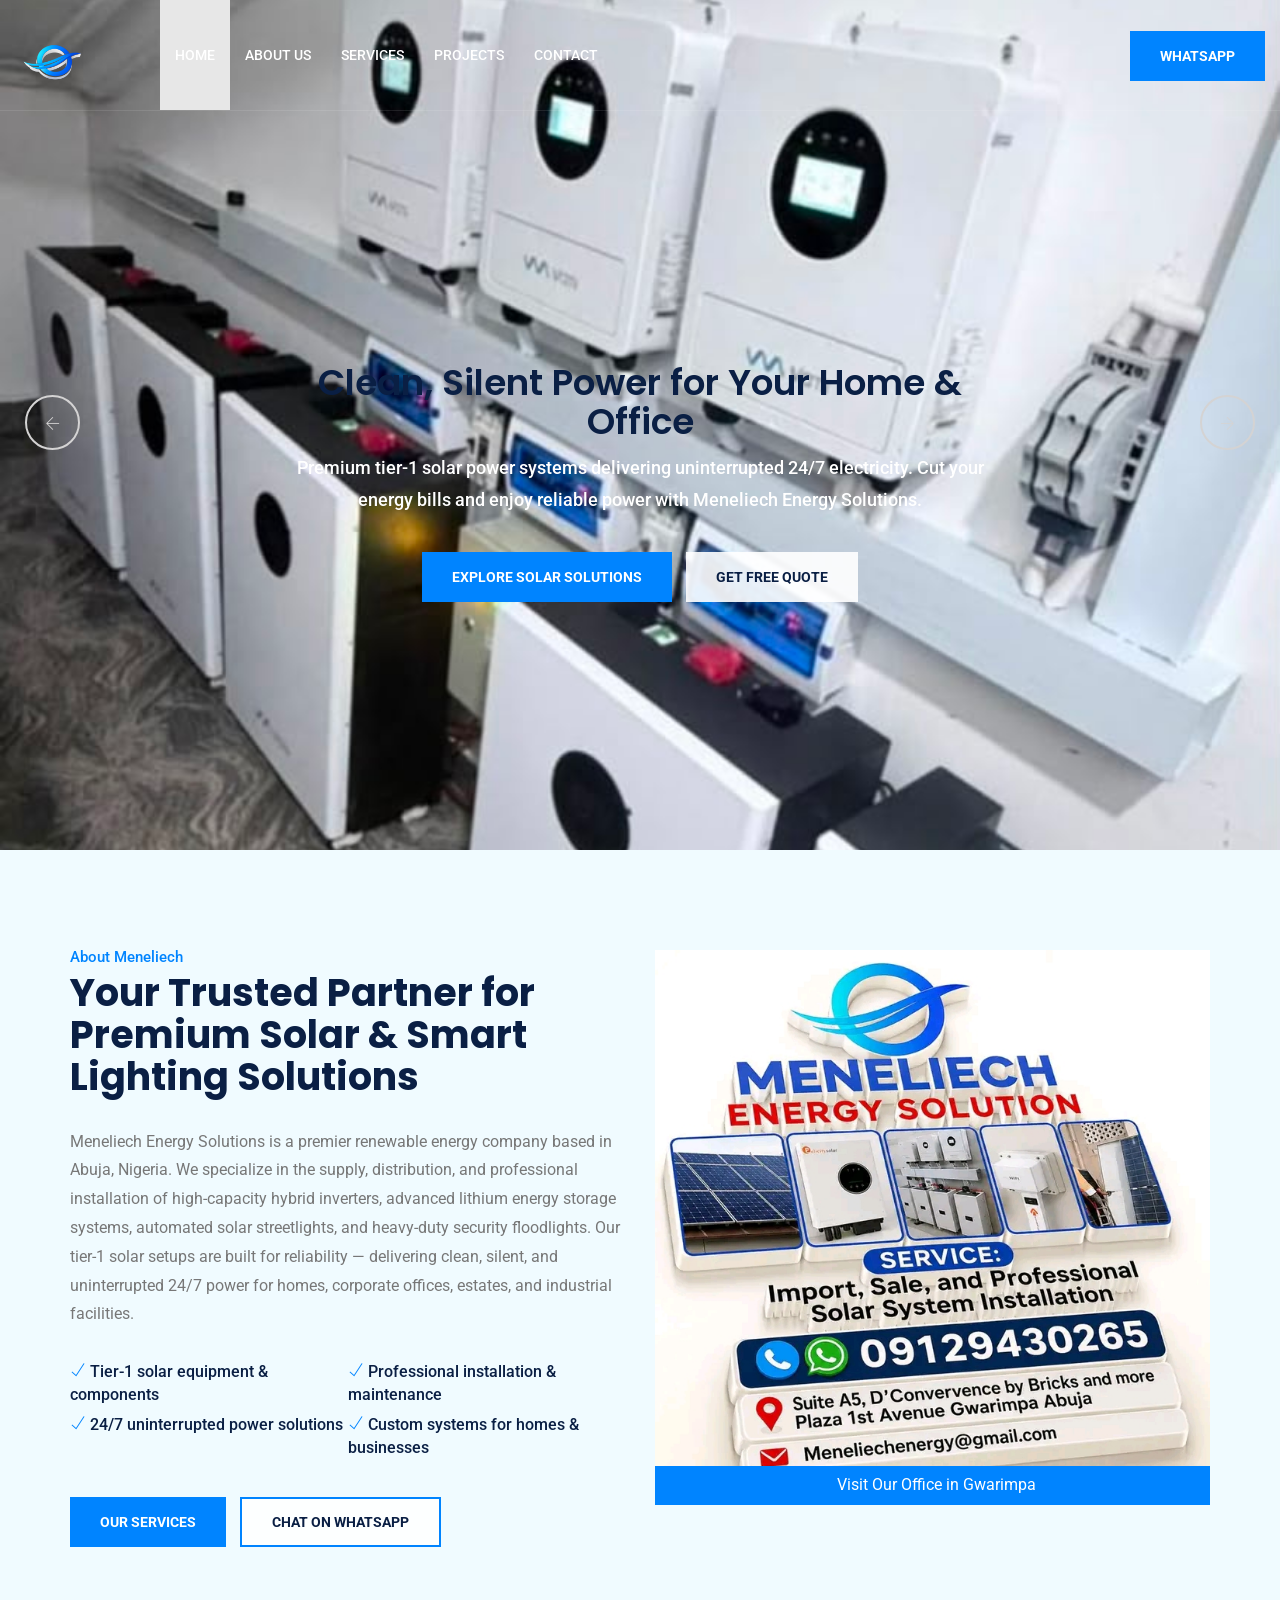
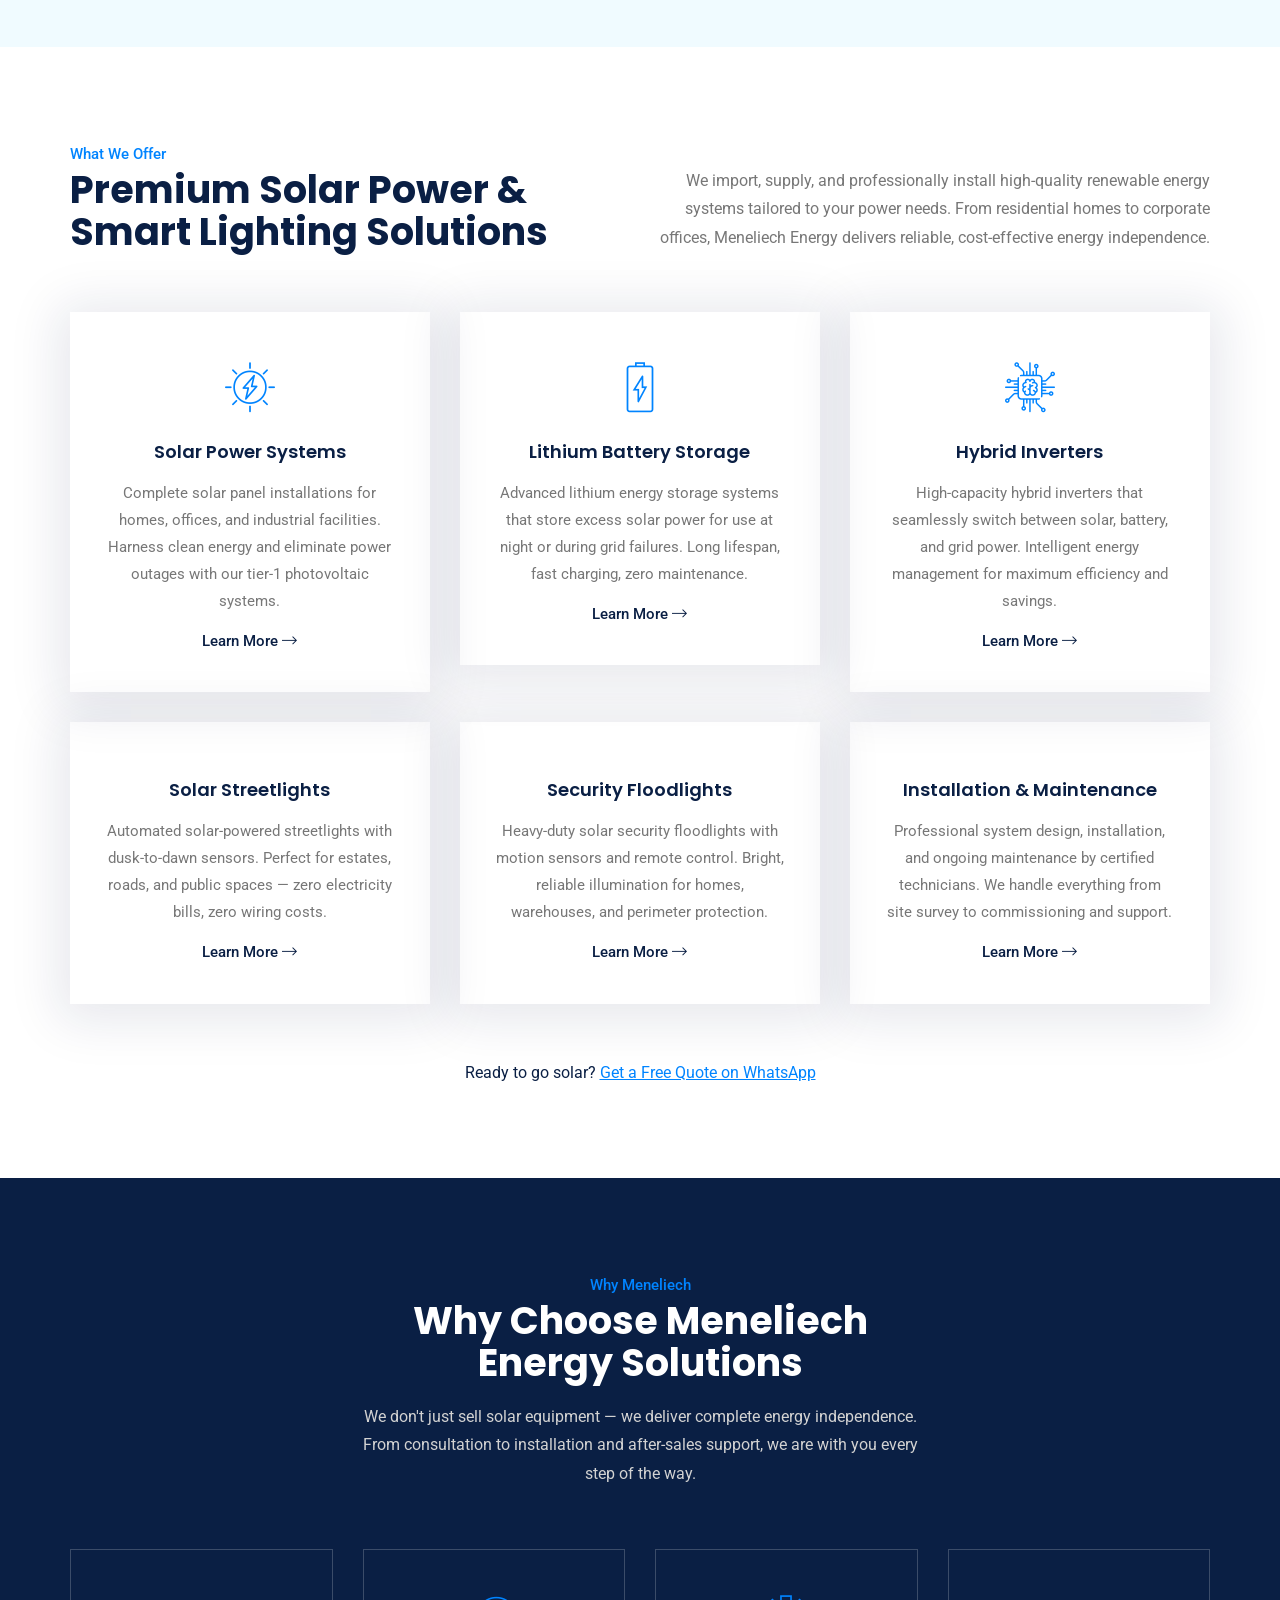
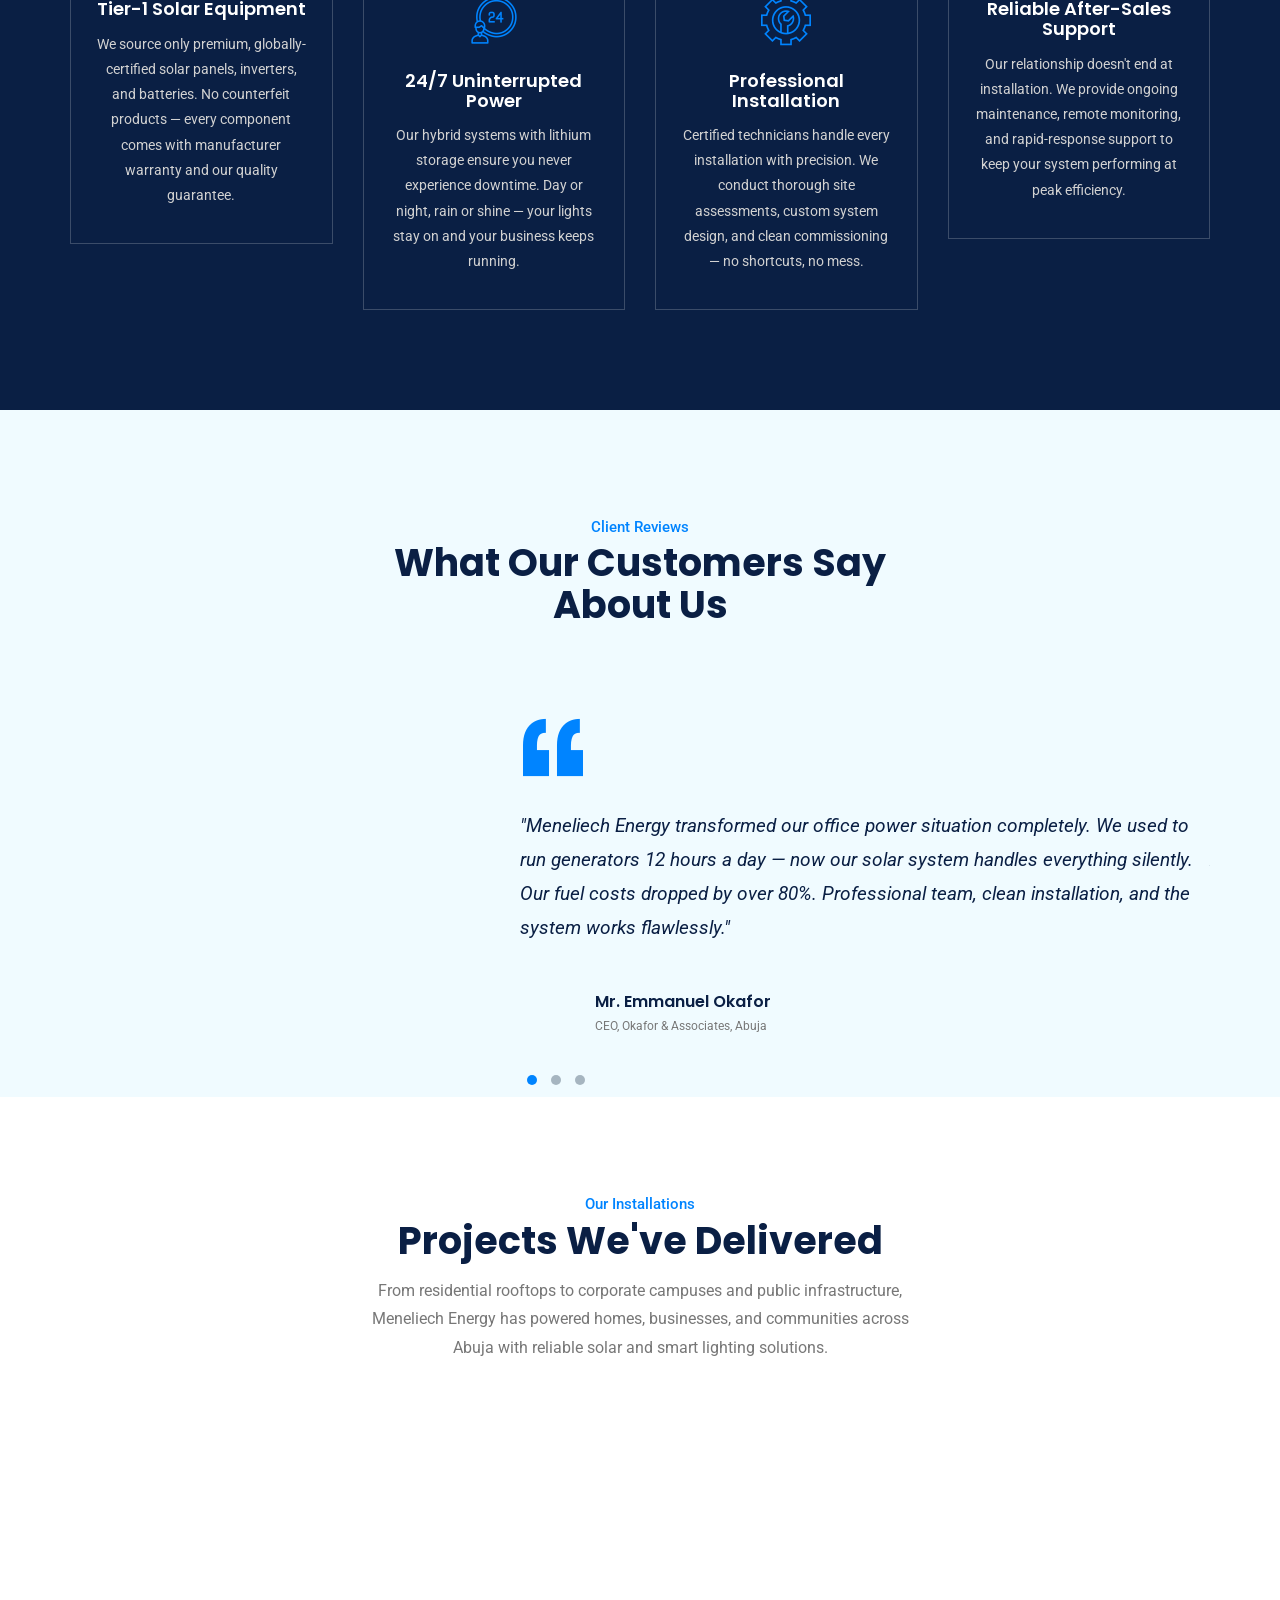
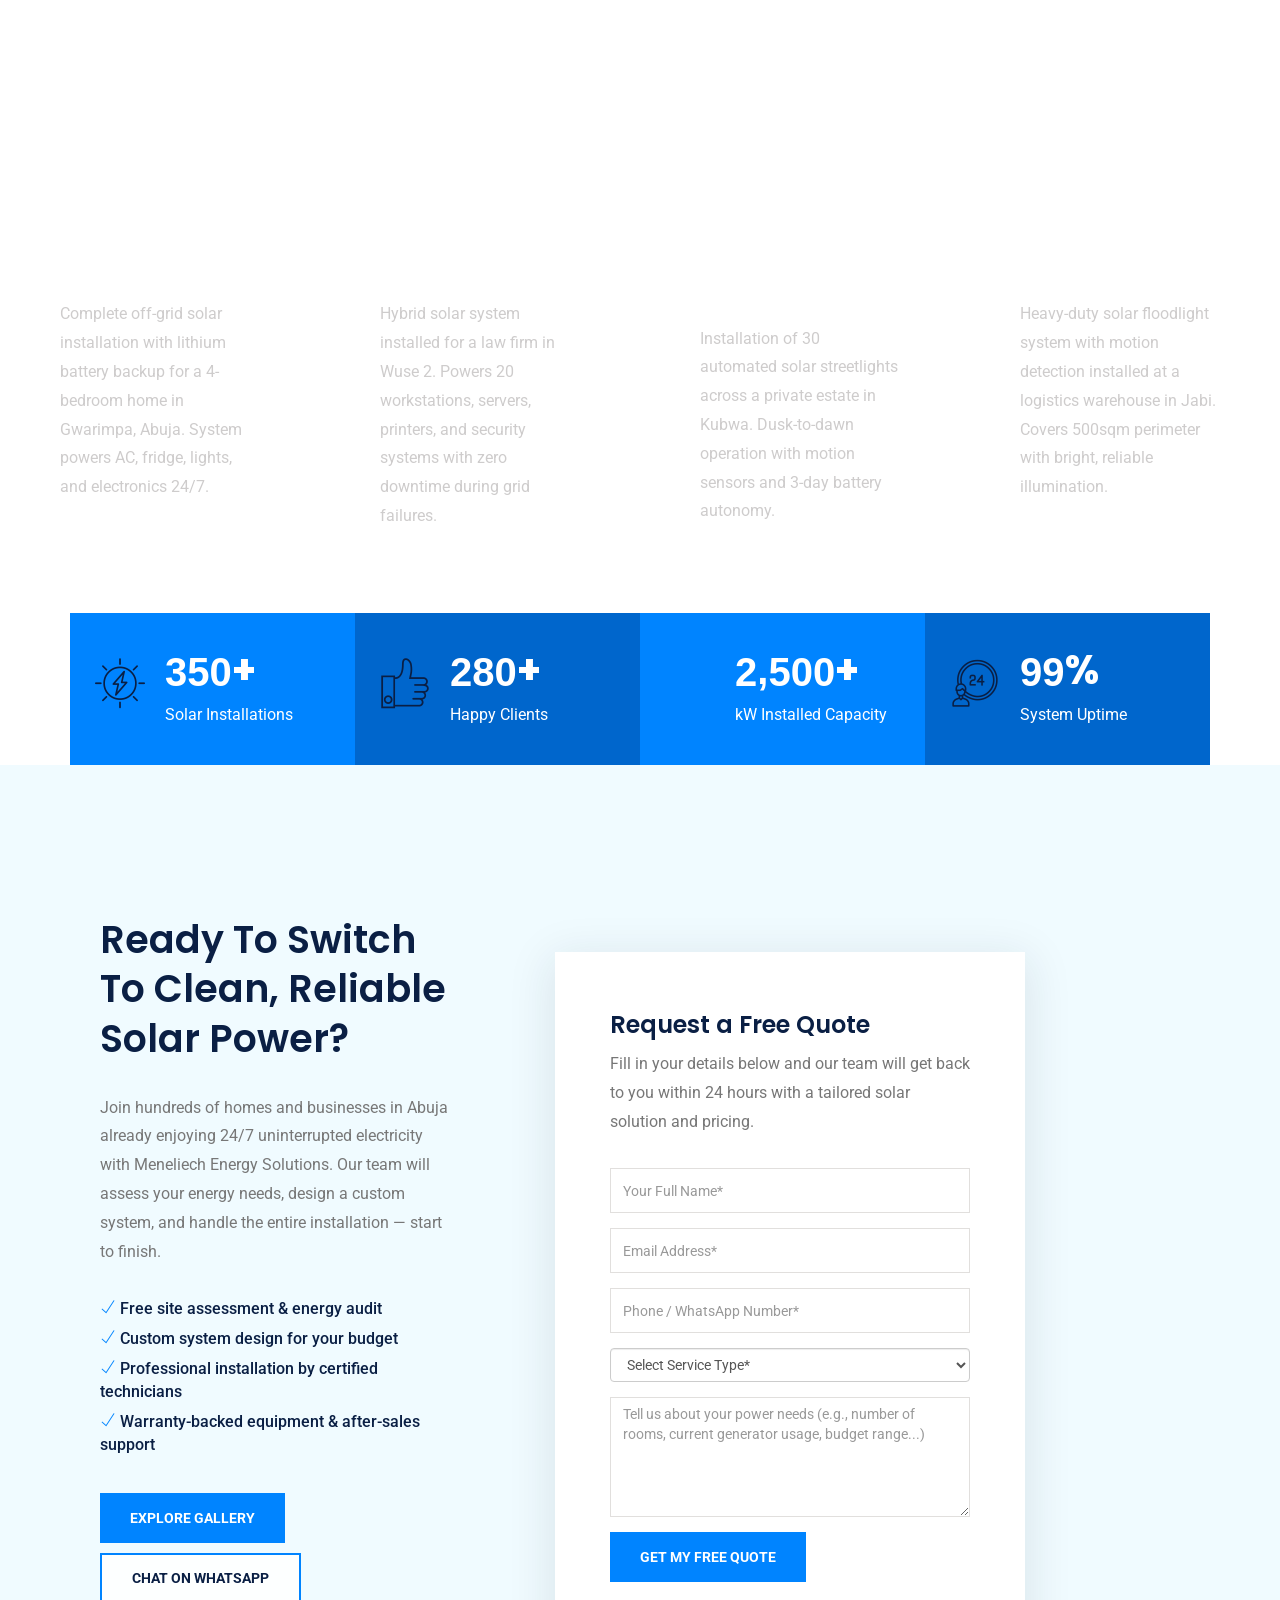
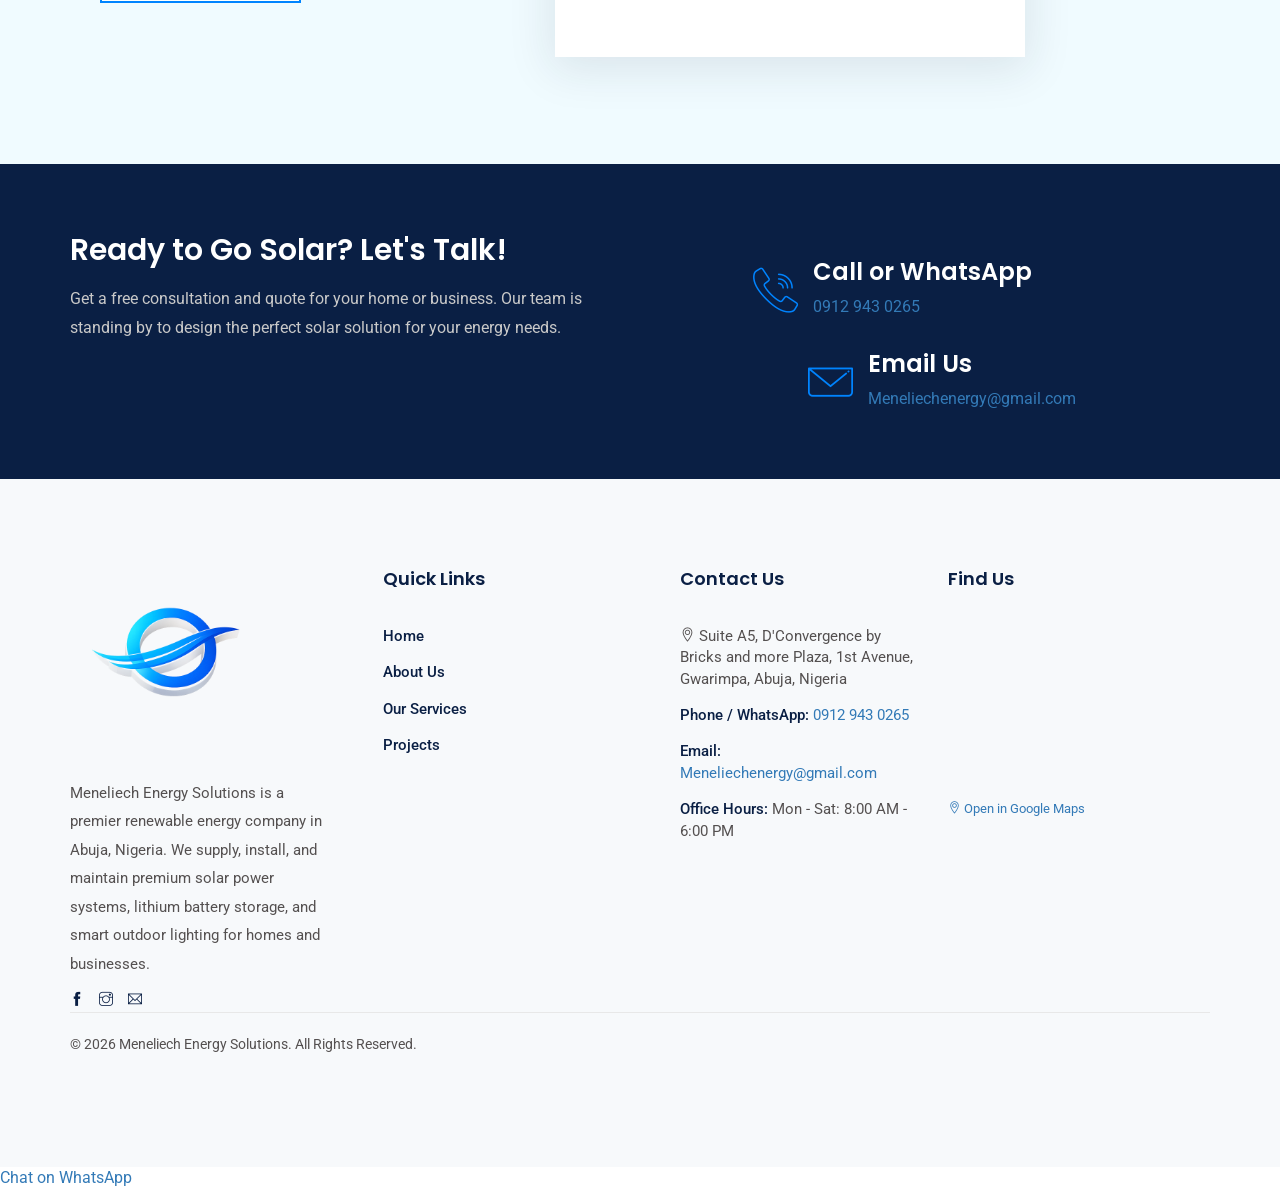
==== index.html @ 4fa43fb0 "Add files via upload" ====
<!DOCTYPE html>
<html lang="en">

<!-- dustech/  13 Nov 2019 12:52:03 GMT -->
<head>
    <meta charset="utf-8">
    <meta http-equiv="X-UA-Compatible" content="IE=edge">
    <meta name="viewport" content="width=device-width, initial-scale=1">
    <meta name="author" content="irstheme">

<title>Meneliech Energy Solutions | Solar Power & Smart Lighting in Abuja</title>
<meta name="description" content="Premium solar power systems, lithium battery storage, solar streetlights & security floodlights in Abuja. 24/7 clean energy solutions. Call/WhatsApp 0912 943 0265.">
<meta name="keywords" content="solar power Abuja, solar installation Nigeria, lithium battery, hybrid inverter, solar streetlight, security floodlight, Meneliech Energy">
<meta name="author" content="Meneliech Energy Solutions">
<meta name="robots" content="index, follow">

<meta property="og:title" content="Meneliech Energy Solutions | Solar Power Abuja">
<meta property="og:description" content="Premium solar power & smart lighting. 24/7 clean energy for homes & offices.">
<meta property="og:image" content="assets/images/og-image.jpg">
<meta property="og:url" content="https://meneliechenergy.com">
<meta property="og:type" content="business.business">

    
    <link href="themify-icons.css" rel="stylesheet">
    <link href="flaticon.css" rel="stylesheet">
    <link href="bootstrap.min.css" rel="stylesheet">
    <link href="animate.css" rel="stylesheet">
    <link href="owl.carousel.css" rel="stylesheet">
    <link href="owl.theme.css" rel="stylesheet">
    <link href="slick.css" rel="stylesheet">
    <link href="slick-theme.css" rel="stylesheet">
    <link href="swiper.min.css" rel="stylesheet">
    <link href="odometer-theme-default.css" rel="stylesheet">
    <link href="owl.transitions.css" rel="stylesheet">
    <link href="jquery.fancybox.css" rel="stylesheet">
    <link href="style.css" rel="stylesheet">

    <!-- HTML5 shim and Respond.js for IE8 support of HTML5 elements and media queries -->
    <!--[if lt IE 9]>
    <script src="https://oss.maxcdn.com/html5shiv/3.7.3/html5shiv.min.js"></script>
    <script src="https://oss.maxcdn.com/respond/1.4.2/respond.min.js"></script>
    <![endif]-->

</head>

<body>

<!-- start preloader -->
<div class="preloader">
    <div class="loader">
        <div class="solar-loader">
            <svg viewBox="0 0 100 100" fill="none" xmlns="http://www.w3.org/2000/svg">
                <circle cx="50" cy="50" r="18" fill="#0084FF" class="sun-core"/>
                <g class="sun-rays">
                    <line x1="50" y1="8" x2="50" y2="24" stroke="#0084FF" stroke-width="3.5" stroke-linecap="round"/>
                    <line x1="50" y1="76" x2="50" y2="92" stroke="#0084FF" stroke-width="3.5" stroke-linecap="round"/>
                    <line x1="8" y1="50" x2="24" y2="50" stroke="#0084FF" stroke-width="3.5" stroke-linecap="round"/>
                    <line x1="76" y1="50" x2="92" y2="50" stroke="#0084FF" stroke-width="3.5" stroke-linecap="round"/>
                    <line x1="20.2" y1="20.2" x2="31.5" y2="31.5" stroke="#0084FF" stroke-width="3.5" stroke-linecap="round"/>
                    <line x1="68.5" y1="68.5" x2="79.8" y2="79.8" stroke="#0084FF" stroke-width="3.5" stroke-linecap="round"/>
                    <line x1="20.2" y1="79.8" x2="31.5" y2="68.5" stroke="#0084FF" stroke-width="3.5" stroke-linecap="round"/>
                    <line x1="68.5" y1="31.5" x2="79.8" y2="20.2" stroke="#0084FF" stroke-width="3.5" stroke-linecap="round"/>
                </g>
            </svg>
        </div>
        <div class="loader-text">Meneliech Energy</div>
    </div>
</div>
<!-- end preloader -->

<!-- Start header -->
<header id="header" class="site-header header-style-1">
    <nav class="navigation navbar navbar-default" role="navigation" aria-label="Main Navigation">
        <div class="container-fluid">
            <div class="navbar-header">
                <button type="button" class="open-btn" aria-label="Toggle navigation menu" aria-expanded="false">
                    <span class="sr-only">Toggle navigation</span>
                    <span class="icon-bar"></span>
                    <span class="icon-bar"></span>
                    <span class="icon-bar"></span>
                </button>
                <a class="navbar-brand" href="index.html" aria-label="Meneliech Energy Solutions - Home">
<!-- AFTER (natural proportions) -->
<img src="meneliech-logo.png" alt="Meneliech Energy Solutions Logo" style="max-width: 70px; height: auto; display: block;">
                </a>
            </div>
            <div id="navbar" class="navbar-collapse collapse navigation-holder">
                <button class="close-navbar" aria-label="Close navigation menu"><i class="ti-close"></i></button>
                <ul class="nav navbar-nav">
                    <li class="active"><a href="index.html">Home</a></li>
                    <li><a href="about.html">About Us</a></li>
                    <li class="menu-item-has-children">
                        <a href="services.html">Services</a>
                        <ul class="sub-menu">
                            <li><a href="solar-power-systems.html">Solar Power Systems</a></li>
                            <li><a href="lithium-battery-storage.html">Lithium Battery Storage</a></li>
                            <li><a href="hybrid-inverter.html">Hybrid Inverters</a></li>
                            <li><a href="solar-streetlights.html">Solar Streetlights</a></li>
                            <li><a href="security-floodlights.html">Security Floodlights</a></li>
                            <li><a href="installation-maintenance.html">Installation & Maintenance</a></li>
                        </ul>
                    </li>
                    <li><a href="projects.html">Projects</a></li>
                    <li><a href="contact.html">Contact</a></li>
                </ul>
            </div>
            <div class="search-contact">
                <div class="contact">
                    <div class="call">
                        <i class="fi flaticon-call" aria-hidden="true"></i>
                        <p>Call or WhatsApp</p>
                        <h5><a href="tel:+2349129430265">0912 943 0265</a></h5>
                    </div>
                    <a href="https://wa.me/2349129430265" class="theme-btn whatsapp-btn" target="_blank" rel="noopener noreferrer">
                        <i class="fi flaticon-whatsapp"></i> WhatsApp
                    </a>
                </div>
            </div>
        </div>
    </nav>
</header>
<!-- end of header -->


<!-- start of hero -->
<section class="hero-slider hero-style-1">
    <div class="swiper-container">
        <div class="swiper-wrapper">
            <!-- Slide 1: Solar Power -->
            <div class="swiper-slide">
                <div class="slide-inner slide-bg-image" data-background="meneliech-carousel1.jpg" style="background-position: center center; background-size: cover;">
                    <div class="container">
                        <div data-swiper-parallax="300" class="slide-title">
                            <h1>Clean, Silent Power for Your Home & Office</h1>
                        </div>
                        <div data-swiper-parallax="400" class="slide-text">
                            <p>Premium tier-1 solar power systems delivering uninterrupted 24/7 electricity. Cut your energy bills and enjoy reliable power with Meneliech Energy Solutions.</p>
                        </div>
                        <div class="clearfix"></div>
                        <div data-swiper-parallax="500" class="slide-btns">
                            <a href="solar-power-systems.html" class="theme-btn">Explore Solar Solutions</a> 
                            <a href="https://wa.me/2349129430265" class="theme-btn-s2" target="_blank" rel="noopener noreferrer"><i class="fi flaticon-whatsapp"></i> Get Free Quote</a> 
                        </div>
                    </div>
                </div>
            </div>

            <!-- Slide 2: Smart Lighting -->
            <div class="swiper-slide">
                <div class="slide-inner slide-bg-image" data-background="meneliech-carousel2.jpg" style="background-position: center center; background-size: cover;">
                    <div class="container">
                        <div data-swiper-parallax="300" class="slide-title">
                            <h1>Smart Outdoor Lighting for Safer Communities</h1>
                        </div>
                        <div data-swiper-parallax="400" class="slide-text">
                            <p>Automated solar streetlights and heavy-duty security floodlights built for reliability. Illuminate your streets, estates, and facilities with zero electricity costs.</p>
                        </div>
                        <div class="clearfix"></div>
                        <div data-swiper-parallax="500" class="slide-btns">
                            <a href="solar-streetlights.html" class="theme-btn">View Lighting Products</a> 
                            <a href="tel:+2349129430265" class="theme-btn-s2"><i class="fi flaticon-call"></i> Call 0912 943 0265</a> 
                        </div>
                    </div>
                </div>
            </div>

            <!-- Slide 3: Energy Storage -->
            <div class="swiper-slide">
                <div class="slide-inner slide-bg-image" data-background="meneliech-carousel3.jpg" style="background-position: center center; background-size: cover;">
                    <div class="container">
                        <div data-swiper-parallax="300" class="slide-title">
                            <h1>Advanced Lithium Energy Storage Systems</h1>
                        </div>
                        <div data-swiper-parallax="400" class="slide-text">
                            <p>High-capacity hybrid inverters paired with cutting-edge lithium batteries. Store solar energy by day, power your world by night — completely off-grid capable.</p>
                        </div>
                        <div class="clearfix"></div>
                        <div data-swiper-parallax="500" class="slide-btns">
                            <a href="lithium-battery-storage.html" class="theme-btn">See Storage Options</a> 
                            <a href="contact.html" class="theme-btn-s2">Schedule Consultation</a> 
                        </div>
                    </div>
                </div>
            </div>
        </div>

        <!-- swiper controls -->
        <div class="swiper-pagination"></div>
        <div class="swiper-button-next"></div>
        <div class="swiper-button-prev"></div>
    </div>
</section>
<!-- end of hero slider -->


<!-- start about-us-section -->
<section class="about-us-section section-padding" id="about">
    <div class="container">
        <div class="row">
            <div class="col col-md-6">
                <div class="section-title">
                    <span>About Meneliech</span>
                    <h2>Your Trusted Partner for Premium Solar & Smart Lighting Solutions</h2>
                </div>
                <div class="details">
                    <p>Meneliech Energy Solutions is a premier renewable energy company based in Abuja, Nigeria. We specialize in the supply, distribution, and professional installation of high-capacity hybrid inverters, advanced lithium energy storage systems, automated solar streetlights, and heavy-duty security floodlights. Our tier-1 solar setups are built for reliability — delivering clean, silent, and uninterrupted 24/7 power for homes, corporate offices, estates, and industrial facilities.</p>
                    <div class="clearfix">
                        <ul>
                            <li><i class="ti-check"></i> Tier-1 solar equipment & components</li>
                            <li><i class="ti-check"></i> 24/7 uninterrupted power solutions</li>
                        </ul>
                        <ul>
                            <li><i class="ti-check"></i> Professional installation & maintenance</li>
                            <li><i class="ti-check"></i> Custom systems for homes & businesses</li>
                        </ul>
                    </div>
                    <div class="btns">
                        <a href="services.html" class="theme-btn">Our Services</a>
                        <a href="https://wa.me/2349129430265" class="theme-btn-s3" target="_blank" rel="noopener noreferrer"><i class="fi flaticon-whatsapp"></i> Chat on WhatsApp</a>
                    </div>
                </div>
            </div>
            <div class="col col-md-6">
                <div class="right-col">
                    <div class="img-holder">
                        <img src="meneliech-about.jpg" alt="Meneliech Energy Solutions - Solar panel and inverter installation in Abuja" loading="lazy">
                    </div>
                    <div class="video-holder">
                        <a href="https://maps.app.goo.gl/PnEUDJkGWiMAfaCf9?g_st=iwb" class="hero-video-btn" target="_blank" rel="noopener noreferrer" tabindex="0"><i class="fi flaticon-location"></i>Visit Our Office in Gwarimpa</a> 
                    </div>
                </div>
            </div>
        </div>
    </div>
</section>
<!-- end about-us-section -->


<!-- start service-section -->
<section class="service-section section-padding" id="services">
    <div class="container">
        <div class="row">
            <div class="col col-md-6">
                <div class="section-title-s2">
                    <span>What We Offer</span>
                    <h2>Premium Solar Power & Smart Lighting Solutions</h2>
                </div>
            </div>
            <div class="col col-md-6">
                <div class="title-text">
                    <p>We import, supply, and professionally install high-quality renewable energy systems tailored to your power needs. From residential homes to corporate offices, Meneliech Energy delivers reliable, cost-effective energy independence.</p>
                </div>
            </div>
        </div>
        <div class="row">
            <div class="col col-xs-12">
                <div class="service-grids clearfix">
                    <!-- Grid 1: Solar Power Systems -->
                    <div class="grid">
                        <i class="fi flaticon-solar-energy"></i>
                        <h4><a href="services.html#solar">Solar Power Systems</a></h4>
                        <p>Complete solar panel installations for homes, offices, and industrial facilities. Harness clean energy and eliminate power outages with our tier-1 photovoltaic systems.</p>
                        <a href="solar-power-systems.html" class="read-more">Learn More <i class="fi flaticon-next"></i></a>
                    </div>
                    <!-- Grid 2: Lithium Battery Storage -->
                    <div class="grid">
                        <i class="fi flaticon-battery"></i>
                        <h4><a href="services.html#battery">Lithium Battery Storage</a></h4>
                        <p>Advanced lithium energy storage systems that store excess solar power for use at night or during grid failures. Long lifespan, fast charging, zero maintenance.</p>
                        <a href="lithium-battery-storage.html" class="read-more">Learn More <i class="fi flaticon-next"></i></a>
                    </div>
                    <!-- Grid 3: Hybrid Inverters -->
                    <div class="grid">
                        <i class="fi flaticon-chip"></i>
                        <h4><a href="services.html#inverter">Hybrid Inverters</a></h4>
                        <p>High-capacity hybrid inverters that seamlessly switch between solar, battery, and grid power. Intelligent energy management for maximum efficiency and savings.</p>
                        <a href="hybrid-inverter.html" class="read-more">Learn More <i class="fi flaticon-next"></i></a>
                    </div>
                    <!-- Grid 4: Solar Streetlights -->
                    <div class="grid">
                        <i class="fi flaticon-light-bulb"></i>
                        <h4><a href="services.html#streetlight">Solar Streetlights</a></h4>
                        <p>Automated solar-powered streetlights with dusk-to-dawn sensors. Perfect for estates, roads, and public spaces — zero electricity bills, zero wiring costs.</p>
                        <a href="solar-streetlights.html" class="read-more">Learn More <i class="fi flaticon-next"></i></a>
                    </div>
                    <!-- Grid 5: Security Floodlights -->
                    <div class="grid">
                        <i class="fi flaticon-flash"></i>
                        <h4><a href="services.html#floodlight">Security Floodlights</a></h4>
                        <p>Heavy-duty solar security floodlights with motion sensors and remote control. Bright, reliable illumination for homes, warehouses, and perimeter protection.</p>
                        <a href="security-floodlights.html" class="read-more">Learn More <i class="fi flaticon-next"></i></a>
                    </div>
                    <!-- Grid 6: Installation & Maintenance -->
                    <div class="grid">
                        <i class="fi flaticon-maintenance"></i>
                        <h4><a href="services.html#install">Installation & Maintenance</a></h4>
                        <p>Professional system design, installation, and ongoing maintenance by certified technicians. We handle everything from site survey to commissioning and support.</p>
                        <a href="installation-maintenance.html" class="read-more">Learn More <i class="fi flaticon-next"></i></a>
                    </div>
                </div>
                <div class="view-all">
                    <p>Ready to go solar? <a href="https://wa.me/2349129430265" target="_blank" rel="noopener noreferrer">Get a Free Quote on WhatsApp</a></p>
                </div>
            </div>
        </div>
    </div>
</section>
<!-- end service-section -->

<!-- start why-choose-section -->
<section class="why-choose-section section-padding" id="why-us">
    <div class="container">
        <div class="row">
            <div class="col col-lg-6 col-lg-offset-3 col-md-8 col-md-offset-2">
                <div class="section-title-s3">
                    <span>Why Meneliech</span>
                    <h2>Why Choose Meneliech Energy Solutions</h2>
                    <p>We don't just sell solar equipment — we deliver complete energy independence. From consultation to installation and after-sales support, we are with you every step of the way.</p>
                </div>
            </div>
        </div>
        <div class="row">
            <div class="col col-xs-12">
                <div class="why-choose-grids clearfix">
                    <!-- Grid 1: Tier-1 Equipment -->
                    <div class="grid">
                        <i class="fi flaticon-quality"></i>
                        <h3>Tier-1 Solar Equipment</h3>
                        <p>We source only premium, globally-certified solar panels, inverters, and batteries. No counterfeit products — every component comes with manufacturer warranty and our quality guarantee.</p>
                    </div>
                    <!-- Grid 2: 24/7 Power Guarantee -->
                    <div class="grid">
                        <i class="fi flaticon-24-hours"></i>
                        <h3>24/7 Uninterrupted Power</h3>
                        <p>Our hybrid systems with lithium storage ensure you never experience downtime. Day or night, rain or shine — your lights stay on and your business keeps running.</p>
                    </div>
                    <!-- Grid 3: Expert Installation -->
                    <div class="grid">
                        <i class="fi flaticon-engineer"></i>
                        <h3>Professional Installation</h3>
                        <p>Certified technicians handle every installation with precision. We conduct thorough site assessments, custom system design, and clean commissioning — no shortcuts, no mess.</p>
                    </div>
                    <!-- Grid 4: After-Sales Support -->
                    <div class="grid">
                        <i class="fi flaticon-maintenance"></i>
                        <h3>Reliable After-Sales Support</h3>
                        <p>Our relationship doesn't end at installation. We provide ongoing maintenance, remote monitoring, and rapid-response support to keep your system performing at peak efficiency.</p>
                    </div>
                </div>
            </div>
        </div>
    </div>
</section>
<!-- end why-choose-section -->

        
<!-- start testimonials-section -->
<section class="testimonials-section" id="testimonials">
    <div class="container">
        <div class="row">
            <div class="col col-lg-6 col-lg-offset-3">
                <div class="section-title-s4">
                    <span>Client Reviews</span>
                    <h2>What Our Customers Say About Us</h2>
                </div>
            </div>
        </div>
        <div class="row">
            <div class="col col-md-4">
                <div class="testimonial-left-img-holder">
                </div>
            </div>
            <div class="col col-md-8">
                <div class="testimonial-grids testimonial-slider clearfix">
                    <!-- Testimonial 1 -->
                    <div class="grid">
                        <div class="quote">
                            <i class="fi flaticon-quote"></i>
                            <p>"Meneliech Energy transformed our office power situation completely. We used to run generators 12 hours a day — now our solar system handles everything silently. Our fuel costs dropped by over 80%. Professional team, clean installation, and the system works flawlessly."</p>
                        </div>
                        <div class="client-info">
                            <div class="details">
                                <h5>Mr. Emmanuel Okafor</h5>
                                <p>CEO, Okafor & Associates, Abuja</p>
                            </div>
                        </div>
                    </div>
                    <!-- Testimonial 2 -->
                    <div class="grid">
                        <div class="quote">
                            <i class="fi flaticon-quote"></i>
                            <p>"We installed solar streetlights across our estate and the difference is incredible. Zero electricity bills, automatic dusk-to-dawn operation, and the security has improved dramatically. Meneliech delivered exactly what they promised — on time and on budget."</p>
                        </div>
                        <div class="client-info">
                            <div class="details">
                                <h5>Mrs. Amina Bello</h5>
                                <p>Estate Manager, Gwarimpa, Abuja</p>
                            </div>
                        </div>
                    </div>
                    <!-- Testimonial 3 -->
                    <div class="grid">
                        <div class="quote">
                            <i class="fi flaticon-quote"></i>
                            <p>"The lithium battery storage system from Meneliech is a game-changer. Even during the worst grid outages, my family never misses a beat. The inverter switches seamlessly and the batteries charge fast. Best investment I've made for my home in years."</p>
                        </div>
                        <div class="client-info">
                            <div class="details">
                                <h5>Dr. Chinedu Nwosu</h5>
                                <p>Homeowner, Wuse 2, Abuja</p>
                            </div>
                        </div>
                    </div>
                </div>
            </div>
        </div>
    </div>
</section>
<!-- end testimonials-section -->

        

        <!-- start featured-project-section -->
<section class="featured-project-section section-padding" id="projects">
    <div class="container">
        <div class="row">
            <div class="col col-lg-6 col-lg-offset-3 col-md-8 col-md-offset-2">
                <div class="section-title-s5">
                    <span>Our Installations</span>
                    <h2>Projects We've Delivered</h2>
                    <p>From residential rooftops to corporate campuses and public infrastructure, Meneliech Energy has powered homes, businesses, and communities across Abuja with reliable solar and smart lighting solutions.</p>
                </div>
            </div>
        </div>
    </div>
    <div class="content-area">
        <div class="project-grids clearfix">
            <!-- Project 1: Residential Solar -->
            <div class="grid" style="background-image: url('assets/images/projects/residential-solar.jpg'); background-size: cover; background-position: center;">
                <div class="overlay">
                    <span class="count">01.</span>
                    <h3>5kW Residential Solar System</h3>
                    <p>Complete off-grid solar installation with lithium battery backup for a 4-bedroom home in Gwarimpa, Abuja. System powers AC, fridge, lights, and electronics 24/7.</p>
                    <a href="projects.html#residential" class="theme-btn">VIEW MORE</a>
                </div>
            </div>
            <!-- Project 2: Corporate Office -->
            <div class="grid" style="background-image: url('assets/images/projects/corporate-solar.jpg'); background-size: cover; background-position: center;">
                <div class="overlay">
                    <span class="count">02.</span>
                    <h3>15kW Corporate Office Setup</h3>
                    <p>Hybrid solar system installed for a law firm in Wuse 2. Powers 20 workstations, servers, printers, and security systems with zero downtime during grid failures.</p>
                    <a href="projects.html#corporate" class="theme-btn">VIEW MORE</a>
                </div>
            </div>
            <!-- Project 3: Solar Streetlights -->
            <div class="grid" style="background-image: url('assets/images/projects/solar-streetlights.jpg'); background-size: cover; background-position: center;">
                <div class="overlay">
                    <span class="count">03.</span>
                    <h3>Estate Solar Streetlight Project</h3>
                    <p>Installation of 30 automated solar streetlights across a private estate in Kubwa. Dusk-to-dawn operation with motion sensors and 3-day battery autonomy.</p>
                    <a href="projects.html#streetlights" class="theme-btn">VIEW MORE</a>
                </div>
            </div>
            <!-- Project 4: Security Floodlights -->
            <div class="grid" style="background-image: url('assets/images/projects/security-floodlights.jpg'); background-size: cover; background-position: center;">
                <div class="overlay">
                    <span class="count">04.</span>
                    <h3>Warehouse Security Lighting</h3>
                    <p>Heavy-duty solar floodlight system with motion detection installed at a logistics warehouse in Jabi. Covers 500sqm perimeter with bright, reliable illumination.</p>
                    <a href="projects.html#floodlights" class="theme-btn">VIEW MORE</a>
                </div>
            </div>
        </div>
    </div>
</section>
<!-- end featured-project-section -->

<!-- start fun-fact-section -->
<section class="fun-fact-section" id="stats">
    <div class="container">
        <div class="row">
            <div class="col col-xs-12">
                <div class="fun-fact-grids clearfix">
                    <!-- Stat 1: Installations -->
                    <div class="grid">
                        <div class="info">
                            <i class="fi flaticon-solar-energy"></i>
                            <h3><span class="odometer" data-count="350">00</span>+</h3>
                            <p>Solar Installations</p>
                        </div>
                    </div>
                    <!-- Stat 2: Happy Clients -->
                    <div class="grid">
                        <div class="info">
                            <i class="fi flaticon-like-1"></i>
                            <h3><span class="odometer" data-count="280">00</span>+</h3>
                            <p>Happy Clients</p>
                        </div>
                    </div>
                    <!-- Stat 3: kW Capacity -->
                    <div class="grid">
                        <div class="info">
                            <i class="fi flaticon-flash"></i>
                            <h3><span class="odometer" data-count="2500">00</span>+</h3>
                            <p>kW Installed Capacity</p>
                        </div>
                    </div>
                    <!-- Stat 4: Uptime Guarantee -->
                    <div class="grid">
                        <div class="info">
                            <i class="fi flaticon-24-hours"></i>
                            <h3><span class="odometer" data-count="99">00</span>%</h3>
                            <p>System Uptime</p>
                        </div>
                    </div>
                </div>
            </div>
        </div>
    </div>
</section>
<!-- end fun-fact-section -->

       
<!-- start quote-section -->
<section class="quote-section" id="quote">
    <div class="content-area clearfix">
        <div class="left-col">
            <h2>Ready to Switch to Clean, Reliable Solar Power?</h2>
            <div class="details">
                <p>Join hundreds of homes and businesses in Abuja already enjoying 24/7 uninterrupted electricity with Meneliech Energy Solutions. Our team will assess your energy needs, design a custom system, and handle the entire installation — start to finish.</p>
                <div class="clearfix">
                    <ul>
                        <li><i class="ti-check"></i> Free site assessment & energy audit</li>
                        <li><i class="ti-check"></i> Custom system design for your budget</li>
                    </ul>
                    <ul>
                        <li><i class="ti-check"></i> Professional installation by certified technicians</li>
                        <li><i class="ti-check"></i> Warranty-backed equipment & after-sales support</li>
                    </ul>
                </div>
                <div class="btns">
                    <a href="projects.html" class="theme-btn">EXPLORE GALLERY </a>
                    <a href="https://wa.me/2349129430265" class="theme-btn-s3" target="_blank" rel="noopener noreferrer"><i class="fi flaticon-whatsapp"></i> Chat on WhatsApp</a>
                </div>
            </div>
        </div>
        <div class="right-col">
            <div class="quote-area">
                <h3>Request a Free Quote</h3>
                <p>Fill in your details below and our team will get back to you within 24 hours with a tailored solar solution and pricing.</p>
                <form method="post" class="contact-validation-active" id="contact-quote-form" action="contact-form-handler.php" novalidate>
                    <div>
                        <input type="text" class="form-control" name="name" id="name" placeholder="Your Full Name*" required aria-required="true">
                    </div>
                    <div>
                        <input type="email" class="form-control" name="email" id="email" placeholder="Email Address*" required aria-required="true">
                    </div>
                    <div>
                        <input type="tel" class="form-control" name="phone" id="phone" placeholder="Phone / WhatsApp Number*" required aria-required="true">
                    </div>
                    <div>
                        <select class="form-control" name="service_type" id="service_type" required aria-required="true">
                            <option value="" disabled selected>Select Service Type*</option>
                            <option value="residential_solar">Residential Solar System</option>
                            <option value="commercial_solar">Commercial / Office Solar</option>
                            <option value="battery_storage">Battery Storage Only</option>
                            <option value="solar_streetlights">Solar Streetlights</option>
                            <option value="security_floodlights">Security Floodlights</option>
                            <option value="maintenance">Maintenance / Repair</option>
                            <option value="other">Other / Not Sure</option>
                        </select>
                    </div>
                    <div>
                        <textarea class="form-control" name="note" id="note" placeholder="Tell us about your power needs (e.g., number of rooms, current generator usage, budget range...)"></textarea>
                    </div>
                    <div class="submit-area">
                        <button type="submit" class="theme-btn">Get My Free Quote</button>
                        <div id="loader">
                            <i class="ti-reload"></i>
                        </div>
                    </div>
                    <div class="clearfix error-handling-messages">
                        <div id="success">Thank you! We've received your request and will contact you shortly.</div>
                        <div id="error">Error occurred while sending your request. Please try again or WhatsApp us directly at 0912 943 0265.</div>
                    </div>
                </form>
            </div>
        </div>
    </div>
</section>
<!-- end quote-section -->




<!-- start cta-section -->
<section class="cta-section" id="contact-cta">
    <div class="container">
        <div class="row">
            <div class="col col-lg-6 col-md-6">
                <div class="cta-text">
                    <h3>Ready to Go Solar? Let's Talk!</h3>
                    <p>Get a free consultation and quote for your home or business. Our team is standing by to design the perfect solar solution for your energy needs.</p>
                </div>
            </div>
            <div class="col col-lg-5 col-lg-offset-1 col-md-6">
                <div class="contact-info">
                    <div>
                        <i class="fi flaticon-call" aria-hidden="true"></i>
                        <h4>Call or WhatsApp</h4>
                        <p><a href="tel:+2349129430265">0912 943 0265</a></p>
                    </div>
                    <div>
                        <i class="fi flaticon-contact" aria-hidden="true"></i>
                        <h4>Email Us</h4>
                        <p><a href="mailto:Meneliechenergy@gmail.com">Meneliechenergy@gmail.com</a></p>
                    </div>
                </div>
            </div>
        </div>
    </div>
</section>
<!-- end cta-section -->


<!-- start site-footer -->
<footer class="site-footer" id="footer">
    <div class="upper-footer">
        <div class="container">
            <div class="row">
                <!-- Column 1: About -->
                <div class="col col-lg-3 col-md-3 col-sm-6">
                    <div class="widget about-widget">
                        <div class="logo widget-title">
                           <!-- AFTER -->
<img src="meneliech-logo.png" alt="Meneliech Energy Solutions Logo" style="max-width: 180px; height: auto; display: block;" loading="lazy">

                        </div>
                        <p>Meneliech Energy Solutions is a premier renewable energy company in Abuja, Nigeria. We supply, install, and maintain premium solar power systems, lithium battery storage, and smart outdoor lighting for homes and businesses.</p>
                        <div class="social-icons">
                            <ul>
                                <li><a href="https://facebook.com/meneliechenergy" target="_blank" rel="noopener noreferrer" aria-label="Follow Meneliech Energy on Facebook"><i class="ti-facebook"></i></a></li>
                                <li><a href="https://instagram.com/meneliechenergy" target="_blank" rel="noopener noreferrer" aria-label="Follow Meneliech Energy on Instagram"><i class="ti-instagram"></i></a></li>
                                <li><a href="https://wa.me/2349129430265" target="_blank" rel="noopener noreferrer" aria-label="Chat with Meneliech Energy on WhatsApp"><i class="fi flaticon-whatsapp"></i></a></li>
                                <li><a href="mailto:Meneliechenergy@gmail.com" aria-label="Email Meneliech Energy"><i class="ti-email"></i></a></li>
                            </ul>
                        </div>
                    </div>
                </div>
                <!-- Column 2: Quick Links -->
                <div class="col col-lg-3 col-md-3 col-sm-6">
                    <div class="widget link-widget">
                        <div class="widget-title">
                            <h3>Quick Links</h3>
                        </div>
                        <ul>
                            <li><a href="index.html">Home</a></li>
                            <li><a href="about.html">About Us</a></li>
                            <li><a href="services.html">Our Services</a></li>
                            <li><a href="projects.html">Projects</a></li>
                        </ul>
                    </div>
                </div>
                <!-- Column 3: Contact Info -->
                <div class="col col-lg-3 col-md-3 col-sm-6">
                    <div class="widget contact-widget service-link-widget">
                        <div class="widget-title">
                            <h3>Contact Us</h3>
                        </div>
                        <ul>
                            <li><i class="ti-location-pin"></i> Suite A5, D'Convergence by Bricks and more Plaza, 1st Avenue, Gwarimpa, Abuja, Nigeria</li>
                            <li><span>Phone / WhatsApp:</span> <a href="tel:+2349129430265">0912 943 0265</a></li>
                            <li><span>Email:</span> <a href="mailto:Meneliechenergy@gmail.com">Meneliechenergy@gmail.com</a></li>
                            <li><span>Office Hours:</span> Mon - Sat: 8:00 AM - 6:00 PM</li>
                        </ul>
                    </div>
                </div>
                <!-- Column 4: Map + Newsletter -->
                <div class="col col-lg-3 col-md-3 col-sm-6">
                    <div class="widget map-widget">
                        <div class="widget-title">
                            <h3>Find Us</h3>
                        </div>
                        <div class="map-embed">
                            <iframe 
                                src="https://www.google.com/maps/embed?pb=!1m18!1m12!1m3!1d3939.1234567890123!2d7.123456789012345!3d9.123456789012345!2m3!1f0!2f0!3f0!3m2!1i1024!2i768!4f13.1!3m3!1m2!1s0x0%3A0x0!2zOcKwMDcnMjQuNCJOIDfCsDA3JzI0LjQiRQ!5e0!3m2!1sen!2sng!4v1234567890123!5m2!1sen!2sng" 
                                width="100%" 
                                height="150" 
                                style="border:0;" 
                                allowfullscreen="" 
                                loading="lazy" 
                                referrerpolicy="no-referrer-when-downgrade"
                                title="Meneliech Energy Solutions Office Location - Gwarimpa, Abuja">
                            </iframe>
                        </div>
                        <p style="margin-top: 15px; font-size: 13px;"><a href="https://maps.app.goo.gl/PnEUDJkGWiMAfaCf9?g_st=iwb" target="_blank" rel="noopener noreferrer"><i class="ti-location-pin"></i> Open in Google Maps</a></p>
                    </div>
                    <div class="widget newsletter-widget" style="margin-top: 20px;">
                        <div class="widget-title">
                    </div>
                </div>
            </div>
        </div>
    </div>
    <div class="lower-footer">
        <div class="container">
            <div class="row">
                <div class="separator"></div>
                <div class="col col-xs-12">
                    <p class="copyright">&copy; 2026 Meneliech Energy Solutions. All Rights Reserved.</p>
                </div>
            </div>
        </div>
    </div>
</footer>
<!-- end site-footer -->


<!-- Floating WhatsApp Button -->
<a href="https://wa.me/2349129430265" class="floating-whatsapp" target="_blank" rel="noopener noreferrer" aria-label="Chat with us on WhatsApp">
    <i class="fi flaticon-whatsapp"></i>
    <span class="whatsapp-tooltip">Chat on WhatsApp</span>
</a>

        

    </div>
    <!-- end of page-wrapper -->



    <!-- All JavaScript files
    ================================================== -->
    <script src="jquery.min.js"></script>
    <script src="bootstrap.min.js"></script>

    <!-- Plugins for this template -->
    <script src="jquery-plugin-collection.js"></script>

    <!-- Custom script for this template -->
    <script src="script.js"></script>
</body>

<!-- dustech/  13 Nov 2019 12:54:40 GMT -->
</html>
---- themify-icons.css ----
@font-face {
	font-family: 'themify';
	src:url('themify9f24.eot?-fvbane');
	src:url('themifyd41d.eot?#iefix-fvbane') format('embedded-opentype'),
		url('themify9f24.woff?-fvbane') format('woff'),
		url('themify9f24.ttf?-fvbane') format('truetype'),
		url('themify9f24.svg?-fvbane#themify') format('svg');
	font-weight: normal;
	font-style: normal;
}

[class^="ti-"], [class*=" ti-"] {
	font-family: 'themify';
	speak: none;
	font-style: normal;
	font-weight: normal;
	font-variant: normal;
	text-transform: none;
	line-height: 1;

	/* Better Font Rendering =========== */
	-webkit-font-smoothing: antialiased;
	-moz-osx-font-smoothing: grayscale;
}

.ti-wand:before {
	content: "\e600";
}
.ti-volume:before {
	content: "\e601";
}
.ti-user:before {
	content: "\e602";
}
.ti-unlock:before {
	content: "\e603";
}
.ti-unlink:before {
	content: "\e604";
}
.ti-trash:before {
	content: "\e605";
}
.ti-thought:before {
	content: "\e606";
}
.ti-target:before {
	content: "\e607";
}
.ti-tag:before {
	content: "\e608";
}
.ti-tablet:before {
	content: "\e609";
}
.ti-star:before {
	content: "\e60a";
}
.ti-spray:before {
	content: "\e60b";
}
.ti-signal:before {
	content: "\e60c";
}
.ti-shopping-cart:before {
	content: "\e60d";
}
.ti-shopping-cart-full:before {
	content: "\e60e";
}
.ti-settings:before {
	content: "\e60f";
}
.ti-search:before {
	content: "\e610";
}
.ti-zoom-in:before {
	content: "\e611";
}
.ti-zoom-out:before {
	content: "\e612";
}
.ti-cut:before {
	content: "\e613";
}
.ti-ruler:before {
	content: "\e614";
}
.ti-ruler-pencil:before {
	content: "\e615";
}
.ti-ruler-alt:before {
	content: "\e616";
}
.ti-bookmark:before {
	content: "\e617";
}
.ti-bookmark-alt:before {
	content: "\e618";
}
.ti-reload:before {
	content: "\e619";
}
.ti-plus:before {
	content: "\e61a";
}
.ti-pin:before {
	content: "\e61b";
}
.ti-pencil:before {
	content: "\e61c";
}
.ti-pencil-alt:before {
	content: "\e61d";
}
.ti-paint-roller:before {
	content: "\e61e";
}
.ti-paint-bucket:before {
	content: "\e61f";
}
.ti-na:before {
	content: "\e620";
}
.ti-mobile:before {
	content: "\e621";
}
.ti-minus:before {
	content: "\e622";
}
.ti-medall:before {
	content: "\e623";
}
.ti-medall-alt:before {
	content: "\e624";
}
.ti-marker:before {
	content: "\e625";
}
.ti-marker-alt:before {
	content: "\e626";
}
.ti-arrow-up:before {
	content: "\e627";
}
.ti-arrow-right:before {
	content: "\e628";
}
.ti-arrow-left:before {
	content: "\e629";
}
.ti-arrow-down:before {
	content: "\e62a";
}
.ti-lock:before {
	content: "\e62b";
}
.ti-location-arrow:before {
	content: "\e62c";
}
.ti-link:before {
	content: "\e62d";
}
.ti-layout:before {
	content: "\e62e";
}
.ti-layers:before {
	content: "\e62f";
}
.ti-layers-alt:before {
	content: "\e630";
}
.ti-key:before {
	content: "\e631";
}
.ti-import:before {
	content: "\e632";
}
.ti-image:before {
	content: "\e633";
}
.ti-heart:before {
	content: "\e634";
}
.ti-heart-broken:before {
	content: "\e635";
}
.ti-hand-stop:before {
	content: "\e636";
}
.ti-hand-open:before {
	content: "\e637";
}
.ti-hand-drag:before {
	content: "\e638";
}
.ti-folder:before {
	content: "\e639";
}
.ti-flag:before {
	content: "\e63a";
}
.ti-flag-alt:before {
	content: "\e63b";
}
.ti-flag-alt-2:before {
	content: "\e63c";
}
.ti-eye:before {
	content: "\e63d";
}
.ti-export:before {
	content: "\e63e";
}
.ti-exchange-vertical:before {
	content: "\e63f";
}
.ti-desktop:before {
	content: "\e640";
}
.ti-cup:before {
	content: "\e641";
}
.ti-crown:before {
	content: "\e642";
}
.ti-comments:before {
	content: "\e643";
}
.ti-comment:before {
	content: "\e644";
}
.ti-comment-alt:before {
	content: "\e645";
}
.ti-close:before {
	content: "\e646";
}
.ti-clip:before {
	content: "\e647";
}
.ti-angle-up:before {
	content: "\e648";
}
.ti-angle-right:before {
	content: "\e649";
}
.ti-angle-left:before {
	content: "\e64a";
}
.ti-angle-down:before {
	content: "\e64b";
}
.ti-check:before {
	content: "\e64c";
}
.ti-check-box:before {
	content: "\e64d";
}
.ti-camera:before {
	content: "\e64e";
}
.ti-announcement:before {
	content: "\e64f";
}
.ti-brush:before {
	content: "\e650";
}
.ti-briefcase:before {
	content: "\e651";
}
.ti-bolt:before {
	content: "\e652";
}
.ti-bolt-alt:before {
	content: "\e653";
}
.ti-blackboard:before {
	content: "\e654";
}
.ti-bag:before {
	content: "\e655";
}
.ti-move:before {
	content: "\e656";
}
.ti-arrows-vertical:before {
	content: "\e657";
}
.ti-arrows-horizontal:before {
	content: "\e658";
}
.ti-fullscreen:before {
	content: "\e659";
}
.ti-arrow-top-right:before {
	content: "\e65a";
}
.ti-arrow-top-left:before {
	content: "\e65b";
}
.ti-arrow-circle-up:before {
	content: "\e65c";
}
.ti-arrow-circle-right:before {
	content: "\e65d";
}
.ti-arrow-circle-left:before {
	content: "\e65e";
}
.ti-arrow-circle-down:before {
	content: "\e65f";
}
.ti-angle-double-up:before {
	content: "\e660";
}
.ti-angle-double-right:before {
	content: "\e661";
}
.ti-angle-double-left:before {
	content: "\e662";
}
.ti-angle-double-down:before {
	content: "\e663";
}
.ti-zip:before {
	content: "\e664";
}
.ti-world:before {
	content: "\e665";
}
.ti-wheelchair:before {
	content: "\e666";
}
.ti-view-list:before {
	content: "\e667";
}
.ti-view-list-alt:before {
	content: "\e668";
}
.ti-view-grid:before {
	content: "\e669";
}
.ti-uppercase:before {
	content: "\e66a";
}
.ti-upload:before {
	content: "\e66b";
}
.ti-underline:before {
	content: "\e66c";
}
.ti-truck:before {
	content: "\e66d";
}
.ti-timer:before {
	content: "\e66e";
}
.ti-ticket:before {
	content: "\e66f";
}
.ti-thumb-up:before {
	content: "\e670";
}
.ti-thumb-down:before {
	content: "\e671";
}
.ti-text:before {
	content: "\e672";
}
.ti-stats-up:before {
	content: "\e673";
}
.ti-stats-down:before {
	content: "\e674";
}
.ti-split-v:before {
	content: "\e675";
}
.ti-split-h:before {
	content: "\e676";
}
.ti-smallcap:before {
	content: "\e677";
}
.ti-shine:before {
	content: "\e678";
}
.ti-shift-right:before {
	content: "\e679";
}
.ti-shift-left:before {
	content: "\e67a";
}
.ti-shield:before {
	content: "\e67b";
}
.ti-notepad:before {
	content: "\e67c";
}
.ti-server:before {
	content: "\e67d";
}
.ti-quote-right:before {
	content: "\e67e";
}
.ti-quote-left:before {
	content: "\e67f";
}
.ti-pulse:before {
	content: "\e680";
}
.ti-printer:before {
	content: "\e681";
}
.ti-power-off:before {
	content: "\e682";
}
.ti-plug:before {
	content: "\e683";
}
.ti-pie-chart:before {
	content: "\e684";
}
.ti-paragraph:before {
	content: "\e685";
}
.ti-panel:before {
	content: "\e686";
}
.ti-package:before {
	content: "\e687";
}
.ti-music:before {
	content: "\e688";
}
.ti-music-alt:before {
	content: "\e689";
}
.ti-mouse:before {
	content: "\e68a";
}
.ti-mouse-alt:before {
	content: "\e68b";
}
.ti-money:before {
	content: "\e68c";
}
.ti-microphone:before {
	content: "\e68d";
}
.ti-menu:before {
	content: "\e68e";
}
.ti-menu-alt:before {
	content: "\e68f";
}
.ti-map:before {
	content: "\e690";
}
.ti-map-alt:before {
	content: "\e691";
}
.ti-loop:before {
	content: "\e692";
}
.ti-location-pin:before {
	content: "\e693";
}
.ti-list:before {
	content: "\e694";
}
.ti-light-bulb:before {
	content: "\e695";
}
.ti-Italic:before {
	content: "\e696";
}
.ti-info:before {
	content: "\e697";
}
.ti-infinite:before {
	content: "\e698";
}
.ti-id-badge:before {
	content: "\e699";
}
.ti-hummer:before {
	content: "\e69a";
}
.ti-home:before {
	content: "\e69b";
}
.ti-help:before {
	content: "\e69c";
}
.ti-headphone:before {
	content: "\e69d";
}
.ti-harddrives:before {
	content: "\e69e";
}
.ti-harddrive:before {
	content: "\e69f";
}
.ti-gift:before {
	content: "\e6a0";
}
.ti-game:before {
	content: "\e6a1";
}
.ti-filter:before {
	content: "\e6a2";
}
.ti-files:before {
	content: "\e6a3";
}
.ti-file:before {
	content: "\e6a4";
}
.ti-eraser:before {
	content: "\e6a5";
}
.ti-envelope:before {
	content: "\e6a6";
}
.ti-download:before {
	content: "\e6a7";
}
.ti-direction:before {
	content: "\e6a8";
}
.ti-direction-alt:before {
	content: "\e6a9";
}
.ti-dashboard:before {
	content: "\e6aa";
}
.ti-control-stop:before {
	content: "\e6ab";
}
.ti-control-shuffle:before {
	content: "\e6ac";
}
.ti-control-play:before {
	content: "\e6ad";
}
.ti-control-pause:before {
	content: "\e6ae";
}
.ti-control-forward:before {
	content: "\e6af";
}
.ti-control-backward:before {
	content: "\e6b0";
}
.ti-cloud:before {
	content: "\e6b1";
}
.ti-cloud-up:before {
	content: "\e6b2";
}
.ti-cloud-down:before {
	content: "\e6b3";
}
.ti-clipboard:before {
	content: "\e6b4";
}
.ti-car:before {
	content: "\e6b5";
}
.ti-calendar:before {
	content: "\e6b6";
}
.ti-book:before {
	content: "\e6b7";
}
.ti-bell:before {
	content: "\e6b8";
}
.ti-basketball:before {
	content: "\e6b9";
}
.ti-bar-chart:before {
	content: "\e6ba";
}
.ti-bar-chart-alt:before {
	content: "\e6bb";
}
.ti-back-right:before {
	content: "\e6bc";
}
.ti-back-left:before {
	content: "\e6bd";
}
.ti-arrows-corner:before {
	content: "\e6be";
}
.ti-archive:before {
	content: "\e6bf";
}
.ti-anchor:before {
	content: "\e6c0";
}
.ti-align-right:before {
	content: "\e6c1";
}
.ti-align-left:before {
	content: "\e6c2";
}
.ti-align-justify:before {
	content: "\e6c3";
}
.ti-align-center:before {
	content: "\e6c4";
}
.ti-alert:before {
	content: "\e6c5";
}
.ti-alarm-clock:before {
	content: "\e6c6";
}
.ti-agenda:before {
	content: "\e6c7";
}
.ti-write:before {
	content: "\e6c8";
}
.ti-window:before {
	content: "\e6c9";
}
.ti-widgetized:before {
	content: "\e6ca";
}
.ti-widget:before {
	content: "\e6cb";
}
.ti-widget-alt:before {
	content: "\e6cc";
}
.ti-wallet:before {
	content: "\e6cd";
}
.ti-video-clapper:before {
	content: "\e6ce";
}
.ti-video-camera:before {
	content: "\e6cf";
}
.ti-vector:before {
	content: "\e6d0";
}
.ti-themify-logo:before {
	content: "\e6d1";
}
.ti-themify-favicon:before {
	content: "\e6d2";
}
.ti-themify-favicon-alt:before {
	content: "\e6d3";
}
.ti-support:before {
	content: "\e6d4";
}
.ti-stamp:before {
	content: "\e6d5";
}
.ti-split-v-alt:before {
	content: "\e6d6";
}
.ti-slice:before {
	content: "\e6d7";
}
.ti-shortcode:before {
	content: "\e6d8";
}
.ti-shift-right-alt:before {
	content: "\e6d9";
}
.ti-shift-left-alt:before {
	content: "\e6da";
}
.ti-ruler-alt-2:before {
	content: "\e6db";
}
.ti-receipt:before {
	content: "\e6dc";
}
.ti-pin2:before {
	content: "\e6dd";
}
.ti-pin-alt:before {
	content: "\e6de";
}
.ti-pencil-alt2:before {
	content: "\e6df";
}
.ti-palette:before {
	content: "\e6e0";
}
.ti-more:before {
	content: "\e6e1";
}
.ti-more-alt:before {
	content: "\e6e2";
}
.ti-microphone-alt:before {
	content: "\e6e3";
}
.ti-magnet:before {
	content: "\e6e4";
}
.ti-line-double:before {
	content: "\e6e5";
}
.ti-line-dotted:before {
	content: "\e6e6";
}
.ti-line-dashed:before {
	content: "\e6e7";
}
.ti-layout-width-full:before {
	content: "\e6e8";
}
.ti-layout-width-default:before {
	content: "\e6e9";
}
.ti-layout-width-default-alt:before {
	content: "\e6ea";
}
.ti-layout-tab:before {
	content: "\e6eb";
}
.ti-layout-tab-window:before {
	content: "\e6ec";
}
.ti-layout-tab-v:before {
	content: "\e6ed";
}
.ti-layout-tab-min:before {
	content: "\e6ee";
}
.ti-layout-slider:before {
	content: "\e6ef";
}
.ti-layout-slider-alt:before {
	content: "\e6f0";
}
.ti-layout-sidebar-right:before {
	content: "\e6f1";
}
.ti-layout-sidebar-none:before {
	content: "\e6f2";
}
.ti-layout-sidebar-left:before {
	content: "\e6f3";
}
.ti-layout-placeholder:before {
	content: "\e6f4";
}
.ti-layout-menu:before {
	content: "\e6f5";
}
.ti-layout-menu-v:before {
	content: "\e6f6";
}
.ti-layout-menu-separated:before {
	content: "\e6f7";
}
.ti-layout-menu-full:before {
	content: "\e6f8";
}
.ti-layout-media-right-alt:before {
	content: "\e6f9";
}
.ti-layout-media-right:before {
	content: "\e6fa";
}
.ti-layout-media-overlay:before {
	content: "\e6fb";
}
.ti-layout-media-overlay-alt:before {
	content: "\e6fc";
}
.ti-layout-media-overlay-alt-2:before {
	content: "\e6fd";
}
.ti-layout-media-left-alt:before {
	content: "\e6fe";
}
.ti-layout-media-left:before {
	content: "\e6ff";
}
.ti-layout-media-center-alt:before {
	content: "\e700";
}
.ti-layout-media-center:before {
	content: "\e701";
}
.ti-layout-list-thumb:before {
	content: "\e702";
}
.ti-layout-list-thumb-alt:before {
	content: "\e703";
}
.ti-layout-list-post:before {
	content: "\e704";
}
.ti-layout-list-large-image:before {
	content: "\e705";
}
.ti-layout-line-solid:before {
	content: "\e706";
}
.ti-layout-grid4:before {
	content: "\e707";
}
.ti-layout-grid3:before {
	content: "\e708";
}
.ti-layout-grid2:before {
	content: "\e709";
}
.ti-layout-grid2-thumb:before {
	content: "\e70a";
}
.ti-layout-cta-right:before {
	content: "\e70b";
}
.ti-layout-cta-left:before {
	content: "\e70c";
}
.ti-layout-cta-center:before {
	content: "\e70d";
}
.ti-layout-cta-btn-right:before {
	content: "\e70e";
}
.ti-layout-cta-btn-left:before {
	content: "\e70f";
}
.ti-layout-column4:before {
	content: "\e710";
}
.ti-layout-column3:before {
	content: "\e711";
}
.ti-layout-column2:before {
	content: "\e712";
}
.ti-layout-accordion-separated:before {
	content: "\e713";
}
.ti-layout-accordion-merged:before {
	content: "\e714";
}
.ti-layout-accordion-list:before {
	content: "\e715";
}
.ti-ink-pen:before {
	content: "\e716";
}
.ti-info-alt:before {
	content: "\e717";
}
.ti-help-alt:before {
	content: "\e718";
}
.ti-headphone-alt:before {
	content: "\e719";
}
.ti-hand-point-up:before {
	content: "\e71a";
}
.ti-hand-point-right:before {
	content: "\e71b";
}
.ti-hand-point-left:before {
	content: "\e71c";
}
.ti-hand-point-down:before {
	content: "\e71d";
}
.ti-gallery:before {
	content: "\e71e";
}
.ti-face-smile:before {
	content: "\e71f";
}
.ti-face-sad:before {
	content: "\e720";
}
.ti-credit-card:before {
	content: "\e721";
}
.ti-control-skip-forward:before {
	content: "\e722";
}
.ti-control-skip-backward:before {
	content: "\e723";
}
.ti-control-record:before {
	content: "\e724";
}
.ti-control-eject:before {
	content: "\e725";
}
.ti-comments-smiley:before {
	content: "\e726";
}
.ti-brush-alt:before {
	content: "\e727";
}
.ti-youtube:before {
	content: "\e728";
}
.ti-vimeo:before {
	content: "\e729";
}
.ti-twitter:before {
	content: "\e72a";
}
.ti-time:before {
	content: "\e72b";
}
.ti-tumblr:before {
	content: "\e72c";
}
.ti-skype:before {
	content: "\e72d";
}
.ti-share:before {
	content: "\e72e";
}
.ti-share-alt:before {
	content: "\e72f";
}
.ti-rocket:before {
	content: "\e730";
}
.ti-pinterest:before {
	content: "\e731";
}
.ti-new-window:before {
	content: "\e732";
}
.ti-microsoft:before {
	content: "\e733";
}
.ti-list-ol:before {
	content: "\e734";
}
.ti-linkedin:before {
	content: "\e735";
}
.ti-layout-sidebar-2:before {
	content: "\e736";
}
.ti-layout-grid4-alt:before {
	content: "\e737";
}
.ti-layout-grid3-alt:before {
	content: "\e738";
}
.ti-layout-grid2-alt:before {
	content: "\e739";
}
.ti-layout-column4-alt:before {
	content: "\e73a";
}
.ti-layout-column3-alt:before {
	content: "\e73b";
}
.ti-layout-column2-alt:before {
	content: "\e73c";
}
.ti-instagram:before {
	content: "\e73d";
}
.ti-google:before {
	content: "\e73e";
}
.ti-github:before {
	content: "\e73f";
}
.ti-flickr:before {
	content: "\e740";
}
.ti-facebook:before {
	content: "\e741";
}
.ti-dropbox:before {
	content: "\e742";
}
.ti-dribbble:before {
	content: "\e743";
}
.ti-apple:before {
	content: "\e744";
}
.ti-android:before {
	content: "\e745";
}
.ti-save:before {
	content: "\e746";
}
.ti-save-alt:before {
	content: "\e747";
}
.ti-yahoo:before {
	content: "\e748";
}
.ti-wordpress:before {
	content: "\e749";
}
.ti-vimeo-alt:before {
	content: "\e74a";
}
.ti-twitter-alt:before {
	content: "\e74b";
}
.ti-tumblr-alt:before {
	content: "\e74c";
}
.ti-trello:before {
	content: "\e74d";
}
.ti-stack-overflow:before {
	content: "\e74e";
}
.ti-soundcloud:before {
	content: "\e74f";
}
.ti-sharethis:before {
	content: "\e750";
}
.ti-sharethis-alt:before {
	content: "\e751";
}
.ti-reddit:before {
	content: "\e752";
}
.ti-pinterest-alt:before {
	content: "\e753";
}
.ti-microsoft-alt:before {
	content: "\e754";
}
.ti-linux:before {
	content: "\e755";
}
.ti-jsfiddle:before {
	content: "\e756";
}
.ti-joomla:before {
	content: "\e757";
}
.ti-html5:before {
	content: "\e758";
}
.ti-flickr-alt:before {
	content: "\e759";
}
.ti-email:before {
	content: "\e75a";
}
.ti-drupal:before {
	content: "\e75b";
}
.ti-dropbox-alt:before {
	content: "\e75c";
}
.ti-css3:before {
	content: "\e75d";
}
.ti-rss:before {
	content: "\e75e";
}
.ti-rss-alt:before {
	content: "\e75f";
}
---- flaticon.css ----
/*
  	Flaticon icon font: Flaticon
  	Creation date: 03/11/2019 03:38
  	*/

@font-face {
  font-family: "Flaticon";
  src: url("Flaticon.eot");
  src: url("Flaticond41d.eot?#iefix") format("embedded-opentype"),
       url("Flaticon.woff2") format("woff2"),
       url("Flaticon.woff") format("woff"),
       url("Flaticon.ttf") format("truetype"),
       url("Flaticon.svg#Flaticon") format("svg");
  font-weight: normal;
  font-style: normal;
}

@media screen and (-webkit-min-device-pixel-ratio:0) {
  @font-face {
    font-family: "Flaticon";
    src: url("Flaticon.svg#Flaticon") format("svg");
  }
}

[class^="flaticon-"]:before, [class*=" flaticon-"]:before,
[class^="flaticon-"]:after, [class*=" flaticon-"]:after {   
  font-family: Flaticon;
        font-size: 20px;
font-style: normal;
margin-left: 20px;
}

.flaticon-play-button:before { content: "\f100"; }
.flaticon-play-button-1:before { content: "\f101"; }
.flaticon-play-button-2:before { content: "\f102"; }
.flaticon-back:before { content: "\f103"; }
.flaticon-next:before { content: "\f104"; }
.flaticon-right-quote:before { content: "\f105"; }
.flaticon-left-quote:before { content: "\f106"; }
.flaticon-triangle:before { content: "\f107"; }
.flaticon-play-button-3:before { content: "\f108"; }
.flaticon-quote:before { content: "\f109"; }
.flaticon-phone-call:before { content: "\f10a"; }
.flaticon-call:before { content: "\f10b"; }
.flaticon-contact:before { content: "\f10c"; }
.flaticon-clock:before { content: "\f10d"; }
.flaticon-fast:before { content: "\f10e"; }
.flaticon-star:before { content: "\f10f"; }
.flaticon-trophy:before { content: "\f110"; }
.flaticon-time-management:before { content: "\f111"; }
.flaticon-motivation:before { content: "\f112"; }
.flaticon-leadership:before { content: "\f113"; }
.flaticon-network:before { content: "\f114"; }
.flaticon-network-1:before { content: "\f115"; }
.flaticon-vegan:before { content: "\f116"; }
.flaticon-circular-label-with-certified-stamp:before { content: "\f117"; }
.flaticon-chip:before { content: "\f118"; }
.flaticon-battery:before { content: "\f119"; }
.flaticon-24-hours-support:before { content: "\f11a"; }
.flaticon-24-hours:before { content: "\f11b"; }
.flaticon-worker:before { content: "\f11c"; }
.flaticon-engineer:before { content: "\f11d"; }
.flaticon-helmet:before { content: "\f11e"; }
.flaticon-like:before { content: "\f11f"; }
.flaticon-like-1:before { content: "\f120"; }
.flaticon-trophy-1:before { content: "\f121"; }
.flaticon-trophy-2:before { content: "\f122"; }
.flaticon-gear:before { content: "\f123"; }
.flaticon-expansion:before { content: "\f124"; }
.flaticon-oil:before { content: "\f125"; }
.flaticon-pharmacy:before { content: "\f126"; }
.flaticon-paint-palette:before { content: "\f127"; }
.flaticon-solar-energy:before { content: "\f128"; }
---- odometer-theme-default.css ----
.odometer.odometer-auto-theme, .odometer.odometer-theme-default {
  display: inline-block;
  vertical-align: middle;
  *vertical-align: auto;
  *zoom: 1;
  *display: inline;
  position: relative;
}
.odometer.odometer-auto-theme .odometer-digit, .odometer.odometer-theme-default .odometer-digit {
  display: inline-block;
  vertical-align: middle;
  *vertical-align: auto;
  *zoom: 1;
  *display: inline;
  position: relative;
}
.odometer.odometer-auto-theme .odometer-digit .odometer-digit-spacer, .odometer.odometer-theme-default .odometer-digit .odometer-digit-spacer {
  display: inline-block;
  vertical-align: middle;
  *vertical-align: auto;
  *zoom: 1;
  *display: inline;
  visibility: hidden;
}
.odometer.odometer-auto-theme .odometer-digit .odometer-digit-inner, .odometer.odometer-theme-default .odometer-digit .odometer-digit-inner {
  text-align: left;
  display: block;
  position: absolute;
  top: 0;
  left: 0;
  right: 0;
  bottom: 0;
  overflow: hidden;
}
.odometer.odometer-auto-theme .odometer-digit .odometer-ribbon, .odometer.odometer-theme-default .odometer-digit .odometer-ribbon {
  display: block;
}
.odometer.odometer-auto-theme .odometer-digit .odometer-ribbon-inner, .odometer.odometer-theme-default .odometer-digit .odometer-ribbon-inner {
  display: block;
  -webkit-backface-visibility: hidden;
}
.odometer.odometer-auto-theme .odometer-digit .odometer-value, .odometer.odometer-theme-default .odometer-digit .odometer-value {
  display: block;
  -webkit-transform: translateZ(0);
}
.odometer.odometer-auto-theme .odometer-digit .odometer-value.odometer-last-value, .odometer.odometer-theme-default .odometer-digit .odometer-value.odometer-last-value {
  position: absolute;
}
.odometer.odometer-auto-theme.odometer-animating-up .odometer-ribbon-inner, .odometer.odometer-theme-default.odometer-animating-up .odometer-ribbon-inner {
  -webkit-transition: -webkit-transform 2s;
  -moz-transition: -moz-transform 2s;
  -ms-transition: -ms-transform 2s;
  -o-transition: -o-transform 2s;
  transition: transform 2s;
}
.odometer.odometer-auto-theme.odometer-animating-up.odometer-animating .odometer-ribbon-inner, .odometer.odometer-theme-default.odometer-animating-up.odometer-animating .odometer-ribbon-inner {
  -webkit-transform: translateY(-100%);
  -moz-transform: translateY(-100%);
  -ms-transform: translateY(-100%);
  -o-transform: translateY(-100%);
  transform: translateY(-100%);
}
.odometer.odometer-auto-theme.odometer-animating-down .odometer-ribbon-inner, .odometer.odometer-theme-default.odometer-animating-down .odometer-ribbon-inner {
  -webkit-transform: translateY(-100%);
  -moz-transform: translateY(-100%);
  -ms-transform: translateY(-100%);
  -o-transform: translateY(-100%);
  transform: translateY(-100%);
}
.odometer.odometer-auto-theme.odometer-animating-down.odometer-animating .odometer-ribbon-inner, .odometer.odometer-theme-default.odometer-animating-down.odometer-animating .odometer-ribbon-inner {
  -webkit-transition: -webkit-transform 2s;
  -moz-transition: -moz-transform 2s;
  -ms-transition: -ms-transform 2s;
  -o-transition: -o-transform 2s;
  transition: transform 2s;
  -webkit-transform: translateY(0);
  -moz-transform: translateY(0);
  -ms-transform: translateY(0);
  -o-transform: translateY(0);
  transform: translateY(0);
}

.odometer.odometer-auto-theme, .odometer.odometer-theme-default {
  font-family: "Helvetica Neue", sans-serif;
  line-height: 1.1em;
}
.odometer.odometer-auto-theme .odometer-value, .odometer.odometer-theme-default .odometer-value {
  text-align: center;
}
---- style.css ----
/*------------------------------------------------------------------
[Master Stylesheet]
Theme Name:     Dustech - Industry & Factory HTML Template
Version:        1.0.0
Author:         blue_design
URL:            http://themeforest.net/user/blue_design
-------------------------------------------------------------------*/
/*--------------------------------------------------------------
>>> TABLE OF CONTENTS:
----------------------------------------------------------------
#0.1	Theme Reset Style
#0.2	Global Elements
#0.3	header
#0.4	hero-slider
#0.5	footer
#0.6	about-us-section
#0.7	service-section
#0.8	why-choose-section
#0.9	testimonials-section
#1.0	featured-project-section
#1.1	partners-section
#1.2	fun-fact-section
#1.3	team-section
#1.4	quote-section
#1.5	blog-section
#1.6	cta-section

--------------------------------------------------------------
	#home style 2
--------------------------------------------------------------
#2.1	features-section
#2.2	service-section-s2
#2.3	featured-project-section-s2
#2.4	quote-section-s2

--------------------------------------------------------------
	#home style 3
--------------------------------------------------------------
#3.1	features-section-s2
#3.2	testimonials-section-s2


--------------------------------------------------------------
	#contact page
--------------------------------------------------------------
#4.1	contact-pg-section


--------------------------------------------------------------
	#service single page
--------------------------------------------------------------
#5.1	service-single-section


--------------------------------------------------------------
	#portfolio single page
--------------------------------------------------------------
#6.1	portfolio-sigle-section


--------------------------------------------------------------
	#blog page
--------------------------------------------------------------
#7.1	blog-pg-section


--------------------------------------------------------------
	#blog single page
--------------------------------------------------------------
#8.1	blog-single-section


--------------------------------------------------------------
	#404 page
--------------------------------------------------------------
#9.1  error-404-section


--------------------------------------------------------------
	#shop page
--------------------------------------------------------------
#10.1  shop-pg-section


--------------------------------------------------------------
	#shop single page
--------------------------------------------------------------
#11.1	shop-single-section




----------------------------------------------------------------*/
/*---------------------------
	Fonts
----------------------------*/
@import url("https://fonts.googleapis.com/css?family=Poppins:500,600,700|Roboto:400,400i,500,700&amp;display=swap");
/*--------------------------------------------------------------
#0.1    Theme Reset Style
--------------------------------------------------------------*/
html {
  font-size: 16px;
}

body {
  font-family: "Roboto", sans-serif;
  background-color: #fff;
  font-size: 16px;
  font-size: 1rem;
  color: #777777;
  -webkit-font-smoothing: antialiased;
  overflow-x: hidden;
}

@media (max-width: 767px) {
  body {
    font-size: 14px;
  }
}

p {
  color: #777777;
  line-height: 1.8em;
}

h1,
h2,
h3,
h4,
h5,
h6 {
  font-family: "Poppins", sans-serif;
  font-weight: 600;
  color: #0A1F44;
}

ul {
  list-style-type: none;
  padding-left: 0;
  margin: 0;
}

a {
  text-decoration: none;
  -webkit-transition: all 0.2s;
  -moz-transition: all 0.2s;
  -o-transition: all 0.2s;
  -ms-transition: all 0.2s;
  transition: all 0.2s;
}

a:hover {
  text-decoration: none;
}

img {
  max-width: 100%;
}

/*--------------------------------------------------------------
#0.2    Global Elements
--------------------------------------------------------------*/
.page-wrapper {
  position: relative;
  overflow: hidden;
}

.wow {
  visibility: hidden;
}

.fi:before {
  margin: 0;
}

.section-padding {
  padding: 100px 0;
}

@media (max-width: 991px) {
  .section-padding {
    padding: 90px 0;
  }
}

@media (max-width: 767px) {
  .section-padding {
    padding: 80px 0;
  }
}

/*** contact form error handling ***/
.contact-validation-active .error-handling-messages {
  width: 100% !important;
  margin-top: 15px !important;
}

.contact-validation-active label.error {
  color: red;
  font-size: 0.875rem;
  font-weight: normal;
  margin: 5px 0 0 0;
  text-align: left;
  display: block;
}

.contact-validation-active #loader {
  display: none;
  margin-top: 10px;
}

.contact-validation-active #loader i {
  font-size: 30px;
  font-size: 1.875rem;
  color: #0084FF;
  display: inline-block;
  -webkit-animation: rotating linear 2s infinite;
  animation: rotating linear 2s infinite;
}

.contact-validation-active #success,
.contact-validation-active #error {
  width: 100%;
  color: #fff;
  padding: 5px 10px;
  font-size: 16px;
  text-align: center;
  display: none;
}

@media (max-width: 767px) {
  .contact-validation-active #success,
  .contact-validation-active #error {
    font-size: 15px;
  }
}

.contact-validation-active #success {
  background-color: #009a00;
  border-left: 5px solid green;
  margin-bottom: 5px;
}

.contact-validation-active #error {
  background-color: #ff1a1a;
  border-left: 5px solid red;
}

@-webkit-keyframes rotating {
  from {
    -webkit-transform: rotate(0deg);
    transform: rotate(0deg);
  }
  to {
    -webkit-transform: rotate(360deg);
    transform: rotate(360deg);
  }
}

@keyframes rotating {
  from {
    -webkit-transform: rotate(0deg);
    transform: rotate(0deg);
  }
  to {
    -webkit-transform: rotate(360deg);
    transform: rotate(360deg);
  }
}

.rotating {
  -webkit-animation: rotating 5s alternate infinite;
  animation: rotating 5s alternate infinite;
}

/** for popup image ***/
.mfp-wrap {
  background-color: rgba(0, 0, 0, 0.9);
  z-index: 99999;
}

.mfp-with-zoom .mfp-container,
.mfp-with-zoom.mfp-bg {
  opacity: 0;
  -webkit-backface-visibility: hidden;
  -webkit-transition: all 0.3s ease-out;
  -moz-transition: all 0.3s ease-out;
  -o-transition: all 0.3s ease-out;
  transition: all 0.3s ease-out;
}

.mfp-with-zoom.mfp-ready .mfp-container {
  opacity: 1;
}

.mfp-with-zoom.mfp-ready.mfp-bg {
  opacity: 0.8;
}

.mfp-with-zoom.mfp-removing .mfp-container,
.mfp-with-zoom.mfp-removing.mfp-bg {
  opacity: 0;
}

/*** for fancybox video ***/
.fancybox-overlay {
  background: rgba(0, 0, 0, 0.9);
  z-index: 9999 !important;
}

.fancybox-wrap {
  z-index: 99999 !important;
}

.section-title, .section-title-s2, .section-title-s3, .section-title-s4, .section-title-s5 {
  margin-bottom: 30px;
}

@media (max-width: 767px) {
  .section-title, .section-title-s2, .section-title-s3, .section-title-s4, .section-title-s5 {
    margin-bottom: 20px;
  }
}

.section-title > span, .section-title-s2 > span, .section-title-s3 > span, .section-title-s4 > span, .section-title-s5 > span {
  font-size: 15px;
  font-size: 0.9375rem;
  font-weight: 500;
  color: #0084FF;
  text-transform: capitalize;
  display: block;
  margin-top: -0.2em;
}

.section-title h2, .section-title-s2 h2, .section-title-s3 h2, .section-title-s4 h2, .section-title-s5 h2 {
  font-size: 38px;
  font-size: 2.375rem;
  font-weight: bold;
  margin: 0.1em 0 0;
}

@media (max-width: 991px) {
  .section-title h2, .section-title-s2 h2, .section-title-s3 h2, .section-title-s4 h2, .section-title-s5 h2 {
    font-size: 35px;
    font-size: 2.1875rem;
  }
}

@media (max-width: 767px) {
  .section-title h2, .section-title-s2 h2, .section-title-s3 h2, .section-title-s4 h2, .section-title-s5 h2 {
    font-size: 30px;
    font-size: 1.875rem;
  }
}

.section-title-s2, .section-title-s3, .section-title-s4, .section-title-s5 {
  margin-bottom: 60px;
}

@media (max-width: 991px) {
  .section-title-s2, .section-title-s3, .section-title-s4, .section-title-s5 {
    margin-bottom: 20px;
  }
}

@media (max-width: 767px) {
  .section-title-s2, .section-title-s3, .section-title-s4, .section-title-s5 {
    margin-bottom: 20px;
  }
}

.section-title-s3, .section-title-s4 {
  text-align: center;
}

@media (max-width: 991px) {
  .section-title-s3, .section-title-s4 {
    margin-bottom: 40px;
  }
}

@media (max-width: 767px) {
  .section-title-s3, .section-title-s4 {
    margin-bottom: 40px;
  }
}

.section-title-s3 h2, .section-title-s4 h2 {
  color: #fff;
  margin-bottom: 0.5em;
}

.section-title-s3 p, .section-title-s4 p {
  color: #d2d2d2;
  margin: 0;
}

.section-title-s4 {
  margin-bottom: 0;
}

.section-title-s4 h2 {
  color: #0A1F44;
}

@media (max-width: 991px) {
  .section-title-s4 {
    margin-bottom: 0;
  }
}

@media (max-width: 767px) {
  .section-title-s4 {
    margin-bottom: 20px;
  }
}

.section-title-s5 {
  text-align: center;
  margin-bottom: 50px;
}

@media (max-width: 991px) {
  .section-title-s5 {
    margin-bottom: 40px;
  }
}

@media (max-width: 767px) {
  .section-title-s5 {
    margin-bottom: 30px;
  }
}

.section-title-s5 h2 {
  margin-bottom: 0.4em;
}

.theme-btn, .theme-btn-s2, .theme-btn-s3 {
  background-color: #0084FF;
  color: #fff;
  font-size: 14px;
  font-size: 0.875rem;
  font-weight: bold;
  padding: 17px 30px;
  border: 0;
  -webkit-border-radius: 0;
  -moz-border-radius: 0;
  -o-border-radius: 0;
  -ms-border-radius: 0;
  border-radius: 0;
  text-transform: uppercase;
  display: inline-block;
  line-height: initial;
}

.theme-btn:hover, .theme-btn-s2:hover, .theme-btn-s3:hover, .theme-btn:focus, .theme-btn-s2:focus, .theme-btn-s3:focus, .theme-btn:active, .theme-btn-s2:active, .theme-btn-s3:active {
  background-color: #0066CC;
  color: #fff;
}

@media (max-width: 991px) {
  .theme-btn, .theme-btn-s2, .theme-btn-s3 {
    font-size: 13px;
    padding: 15px 25px;
  }
}

@media (max-width: 767px) {
  .theme-btn, .theme-btn-s2, .theme-btn-s3 {
    padding: 13px 20px;
    font-size: 13px;
  }
}

.theme-btn-s2, .theme-btn-s3 {
  background-color: rgba(255, 255, 255, 0.9);
  color: #0A1F44;
}

.theme-btn-s3 {
  border: 2px solid #0084FF;
  padding: 15px 30px;
}

@media (max-width: 991px) {
  .theme-btn-s3 {
    font-size: 13px;
    padding: 13px 25px;
  }
}

@media (max-width: 767px) {
  .theme-btn-s3 {
    padding: 11px 20px;
    font-size: 13px;
  }
}

.form input,
.form textarea,
.form select {
  border-color: #bfbfbf;
  border-radius: 0;
  outline: 0;
  -webkit-box-shadow: none;
  box-shadow: none;
  color: #595959;
}

.form input:focus,
.form textarea:focus,
.form select:focus {
  border-color: #0084FF;
  -webkit-box-shadow: 0 0 5px 0 #4DA6FF;
  -moz-box-shadow: 0 0 5px 0 #4DA6FF;
  -o-box-shadow: 0 0 5px 0 #4DA6FF;
  -ms-box-shadow: 0 0 5px 0 #4DA6FF;
  box-shadow: 0 0 5px 0 #4DA6FF;
}

.form ::-webkit-input-placeholder {
  font-style: 14px;
  font-style: italic;
  color: #595959;
}

.form :-moz-placeholder {
  font-style: 14px;
  font-style: italic;
  color: #595959;
}

.form ::-moz-placeholder {
  font-style: 14px;
  font-style: italic;
  color: #595959;
}

.form :-ms-input-placeholder {
  font-style: 14px;
  font-style: italic;
  color: #595959;
}

.form select {
  font-style: italic;
  background: url(../images/select-icon.html) no-repeat right center;
  display: inline-block;
  -webkit-appearance: none;
  -moz-appearance: none;
  -ms-appearance: none;
  appearance: none;
  cursor: pointer;
}

.form select::-ms-expand {
  /* for IE 11 */
  display: none;
}

.social-links {
  overflow: hidden;
}

.social-links li {
  float: left;
  width: 35px;
  height: 35px;
  margin-right: 1px;
}

.social-links li a {
  background-color: #4DA6FF;
  width: 35px;
  height: 35px;
  line-height: 35px;
  display: block;
  color: #fff;
  text-align: center;
}

.social-links li a:hover {
  background-color: #0084FF;
}

/******************************
	#page title
******************************/
.page-title {
  background: url("../images/page-title.jpg") center center/cover no-repeat local;
  width: 100%;
  height: 430px;
  position: relative;
  text-align: center;
}

@media (max-width: 991px) {
  .page-title {
    height: 300px;
  }
}

.page-title .container {
  height: 100%;
  display: table;
}

@media screen and (min-width: 992px) {
  .page-title .container {
    padding-top: 100px;
  }
}

.page-title .container > .row {
  vertical-align: middle;
  display: table-cell;
}

.page-title h2 {
  font-size: 55px;
  font-size: 3.4375rem;
  font-weight: 900;
  color: #fff;
  margin: 0.5em 0 0.30em;
}

@media (max-width: 991px) {
  .page-title h2 {
    font-size: 45px;
    font-size: 2.8125rem;
  }
}

@media (max-width: 767px) {
  .page-title h2 {
    font-size: 40px;
    font-size: 2.5rem;
  }
}

.preloader {
  background-color: #fff;
  width: 100%;
  height: 100%;
  position: fixed;
  z-index: 1000;
}

.preloader .loader {
  width: 115px;
  height: 100px;
  position: absolute;
  left: 50%;
  top: 50%;
  -webkit-transform: translate(-50%, -50%);
  -moz-transform: translate(-50%, -50%);
  -o-transform: translate(-50%, -50%);
  -ms-transform: translate(-50%, -50%);
  transform: translate(-50%, -50%);
}

.preloader .gear {
  position: absolute;
  z-index: -10;
  width: 40px;
  height: 40px;
  -webkit-animation: spin 5s infinite;
  animation: spin 5s infinite;
}

.preloader .two {
  left: 40px;
  width: 80px;
  height: 80px;
  -webkit-animation: spin-reverse 5s infinite;
  animation: spin-reverse 5s infinite;
}

.preloader .three {
  top: 45px;
  left: -10px;
  width: 60px;
  height: 60px;
}

@-webkit-keyframes spin {
  50% {
    -webkit-transform: rotate(360deg);
    transform: rotate(360deg);
  }
}

@keyframes spin {
  50% {
    -webkit-transform: rotate(360deg);
    transform: rotate(360deg);
  }
}

@-webkit-keyframes spin-reverse {
  50% {
    -webkit-transform: rotate(-360deg);
    transform: rotate(-360deg);
  }
}

@keyframes spin-reverse {
  50% {
    -webkit-transform: rotate(-360deg);
    transform: rotate(-360deg);
  }
}

/*--------------------------------------
	service single sidebar
----------------------------------------*/
.service-sidebar {
  /*** service-list-widget ***/
  /*** download-widget ***/
  /*** contact-widget ***/
  /*** service-features-widget ***/
}

@media (max-width: 991px) {
  .service-sidebar {
    max-width: 300px;
    margin-top: 80px;
  }
}

.service-sidebar > .widget + .widget {
  margin-top: 60px;
}

.service-sidebar .service-list-widget ul {
  list-style: none;
  border-bottom: 0;
  border: 5px solid #f2f7fd;
}

.service-sidebar .service-list-widget ul li {
  border-bottom: 1px solid #ebf3fd;
}

.service-sidebar .service-list-widget ul > li:last-child {
  border-bottom: 0;
}

.service-sidebar .service-list-widget a {
  font-size: 14px;
  font-size: 0.875rem;
  background: #fff;
  font-weight: bold;
  display: block;
  color: #0a172b;
  padding: 15px 24px;
}

.service-sidebar .service-list-widget a:hover,
.service-sidebar .service-list-widget .current a {
  background-color: #0A1F44;
  color: #fff;
  margin: 0 -5px;
}

.service-sidebar .download-widget ul {
  list-style: none;
}

.service-sidebar .download-widget ul > li + li {
  margin-top: 5px;
}

.service-sidebar .download-widget ul a {
  background: #0A1F44;
  color: #fff;
  padding: 18px 25px;
  font-weight: 600;
  display: block;
}

.service-sidebar .download-widget ul i {
  display: inline-block;
  padding-right: 10px;
  color: #fff;
}

.service-sidebar .download-widget ul a:hover {
  background: #090e21;
}

.service-sidebar .contact-widget {
  background: url("../images/single-contact-widget-bg.jpg") center center/cover no-repeat local;
  padding: 45px 40px;
  position: relative;
  text-align: center;
}

.service-sidebar .contact-widget:before {
  content: "";
  background: #0A1F44;
  width: 100%;
  height: 100%;
  position: absolute;
  left: 0;
  top: 0;
  opacity: 0.9;
}

.service-sidebar .contact-widget > div {
  position: relative;
  z-index: 1;
}

.service-sidebar .contact-widget h5 {
  font-size: 20px;
  font-size: 1.25rem;
  line-height: 1.4em;
  color: #fff;
  margin: 1em 0;
  text-transform: capitalize;
}

.service-sidebar .contact-widget a {
  background-color: #fff;
  font-size: 14px;
  font-size: 0.875rem;
  font-weight: 600;
  color: #777777;
  padding: 10px 15px;
  display: inline-block;
  margin-top: 25px;
  border-radius: 50px;
}

.service-sidebar .contact-widget a:hover {
  color: #0084FF;
}

.service-sidebar .service-features-widget {
  padding: 45px 30px;
  position: relative;
  border: 2px solid #f7f7f7;
}

.service-sidebar .service-features-widget:before {
  font-family: "Themify";
  content: "\e61f";
  font-size: 25px;
  font-size: 1.5625rem;
  color: #0084FF;
  position: absolute;
  right: 30px;
  top: 40px;
  opacity: 0.5;
}

.service-sidebar .service-features-widget h3 {
  font-size: 18px;
  font-size: 1.125rem;
  margin: 0 0 0.8em;
  text-transform: capitalize;
}

.service-sidebar .service-features-widget ol {
  list-style-position: inside;
  padding-left: 0;
  margin: 0;
}

.service-sidebar .service-features-widget ol > li + li {
  margin-top: 8px;
}

/*------------------------------------
	blog sidebar
------------------------------------*/
.blog-sidebar {
  /*** search-widget ***/
  /*** about-widget ***/
  /*** category-widget ***/
  /*** recent-post-widget ***/
  /*** tag-widget ***/
}

@media screen and (min-width: 992px) {
  .blog-sidebar {
    padding-left: 45px;
  }
}

@media (max-width: 991px) {
  .blog-sidebar {
    margin-top: 80px;
    max-width: 400px;
  }
}

@media (max-width: 767px) {
  .blog-sidebar {
    margin-top: 60px;
    max-width: 400px;
  }
}

.blog-sidebar .widget {
  padding: 35px 28px;
  border-radius: 0;
  border: 2px solid #f4f4f4;
}

.blog-sidebar .widget h3 {
  font-size: 18px;
  font-size: 1.125rem;
  margin: 0 0 1.3em;
  position: relative;
  text-transform: capitalize;
}

.blog-sidebar .widget h3:before {
  content: "";
  background-color: #0084FF;
  width: 4px;
  height: 16px;
  position: absolute;
  left: -29px;
  top: 1px;
}

.blog-sidebar > .widget + .widget {
  margin-top: 65px;
}

.blog-sidebar .search-widget form div {
  position: relative;
}

.blog-sidebar .search-widget input {
  background-color: #f8f8f8;
  height: 50px;
  font-size: 16px;
  font-size: 1rem;
  padding: 6px 50px 6px 20px;
  border: 0;
  border-radius: 5px;
  -webkit-box-shadow: none;
  box-shadow: none;
  -webkit-transition: all 0.3s;
  -moz-transition: all 0.3s;
  -o-transition: all 0.3s;
  -ms-transition: all 0.3s;
  transition: all 0.3s;
}

.blog-sidebar .search-widget input:focus {
  background-color: rgba(253, 95, 23, 0.1);
}

.blog-sidebar .search-widget form button {
  background: transparent;
  font-size: 20px;
  font-size: 1.25rem;
  color: #0084FF;
  border: 0;
  outline: 0;
  position: absolute;
  right: 10px;
  top: 55%;
  -webkit-transform: translateY(-50%);
  -moz-transform: translateY(-50%);
  -o-transform: translateY(-50%);
  -ms-transform: translateY(-50%);
  transform: translateY(-50%);
}

.blog-sidebar .about-widget {
  text-align: center;
}

.blog-sidebar .about-widget .img-holder {
  margin-bottom: 25px;
}

.blog-sidebar .about-widget .img-holder img {
  border-radius: 50%;
}

.blog-sidebar .about-widget p {
  font-size: 15px;
  font-size: 0.9375rem;
  margin-bottom: 1.2em;
}

.blog-sidebar .about-widget a {
  font-size: 14px;
  font-size: 0.875rem;
  font-weight: bold;
  color: #0A1F44;
  text-decoration: underline;
}

.blog-sidebar .about-widget a:hover {
  color: #0084FF;
}

.blog-sidebar .category-widget ul {
  list-style: none;
}

.blog-sidebar .category-widget ul li {
  font-size: 15px;
  font-size: 0.9375rem;
  position: relative;
}

@media (max-width: 767px) {
  .blog-sidebar .category-widget ul li {
    font-size: 14px;
    font-size: 0.875rem;
  }
}

.blog-sidebar .category-widget ul li span {
  position: absolute;
  right: 0;
}

.blog-sidebar .category-widget ul > li + li {
  margin-top: 12px;
  padding-top: 12px;
  border-top: 1px solid #f3f2f2;
}

.blog-sidebar .category-widget ul a {
  display: block;
  color: #777777;
  padding-left: 25px;
  position: relative;
}

.blog-sidebar .category-widget ul a:before {
  font-family: "Themify";
  content: "\e628";
  position: absolute;
  left: 0;
  top: 2px;
  font-size: 11px;
}

.blog-sidebar .category-widget ul a:hover,
.blog-sidebar .category-widget ul li:hover:before {
  color: #0084FF;
}

.blog-sidebar .recent-post-widget .post {
  overflow: hidden;
}

.blog-sidebar .recent-post-widget .posts > .post + .post {
  margin-top: 15px;
  padding-top: 15px;
  border-top: 1px solid #f3f2f2;
}

.blog-sidebar .recent-post-widget .post .img-holder {
  width: 68px;
  float: left;
}

.blog-sidebar .recent-post-widget .post .img-holder img {
  border-radius: 50%;
}

.blog-sidebar .recent-post-widget .post .details {
  width: calc(100% - 68px);
  float: left;
  padding-left: 20px;
}

.blog-sidebar .recent-post-widget .post h4 {
  font-size: 14px;
  font-size: 0.875rem;
  line-height: 1.3em;
  margin: 0 0 0.3em;
}

@media (max-width: 1199px) {
  .blog-sidebar .recent-post-widget .post h4 {
    margin: 0;
  }
}

.blog-sidebar .recent-post-widget .post h4 a {
  display: inline-block;
  color: #0A1F44;
}

.blog-sidebar .recent-post-widget .post h4 a:hover {
  color: #0084FF;
}

.blog-sidebar .recent-post-widget .post .details .date {
  font-size: 13px;
  font-size: 0.8125rem;
  color: #777777;
}

.blog-sidebar .recent-post-widget .post .details .date i {
  display: inline-block;
  padding-right: 7px;
}

.blog-sidebar .tag-widget ul {
  overflow: hidden;
  list-style: none;
}

.blog-sidebar .tag-widget ul li {
  float: left;
  margin: 0 8px 8px 0;
}

.blog-sidebar .tag-widget ul li a {
  font-size: 13px;
  font-size: 0.8125rem;
  display: inline-block;
  padding: 5px 14px;
  color: #777777;
  border: 2px solid #efefef;
  border-radius: 0;
}

.blog-sidebar .tag-widget ul li a:hover {
  background: #0084FF;
  color: #fff;
}

/**** pagination ****/
.pagination-wrapper {
  text-align: center;
  margin-top: 60px;
}

@media (max-width: 991px) {
  .pagination-wrapper {
    text-align: left;
    margin-top: 40px;
  }
}

.pagination-wrapper .pg-pagination {
  display: inline-block;
  overflow: hidden;
  list-style-type: none;
  text-align: center;
}

.pagination-wrapper .pg-pagination li {
  float: left;
  margin-right: 10px;
}

@media (max-width: 767px) {
  .pagination-wrapper .pg-pagination li {
    margin-right: 5px;
  }
}

.pagination-wrapper .pg-pagination li:last-child {
  margin-right: 0;
}

.pagination-wrapper .pg-pagination li a {
  background-color: transparent;
  width: 50px;
  height: 50px;
  line-height: 47px;
  font-size: 16px;
  font-size: 1rem;
  font-weight: bold;
  color: #a9b8c4;
  border: 2px solid #c9cfd4;
  display: block;
  border-radius: 0;
}

@media (max-width: 991px) {
  .pagination-wrapper .pg-pagination li a {
    width: 40px;
    height: 40px;
    line-height: 37px;
    font-size: 15px;
    font-size: 0.9375rem;
  }
}

.pagination-wrapper .pg-pagination .active a,
.pagination-wrapper .pg-pagination li a:hover {
  background: #0084FF;
  border-color: #0084FF;
  color: #fff;
}

.pagination-wrapper .pg-pagination .fi:before {
  font-size: 15px;
  font-size: 0.9375rem;
}

.pagination-wrapper-left {
  text-align: left;
}

.pagination-wrapper-right {
  text-align: right;
}

@media screen and (min-width: 1200px) {
  .pagination-wrapper-right {
    padding-right: 50px;
  }
}

@media (max-width: 991px) {
  .pagination-wrapper-right {
    margin-top: 45px;
    text-align: left;
  }
}

.theme-accordion-s1 {
  margin-bottom: 0;
}

.theme-accordion-s1 .panel-default {
  background: transparent;
  border: 0;
  border-radius: 0;
  -webkit-box-shadow: none;
  box-shadow: none;
}

.theme-accordion-s1 .panel-heading {
  background-color: transparent;
  padding: 0;
  border-radius: 0;
}

.theme-accordion-s1 .panel + .panel {
  margin-top: 15px;
}

.theme-accordion-s1 .panel-heading a {
  background: #0084FF;
  font-size: 16px;
  font-size: 1rem;
  font-weight: 600;
  color: #fff;
  display: block;
  padding: 18px 25px;
  position: relative;
}

@media (max-width: 991px) {
  .theme-accordion-s1 .panel-heading a {
    font-size: 15px;
    font-size: 0.9375rem;
    padding: 15px 25px;
  }
}

@media (max-width: 767px) {
  .theme-accordion-s1 .panel-heading a {
    padding: 12px 15px;
  }
}

.theme-accordion-s1 .panel-heading a:before {
  font-family: "themify";
  content: "\e64b";
  font-size: 15px;
  font-size: 0.9375rem;
  position: absolute;
  right: 25px;
  -webkit-transform: rotate(180deg);
  -ms-transform: rotate(180deg);
  transform: rotate(180deg);
  -webkit-transition: all 0.3s;
  -moz-transition: all 0.3s;
  -o-transition: all 0.3s;
  -ms-transition: all 0.3s;
  transition: all 0.3s;
}

@media (max-width: 991px) {
  .theme-accordion-s1 .panel-heading a:before {
    font-size: 18px;
    font-size: 1.125rem;
    right: 20px;
  }
}

.theme-accordion-s1 .panel-heading a:focus {
  text-decoration: none;
}

.theme-accordion-s1 .panel-heading .collapsed {
  background-color: #fff;
  color: #0A1F44;
  -webkit-box-shadow: 0px 5px 15px 0px rgba(68, 68, 68, 0.1);
  box-shadow: 0px 5px 15px 0px rgba(68, 68, 68, 0.1);
}

.theme-accordion-s1 .panel-heading .collapsed:before {
  -webkit-transform: rotate(0);
  -ms-transform: rotate(0);
  transform: rotate(0);
}

.theme-accordion-s1 .panel-heading + .panel-collapse > .panel-body {
  background-color: #fff;
  border: 0;
  padding: 40px 25px 15px;
  -webkit-box-shadow: 0px 5px 15px 0px rgba(68, 68, 68, 0.1);
  box-shadow: 0px 5px 15px 0px rgba(68, 68, 68, 0.1);
}

@media (max-width: 991px) {
  .theme-accordion-s1 .panel-heading + .panel-collapse > .panel-body {
    padding: 20px 25px 10px;
    font-size: 15px;
    font-size: 0.9375rem;
  }
}

@media (max-width: 767px) {
  .theme-accordion-s1 .panel-heading + .panel-collapse > .panel-body {
    padding: 15px 15px 8px;
  }
}

.theme-accordion-s1 .panel-heading + .panel-collapse > .panel-body p {
  margin-bottom: 1.3em;
}

/*--------------------------------------------------------------
#0.3	header
--------------------------------------------------------------*/
.site-header {
  /* navigation open and close btn hide for width screen */
  /* style for navigation less than 992px */
  /*navbar collaps less then 992px*/
}

.site-header .navigation {
  background-color: #fff;
  margin-bottom: 0;
  border: 0;
  -webkit-border-radius: 0;
  -moz-border-radius: 0;
  -o-border-radius: 0;
  -ms-border-radius: 0;
  border-radius: 0;
}

.site-header .navigation > .container {
  position: relative;
}

.site-header #navbar {
  -webkit-transition: all 0.5s;
  -moz-transition: all 0.5s;
  -o-transition: all 0.5s;
  -ms-transition: all 0.5s;
  transition: all 0.5s;
  /*** mega-menu style ***/
}

.site-header #navbar > ul li a:hover,
.site-header #navbar > ul li a:focus {
  text-decoration: none;
  color: #0084FF !important;
}

@media screen and (min-width: 992px) {
  .site-header #navbar {
    /*** hover effect ***/
  }
  .site-header #navbar li {
    position: relative;
  }
  .site-header #navbar > ul > li > a {
    font-size: 16px;
    font-size: 1rem;
  }
  .site-header #navbar > ul .sub-menu {
    background-color: #fff;
    width: 220px;
    position: absolute;
    left: 0;
    top: 100%;
    z-index: 10;
    visibility: hidden;
    opacity: 0;
    -webkit-transition: all 0.3s;
    -moz-transition: all 0.3s;
    -o-transition: all 0.3s;
    -ms-transition: all 0.3s;
    transition: all 0.3s;
    -webkit-box-shadow: 0 8px 15px rgba(0, 0, 0, 0.1);
    box-shadow: 0 8px 15px rgba(0, 0, 0, 0.1);
  }
  .site-header #navbar > ul > li .sub-menu li {
    border-bottom: 1px solid #efefef;
  }
  .site-header #navbar > ul > li .sub-menu a {
    font-size: 14px;
    font-size: 0.875rem;
    display: block;
    padding: 13px 20px;
    color: #0A1F44;
    font-weight: 500;
  }
  .site-header #navbar > ul > li > .sub-menu .sub-menu {
    left: 100%;
    top: 0;
  }
  .site-header #navbar > ul > li > .sub-menu > .menu-item-has-children > a {
    position: relative;
  }
  .site-header #navbar > ul > li > .sub-menu > .menu-item-has-children > a:before {
    font-family: "themify";
    content: "\e649";
    font-size: 11px;
    font-size: 0.6875rem;
    position: absolute;
    right: 15px;
    top: 50%;
    -webkit-transform: translateY(-50%);
    -moz-transform: translateY(-50%);
    -o-transform: translateY(-50%);
    -ms-transform: translateY(-50%);
    transform: translateY(-50%);
  }
  .site-header #navbar > ul > li:hover > .sub-menu {
    top: 100%;
    visibility: visible;
    opacity: 1;
  }
  .site-header #navbar .sub-menu > li:hover > .sub-menu {
    left: 100%;
    visibility: visible;
    opacity: 1;
  }
}

@media (max-width: 991px) {
  .site-header #navbar > ul > li a {
    display: block;
    font-size: 14px;
    font-size: 0.875rem;
  }
  .site-header #navbar > ul > li .sub-menu li {
    border-bottom: 1px solid #e6e6e6;
  }
  .site-header #navbar > ul .sub-menu > li:last-child {
    border-bottom: 0;
  }
  .site-header #navbar > ul > li > .sub-menu a {
    padding: 8px 15px 8px 45px;
  }
  .site-header #navbar > ul > li > .sub-menu .sub-menu a {
    padding: 8px 15px 8px 65px;
  }
  .site-header #navbar > ul .menu-item-has-children > a {
    position: relative;
  }
  .site-header #navbar > ul .menu-item-has-children > a:before {
    font-family: "themify";
    content: "\e61a";
    font-size: 11px;
    font-size: 0.6875rem;
    position: absolute;
    right: 15px;
    top: 50%;
    -webkit-transform: translateY(-50%);
    -moz-transform: translateY(-50%);
    -o-transform: translateY(-50%);
    -ms-transform: translateY(-50%);
    transform: translateY(-50%);
  }
}

@media screen and (min-width: 992px) {
  .site-header #navbar {
    /*** hover effect ***/
  }
  .site-header #navbar .has-mega-menu {
    position: relative;
  }
  .site-header #navbar .mega-menu,
  .site-header #navbar .half-mega-menu {
    background-color: #fff;
    padding: 20px;
    border-top: 2px solid #0084FF;
    position: absolute;
    right: 0;
    top: 100%;
    z-index: 10;
    visibility: hidden;
    opacity: 0;
    -webkit-transition: all 0.3s;
    -moz-transition: all 0.3s;
    -o-transition: all 0.3s;
    -ms-transition: all 0.3s;
    transition: all 0.3s;
  }
  .site-header #navbar .mega-menu {
    width: 1140px;
    left: 15px;
  }
  .site-header #navbar .half-mega-menu {
    width: 585px;
  }
  .site-header #navbar .mega-menu-box-title {
    font-size: 14px;
    font-size: 0.875rem;
    text-transform: uppercase;
    font-weight: bold;
    display: block;
    padding-bottom: 7px;
    margin-bottom: 7px;
    border-bottom: 1px solid #e6e6e6;
  }
  .site-header #navbar .mega-menu-list-holder li a {
    font-size: 14px;
    font-size: 0.875rem;
    display: block;
    padding: 7px 8px;
    margin-left: -8px;
  }
  .site-header #navbar .has-mega-menu:hover > ul {
    top: 100%;
    visibility: visible;
    opacity: 1;
  }
}

@media (max-width: 1199px) {
  .site-header #navbar > ul .mega-menu {
    width: 950px;
    right: 15px;
  }
  .site-header #navbar > ul .half-mega-menu {
    width: 485px;
  }
}

@media (max-width: 991px) {
  .site-header #navbar > ul .mega-menu,
  .site-header #navbar > ul .half-mega-menu {
    width: auto;
  }
  .site-header #navbar > ul .mega-menu .row,
  .site-header #navbar > ul .half-mega-menu .row {
    margin: 0;
  }
  .site-header #navbar .mega-menu-content > .row > .col {
    margin-bottom: 25px;
  }
}

@media (max-width: 991px) {
  .site-header #navbar .mega-menu .mega-menu-list-holder a {
    padding: 5px 15px 5px 40px;
  }
  .site-header #navbar .mega-menu .mega-menu-box-title {
    font-size: 14px;
    font-size: 0.875rem;
    text-transform: uppercase;
    display: block;
    border-bottom: 1px dotted #b3b3b3;
    padding: 0 0 4px 5px;
    margin: 0 25px 8px 25px;
  }
}

@media screen and (min-width: 992px) {
  .site-header .navbar-header .open-btn {
    display: none;
  }
  .site-header #navbar .close-navbar {
    display: none;
  }
}

@media (max-width: 991px) {
  .site-header {
    /* class for show hide navigation */
  }
  .site-header .container {
    width: 100%;
  }
  .site-header .navbar-header button {
    background-color: #0084FF;
    width: 40px;
    height: 35px;
    border: 0;
    padding: 5px 10px;
    outline: 0;
    position: absolute;
    right: 15px;
    top: 6px;
    z-index: 20;
  }
  .site-header .navbar-header button span {
    background-color: #fff;
    display: block;
    height: 2px;
    margin-bottom: 5px;
  }
  .site-header .navbar-header button span:last-child {
    margin: 0;
  }
  .site-header #navbar {
    background: #fff;
    display: block !important;
    width: 280px;
    height: 100% !important;
    margin: 0;
    padding: 0;
    border-left: 1px solid #cccccc;
    border-right: 1px solid #cccccc;
    position: fixed;
    right: -330px;
    top: 0;
    z-index: 100;
  }
  .site-header #navbar ul a {
    color: #000;
  }
  .site-header #navbar ul a:hover,
  .site-header #navbar ul li.current a {
    color: #0084FF;
  }
  .site-header #navbar .navbar-nav {
    height: 100%;
    overflow: auto;
  }
  .site-header #navbar .close-navbar {
    background-color: #fff;
    width: 40px;
    height: 40px;
    color: #000;
    border: 0;
    outline: none;
    position: absolute;
    left: -41px;
    top: 90px;
    z-index: 20;
  }
  .site-header #navbar .close-navbar .ti-close {
    position: relative;
    top: 1px;
  }
  .site-header #navbar > ul > li {
    border-bottom: 1px solid #f2f2f2;
  }
  .site-header #navbar > ul > li > a {
    padding: 10px 15px 10px 35px;
  }
  .site-header .slideInn {
    right: 0 !important;
  }
}

@media (max-width: 767px) {
  .site-header .navbar-header .navbar-brand {
    font-size: 24px;
  }
  .site-header #navbar .navbar-nav {
    margin: 0;
  }
}

@media (max-width: 991px) {
  .site-header .navbar-collapse.collapse {
    display: none;
  }
  .site-header .navbar-collapse.collapse.in {
    display: block;
  }
  .site-header .navbar-header .collapse,
  .site-header .navbar-toggle {
    display: block;
  }
  .site-header .navbar-header {
    float: none;
  }
  .site-header .navbar-right {
    float: none;
  }
  .site-header .navbar-nav {
    float: none;
  }
  .site-header .navbar-nav > li {
    float: none;
  }
}

@media (max-width: 991px) {
  .page-wrapper {
    -webkit-transition: all 0.3s;
    -moz-transition: all 0.3s;
    -o-transition: all 0.3s;
    -ms-transition: all 0.3s;
    transition: all 0.3s;
  }
  .body-overlay:before {
    content: "";
    width: 100%;
    height: 100%;
    background: rgba(0, 0, 0, 0.9);
    position: absolute;
    left: 0;
    top: 0;
    z-index: 10;
    -webkit-transition: all 0.3s;
    -moz-transition: all 0.3s;
    -o-transition: all 0.3s;
    -ms-transition: all 0.3s;
    transition: all 0.3s;
  }
}

/*--------------------------------------------------------------
	#header-style-1
--------------------------------------------------------------*/
.header-style-1, .header-style-2, .header-style-3 {
  /*** search-contact ***/
}

@media screen and (min-width: 992px) {
  .header-style-1, .header-style-2, .header-style-3 {
    width: 100%;
    position: absolute;
    left: 0;
    top: 0;
    z-index: 100;
    border-bottom: 1px solid rgba(255, 255, 255, 0.1);
  }
  .header-style-1 .navigation, .header-style-2 .navigation, .header-style-3 .navigation {
    background: transparent;
  }
  .header-style-1 .navbar-nav, .header-style-2 .navbar-nav, .header-style-3 .navbar-nav {
    margin-left: 60px;
  }
  .header-style-1 #navbar > ul > li > a, .header-style-2 #navbar > ul > li > a, .header-style-3 #navbar > ul > li > a {
    font-size: 14px;
    font-size: 0.875rem;
    font-weight: 500;
    color: #fff;
    padding: 45px 15px;
    text-transform: uppercase;
  }
}

@media screen and (min-width: 1500px) {
  .header-style-1 .container-fluid, .header-style-2 .container-fluid, .header-style-3 .container-fluid {
    margin: 0 75px;
  }
}

@media (max-width: 991px) {
  .header-style-1 .navigation, .header-style-2 .navigation, .header-style-3 .navigation {
    background: #0A1F44;
    padding: 15px 0;
  }
}

.header-style-1 .container-fluid, .header-style-2 .container-fluid, .header-style-3 .container-fluid {
  position: relative;
}

.header-style-1 .navbar-brand, .header-style-2 .navbar-brand, .header-style-3 .navbar-brand {
  margin-top: 15px;
}

@media (max-width: 991px) {
  .header-style-1 .navbar-brand, .header-style-2 .navbar-brand, .header-style-3 .navbar-brand {
    margin-top: 0;
    padding-top: 0;
    position: relative;
    top: -2px;
  }
}

.header-style-1 .navbar-brand img, .header-style-2 .navbar-brand img, .header-style-3 .navbar-brand img {
  max-width: 165px;
}

.header-style-1 .search-contact, .header-style-2 .search-contact, .header-style-3 .search-contact {
  position: absolute;
  right: 15px;
  top: 0;
  height: 111px;
  line-height: 111px;
}

@media (max-width: 991px) {
  .header-style-1 .search-contact, .header-style-2 .search-contact, .header-style-3 .search-contact {
    right: 55px;
    top: 16px;
    height: 0;
    line-height: 0;
  }
}

.header-style-1 .search-contact > div, .header-style-2 .search-contact > div, .header-style-3 .search-contact > div {
  display: inline-block;
  float: left;
}

.header-style-1 .search-contact .header-search-area, .header-style-2 .search-contact .header-search-area, .header-style-3 .search-contact .header-search-area {
  border-right: 1px solid rgba(255, 255, 255, 0.1);
  padding-right: 8px;
}

@media (max-width: 1350px) {
  .header-style-1 .search-contact .header-search-area, .header-style-2 .search-contact .header-search-area, .header-style-3 .search-contact .header-search-area {
    border-right: 0;
  }
}

.header-style-1 .search-contact .open-btn, .header-style-2 .search-contact .open-btn, .header-style-3 .search-contact .open-btn {
  background-color: transparent;
  color: #fff;
  padding: 0;
  border: 0;
  margin-right: 22px;
  position: relative;
  top: 0;
}

@media (max-width: 1199px) {
  .header-style-1 .search-contact .open-btn, .header-style-2 .search-contact .open-btn, .header-style-3 .search-contact .open-btn {
    margin-right: 20px;
  }
}

@media (max-width: 991px) {
  .header-style-1 .search-contact .open-btn, .header-style-2 .search-contact .open-btn, .header-style-3 .search-contact .open-btn {
    margin-right: 10px;
  }
}

.header-style-1 .search-contact .open-btn:focus, .header-style-2 .search-contact .open-btn:focus, .header-style-3 .search-contact .open-btn:focus {
  border: 0;
  outline: 0;
  -webkit-box-shadow: none;
  box-shadow: none;
}

.header-style-1 .search-contact .call, .header-style-2 .search-contact .call, .header-style-3 .search-contact .call {
  float: left;
  position: relative;
  padding-left: 82px;
  padding-right: 30px;
}

@media (max-width: 1350px) {
  .header-style-1 .search-contact .call, .header-style-2 .search-contact .call, .header-style-3 .search-contact .call {
    display: none;
  }
}

.header-style-1 .search-contact .call i, .header-style-2 .search-contact .call i, .header-style-3 .search-contact .call i {
  position: absolute;
  left: 30px;
}

.header-style-1 .search-contact .call i:before, .header-style-2 .search-contact .call i:before, .header-style-3 .search-contact .call i:before {
  font-size: 40px;
  color: #0084FF;
}

.header-style-1 .search-contact .call p, .header-style-2 .search-contact .call p, .header-style-3 .search-contact .call p {
  font-size: 15px;
  font-size: 0.9375rem;
  color: #fff;
  padding-top: 30px;
  margin: 0;
}

.header-style-1 .search-contact .call h5, .header-style-2 .search-contact .call h5, .header-style-3 .search-contact .call h5 {
  font-size: 20px;
  font-size: 1.25rem;
  color: #fff;
  margin: 0;
}

@media (max-width: 1100px) {
  .header-style-1 .search-contact .call + a, .header-style-2 .search-contact .call + a, .header-style-3 .search-contact .call + a {
    display: none;
  }
}

/*--------------------------------------------------------------
	#header-style-2
--------------------------------------------------------------*/
@media screen and (min-width: 992px) {
  .header-style-2, .header-style-3 {
    position: relative;
    border-bottom: 0;
  }
  .header-style-2 #navbar > ul > li > a, .header-style-3 #navbar > ul > li > a,
  .header-style-2 .search-contact .call h5,
  .header-style-3 .search-contact .call h5,
  .header-style-2 .search-contact .open-btn,
  .header-style-3 .search-contact .open-btn {
    color: #0A1F44;
  }
  .header-style-2 .search-contact, .header-style-3 .search-contact {
    height: 110px;
    line-height: 110px;
  }
  .header-style-2 .search-contact .call, .header-style-3 .search-contact .call {
    padding-right: 0;
  }
  .header-style-2 .search-contact .call p, .header-style-3 .search-contact .call p {
    color: #777777;
  }
  .header-style-2 .search-contact .header-search-area, .header-style-3 .search-contact .header-search-area {
    border-right: 1px solid #dbe3e6;
  }
  .header-style-2 .navigation, .header-style-3 .navigation {
    background-color: #f0fbff;
  }
}

.header-style-2 .topbar, .header-style-3 .topbar {
  background-color: #0A1F44;
  padding: 15px 0;
}

@media (max-width: 991px) {
  .header-style-2 .topbar, .header-style-3 .topbar {
    padding: 15px 0 10px;
  }
}

.header-style-2 .topbar .social-icons, .header-style-3 .topbar .social-icons {
  overflow: hidden;
}

@media (max-width: 991px) {
  .header-style-2 .topbar .social-icons, .header-style-3 .topbar .social-icons {
    float: none;
    display: block;
    text-align: center;
  }
}

.header-style-2 .topbar .social-icons ul, .header-style-3 .topbar .social-icons ul {
  overflow: hidden;
  list-style: none;
}

@media (max-width: 991px) {
  .header-style-2 .topbar .social-icons ul, .header-style-3 .topbar .social-icons ul {
    display: inline-block;
  }
}

.header-style-2 .topbar .social-icons ul li, .header-style-3 .topbar .social-icons ul li {
  float: left;
}

.header-style-2 .topbar .social-icons ul > li + li, .header-style-3 .topbar .social-icons ul > li + li {
  margin-left: 15px;
}

.header-style-2 .topbar .social-icons ul a, .header-style-3 .topbar .social-icons ul a {
  font-size: 14px;
  font-size: 0.875rem;
  color: #fff;
}

.header-style-2 .topbar .social-icons ul a:hover, .header-style-3 .topbar .social-icons ul a:hover {
  color: #0084FF;
}

.header-style-2 .topbar .contact-info, .header-style-3 .topbar .contact-info {
  float: right;
}

@media (max-width: 767px) {
  .header-style-2 .topbar .contact-info, .header-style-3 .topbar .contact-info {
    float: none;
    text-align: center;
  }
}

.header-style-2 .topbar .contact-info ul, .header-style-3 .topbar .contact-info ul {
  overflow: hidden;
}

@media (max-width: 767px) {
  .header-style-2 .topbar .contact-info ul, .header-style-3 .topbar .contact-info ul {
    display: inline-block;
  }
}

.header-style-2 .topbar .contact-info ul li, .header-style-3 .topbar .contact-info ul li {
  float: left;
  color: #fff;
  font-size: 15px;
  font-size: 0.9375rem;
}

@media (max-width: 767px) {
  .header-style-2 .topbar .contact-info ul li, .header-style-3 .topbar .contact-info ul li {
    float: none;
    margin-top: 5px;
  }
}

.header-style-2 .topbar .contact-info ul > li + li, .header-style-3 .topbar .contact-info ul > li + li {
  margin-left: 25px;
}

@media (max-width: 767px) {
  .header-style-2 .topbar .contact-info ul > li + li, .header-style-3 .topbar .contact-info ul > li + li {
    margin: 10px 0 0;
  }
}

.header-style-2 .topbar .contact-info i, .header-style-3 .topbar .contact-info i {
  display: inline-block;
  padding-right: 3px;
  color: #0084FF;
}

.header-style-2 .topbar .contact-info ul > li:first-child i, .header-style-3 .topbar .contact-info ul > li:first-child i {
  position: relative;
  top: 2px;
}

@media (max-width: 1199px) {
  .header-style-2 .search-contact .header-search-area, .header-style-3 .search-contact .header-search-area {
    border-right: 0;
  }
}

@media (max-width: 991px) {
  .header-style-2 .navigation, .header-style-3 .navigation {
    background-color: #fff;
  }
  
  .header-style-2 .search-contact .open-btn,
  .header-style-3 .search-contact .open-btn {
    color: #0A1F44;
  }
}

@media (max-width: 1350px) {
  .header-style-2 .call, .header-style-3 .call {
    display: block !important;
  }
}

@media (max-width: 1199px) {
  .header-style-2 .call, .header-style-3 .call {
    display: none !important;
  }
}

/*--------------------------------------------------------------
	#header-style-3
--------------------------------------------------------------*/
@media screen and (min-width: 992px) {
  .header-style-3 .navigation {
    background-color: #fff;
  }
}

.header-search-form {
  width: 100%;
  height: 100%;
  position: fixed;
  left: 0;
  top: 0;
  z-index: 9999;
  background: rgba(0, 0, 0, 0.65);
  display: noen;
}

.header-search-form form {
  width: 500px;
  position: absolute;
  left: 50%;
  top: 50%;
  -webkit-transform: translate(-50%, -50%);
  -moz-transform: translate(-50%, -50%);
  -o-transform: translate(-50%, -50%);
  -ms-transform: translate(-50%, -50%);
  transform: translate(-50%, -50%);
}

@media (max-width: 767px) {
  .header-search-form form {
    width: 300px;
  }
}

.header-search-form form input {
  height: 60px;
  font-size: 16px;
  padding: 15px 25px;
  border: 0;
  -webkit-box-shadow: none;
  box-shadow: none;
  border-radius: 60px;
}

@media (max-width: 767px) {
  .header-search-form form input {
    height: 45px;
    font-size: 17px;
  }
}

.header-search-form form input:focus {
  -webkit-box-shadow: none;
  box-shadow: none;
}

.header-search-form form .btn {
  background-color: #0084FF;
  width: 60px;
  height: 100%;
  color: #fff;
  position: absolute;
  right: 0;
  top: 0;
  border: 0;
  border-radius: 0 60px 60px 0;
}

.header-search-form form .btn:focus,
.header-search-form form .btn:active {
  outline: none;
  -webkit-box-shadow: none;
  box-shadow: none;
}

/*--------------------------------------------------------------
#0.4	hero slider
--------------------------------------------------------------*/
.hero-slider {
  width: 100%;
  height: 700px;
  display: -webkit-box;
  display: -ms-flexbox;
  display: flex;
  position: relative;
  z-index: 0;
}

@media (max-width: 991px) {
  .hero-slider {
    height: 600px;
  }
}

@media (max-width: 767px) {
  .hero-slider {
    height: 500px;
  }
}

.hero-slider .swiper-slide {
  overflow: hidden;
  color: #fff;
}

.hero-slider .swiper-container {
  width: 100%;
  height: 100%;
  position: absolute;
  left: 0;
  top: 0;
}

.hero-slider .slide-inner {
  width: 100%;
  height: 100%;
  position: absolute;
  left: 0;
  top: 0;
  z-index: 1;
  background-size: cover;
  background-position: center;
  display: -webkit-box;
  display: -ms-flexbox;
  display: flex;
  -webkit-box-pack: center;
  -ms-flex-pack: center;
  justify-content: center;
  -webkit-box-align: center;
  -ms-flex-align: center;
  align-items: center;
  text-align: left;
}

.hero-slider .swiper-button-prev,
.hero-slider .swiper-button-next {
  background: transparent;
  width: 55px;
  height: 55px;
  line-height: 53px;
  margin-top: -30px;
  text-align: center;
  border: 2px solid #d4d3d3;
  border-radius: 55px;
}

@media (max-width: 767px) {
  .hero-slider .swiper-button-prev,
  .hero-slider .swiper-button-next {
    display: none;
  }
}

.hero-slider .swiper-button-prev {
  left: 25px;
}

.hero-slider .swiper-button-prev:before {
  font-family: "themify";
  content: "\e629";
  font-size: 15px;
  color: #d4d3d3;
}

.hero-slider .swiper-button-next {
  right: 25px;
}

.hero-slider .swiper-button-next:before {
  font-family: "themify";
  content: "\e628";
  font-size: 15px;
  color: #d4d3d3;
}

.hero-slider .swiper-pagination-bullet {
  width: 12px;
  height: 12px;
  text-align: center;
  line-height: 12px;
  font-size: 12px;
  color: #000;
  opacity: 1;
  background: rgba(0, 0, 0, 0.2);
}

.hero-slider .swiper-pagination-bullet-active {
  color: #fff;
  background: #0084FF;
}

.hero-slider .swiper-container-horizontal > .swiper-pagination-bullets,
.hero-slider .swiper-pagination-custom,
.hero-slider .swiper-pagination-fraction {
  bottom: 30px;
}

@media screen and (min-width: 992px) {
  .hero-slider .swiper-container-horizontal > .swiper-pagination-bullets,
  .hero-slider .swiper-pagination-custom,
  .hero-slider .swiper-pagination-fraction {
    display: none;
  }
}

/*--------------------------------------------------------------
	#hero-style-1
--------------------------------------------------------------*/
.hero-style-1 {
  height: 850px;
}

@media (max-width: 991px) {
  .hero-style-1 {
    height: 600px;
  }
}

@media (max-width: 767px) {
  .hero-style-1 {
    height: 500px;
  }
}

@media screen and (min-width: 992px) {
  .hero-style-1 .container {
    padding-top: 95px;
  }
}

.hero-style-1 .slide-title,
.hero-style-1 .slide-text,
.hero-style-1 .slide-btns {
  max-width: 690px;
  text-align: center;
  margin: 0 auto;
}

.hero-style-1 .slide-title h2 {
  font-size: 72px;
  font-size: 4.5rem;
  font-weight: bold;
  color: #fff;
  margin: 0 0 0.4em;
  text-transform: capitalize;
}

@media (max-width: 1199px) {
  .hero-style-1 .slide-title h2 {
    font-size: 58px;
    font-size: 3.625rem;
  }
}

@media (max-width: 991px) {
  .hero-style-1 .slide-title h2 {
    font-size: 50px;
    font-size: 3.125rem;
  }
}

@media (max-width: 767px) {
  .hero-style-1 .slide-title h2 {
    font-size: 35px;
    font-size: 2.1875rem;
  }
}

.hero-style-1 .slide-text p {
  font-size: 18px;
  font-size: 1.125rem;
  font-weight: 500;
  color: #fff;
  margin: 0 0 2em;
}

@media (max-width: 767px) {
  .hero-style-1 .slide-text p {
    font-size: 16px;
    font-size: 1rem;
    font-weight: normal;
  }
}

.hero-style-1 .slide-btns > a:first-child {
  margin-right: 10px;
}

/*--------------------------------------------------------------
	#hero-style-2
--------------------------------------------------------------*/
.hero-style-2, .hero-style-3 {
  height: 750px;
}

@media (max-width: 991px) {
  .hero-style-2, .hero-style-3 {
    height: 600px;
  }
}

@media (max-width: 767px) {
  .hero-style-2, .hero-style-3 {
    height: 500px;
  }
}

@media screen and (min-width: 992px) {
  .hero-style-2 .container, .hero-style-3 .container {
    margin-top: -110px;
  }
}

.hero-style-2 .slide-title, .hero-style-3 .slide-title {
  max-width: 740px;
}

.hero-style-2 .slide-text, .hero-style-3 .slide-text {
  max-width: 645px;
}

.hero-style-2 .slide-title h2, .hero-style-3 .slide-title h2 {
  font-size: 72px;
  font-size: 4.5rem;
  font-weight: bold;
  color: #fff;
  margin: 0 0 0.4em;
  text-transform: capitalize;
}

@media (max-width: 1199px) {
  .hero-style-2 .slide-title h2, .hero-style-3 .slide-title h2 {
    font-size: 58px;
    font-size: 3.625rem;
  }
}

@media (max-width: 991px) {
  .hero-style-2 .slide-title h2, .hero-style-3 .slide-title h2 {
    font-size: 50px;
    font-size: 3.125rem;
  }
}

@media (max-width: 767px) {
  .hero-style-2 .slide-title h2, .hero-style-3 .slide-title h2 {
    font-size: 35px;
    font-size: 2.1875rem;
  }
}

.hero-style-2 .slide-text p, .hero-style-3 .slide-text p {
  font-size: 18px;
  font-size: 1.125rem;
  font-weight: 500;
  color: #fff;
  margin: 0 0 2em;
}

@media (max-width: 767px) {
  .hero-style-2 .slide-text p, .hero-style-3 .slide-text p {
    font-size: 16px;
    font-size: 1rem;
    font-weight: normal;
  }
}

.hero-style-2 .slide-btns > a:first-child, .hero-style-3 .slide-btns > a:first-child {
  margin-right: 10px;
}

/*--------------------------------------------------------------
	#hero-style-3
--------------------------------------------------------------*/
.hero-style-3 {
  height: 700px;
}

@media (max-width: 991px) {
  .hero-style-3 {
    height: 600px;
  }
}

@media (max-width: 767px) {
  .hero-style-3 {
    height: 500px;
  }
}

@media screen and (min-width: 992px) {
  .hero-style-3 .container {
    margin-top: 0;
  }
}

/*--------------------------------------------------------------
#0.5	footer
--------------------------------------------------------------*/
.site-footer {
  background-color: #f7f9fb;
  background-image: url("../images/dots.png");
  background-size: cover;
  position: relative;
  font-size: 15px;
  overflow: hidden;
  /*** about-widget ***/
  /*** link-widget ***/
  /*** contact-widget ***/
  /*** newsletter-widget ***/
  /*** lower-footer ***/
}

.site-footer ul {
  list-style: none;
}

.site-footer p,
.site-footer li {
  color: #545050;
}

.site-footer .upper-footer {
  padding: 90px 0;
}

@media (max-width: 991px) {
  .site-footer .upper-footer {
    padding: 90px 0 20px;
  }
}

@media (max-width: 767px) {
  .site-footer .upper-footer {
    padding: 80px 0 10px;
  }
}

@media (max-width: 991px) {
  .site-footer .upper-footer .col {
    min-height: 235px;
    margin-bottom: 70px;
  }
}

@media (max-width: 767px) {
  .site-footer .upper-footer .col {
    min-height: auto;
    margin-bottom: 60px;
  }
}

.site-footer .widget-title {
  margin-bottom: 30px;
}

@media (max-width: 767px) {
  .site-footer .widget-title {
    margin-bottom: 20px;
  }
}

.site-footer .widget-title h3 {
  font-size: 18px;
  font-size: 1.125rem;
  margin: 0;
  padding-bottom: 0.4em;
  text-transform: capitalize;
  position: relative;
}

@media (max-width: 991px) {
  .site-footer .widget-title h3 {
    padding-bottom: 0;
  }
}

.site-footer .about-widget .logo {
  max-width: 180px;
}

.site-footer .about-widget p {
  margin-bottom: 0.8em;
  line-height: 1.9em;
}

.site-footer .about-widget p:last-child {
  margin-bottom: 0;
}

.site-footer .about-widget .social-icons {
  overflow: hidden;
}

@media (max-width: 991px) {
  .site-footer .about-widget .social-icons {
    float: none;
    display: block;
    text-align: center;
  }
}

.site-footer .about-widget .social-icons ul {
  overflow: hidden;
  list-style: none;
}

@media (max-width: 991px) {
  .site-footer .about-widget .social-icons ul {
    display: inline-block;
  }
}

.site-footer .about-widget .social-icons ul li {
  float: left;
}

.site-footer .about-widget .social-icons ul > li + li {
  margin-left: 15px;
}

.site-footer .about-widget .social-icons ul a {
  font-size: 14px;
  font-size: 0.875rem;
  color: #0A1F44;
}

.site-footer .about-widget .social-icons ul a:hover {
  color: #0084FF;
}

.site-footer .link-widget {
  overflow: hidden;
}

@media screen and (min-width: 1200px) {
  .site-footer .link-widget {
    padding-left: 20px;
  }
}

@media (max-width: 1199px) {
  .site-footer .link-widget {
    padding-left: 20px;
  }
}

@media (max-width: 991px) {
  .site-footer .link-widget {
    padding-left: 0;
  }
}

@media (max-width: 767px) {
  .site-footer .link-widget {
    max-width: 350px;
  }
}

.site-footer .link-widget ul {
  width: 50%;
  float: left;
}

.site-footer .link-widget ul li {
  position: relative;
}

.site-footer .link-widget ul a {
  color: #0A1F44;
  font-weight: 500;
}

.site-footer .link-widget ul a:hover,
.site-footer .link-widget ul li:hover:before {
  text-decoration: underline;
}

.site-footer .link-widget ul > li + li {
  margin-top: 15px;
}

@media screen and (min-width: 1200px) {
  .site-footer .contact-widget {
    padding-left: 25px;
  }
}

.site-footer .contact-widget ul {
  margin-top: 25px;
}

.site-footer .contact-widget ul li {
  position: relative;
}

.site-footer .contact-widget ul > li + li {
  margin-top: 15px;
}

.site-footer .contact-widget li span {
  color: #0A1F44;
  font-weight: 500;
}

.site-footer .newsletter-widget form {
  margin-top: 25px;
  position: relative;
}

.site-footer .newsletter-widget form input {
  background-color: #fff;
  height: 50px;
  color: #777777;
  padding: 6px 20px;
  border-radius: 5px;
  border: 1px solid #dcdbdb;
  -webkit-box-shadow: none;
  box-shadow: none;
}

.site-footer .newsletter-widget form .submit {
  position: absolute;
  right: 20px;
  top: 55%;
  -webkit-transform: translateY(-50%);
  -moz-transform: translateY(-50%);
  -o-transform: translateY(-50%);
  -ms-transform: translateY(-50%);
  transform: translateY(-50%);
}

.site-footer .newsletter-widget form .submit button {
  background: transparent;
  border: 0;
  outline: 0;
  font-size: 20px;
  color: #0084FF;
  margin-top: -2px;
  position: relative;
  right: -5px;
}

.site-footer .lower-footer {
  text-align: center;
  position: relative;
}

.site-footer .lower-footer .row {
  padding: 20px 0;
  position: relative;
}

.site-footer .lower-footer .row .separator {
  background: #e8e8e8;
  width: calc(100% - 30px);
  height: 1px;
  position: absolute;
  left: 15px;
  top: 0;
}

.site-footer .lower-footer .copyright {
  display: inline-block;
  float: left;
  font-size: 14px;
  font-size: 0.875rem;
  margin: 0;
}

@media (max-width: 991px) {
  .site-footer .lower-footer .copyright {
    float: none;
    display: block;
    margin: 0 0 20px;
  }
}

.site-footer .lower-footer .copyright a {
  color: #fff;
  text-decoration: underline;
}

.site-footer .lower-footer .extra-link {
  display: inline-block;
  float: right;
  overflow: hidden;
}

@media (max-width: 991px) {
  .site-footer .lower-footer .extra-link {
    float: none;
    display: block;
    text-align: center;
  }
}

.site-footer .lower-footer .extra-link ul {
  overflow: hidden;
  list-style: none;
}

@media (max-width: 991px) {
  .site-footer .lower-footer .extra-link ul {
    display: inline-block;
  }
}

.site-footer .lower-footer .extra-link ul li {
  float: left;
}

.site-footer .lower-footer .extra-link ul > li + li {
  margin-left: 35px;
  position: relative;
}

@media (max-width: 767px) {
  .site-footer .lower-footer .extra-link ul > li + li {
    margin-left: 15px;
  }
}

.site-footer .lower-footer .extra-link ul > li + li:before {
  content: "";
  background: #0A1F44;
  width: 15px;
  height: 1px;
  position: absolute;
  left: -25px;
  top: 11px;
}

@media (max-width: 767px) {
  .site-footer .lower-footer .extra-link ul > li + li:before {
    display: none;
  }
}

.site-footer .lower-footer .extra-link ul a {
  font-size: 14px;
  font-size: 0.875rem;
  color: #0A1F44;
}

.site-footer .lower-footer .extra-link ul a:hover {
  text-decoration: underline;
}

.sticky-header {
  width: 100%;
  position: fixed;
  left: 0;
  top: -200px;
  z-index: 9999;
  opacity: 0;
  -webkit-transition: all 0.7s;
  -moz-transition: all 0.7s;
  -o-transition: all 0.7s;
  -ms-transition: all 0.7s;
  transition: all 0.7s;
}

.sticky-on {
  opacity: 1;
  top: 0;
}

.header-style-1 .sticky-header, .header-style-2 .sticky-header, .header-style-3 .sticky-header {
  background: #0A1F44;
}

.header-style-2 .sticky-header, .header-style-3 .sticky-header {
  background: #f0fbff;
}

/*--------------------------------------------------------------
#0.6	about-us-section
--------------------------------------------------------------*/
.about-us-section {
  background: #f0fbff;
  position: relative;
}

.about-us-section:before {
  content: "";
  background: url("../images/dots.png") center center/cover no-repeat local;
  width: 100%;
  height: 100%;
  position: absolute;
  left: 0;
  top: 0;
}

.about-us-section .details p {
  margin-bottom: 2em;
}

.about-us-section .details ul {
  width: 50%;
  float: left;
}

@media (max-width: 1199px) {
  .about-us-section .details ul {
    width: 100%;
    float: none;
  }
}

.about-us-section ul li {
  color: #0A1F44;
  font-weight: 500;
  margin-bottom: 7px;
}

.about-us-section ul li i {
  color: #0084FF;
}

.about-us-section .btns {
  margin-top: 30px;
}

.about-us-section .btns > a {
  margin-right: 10px;
}

.about-us-section .right-col {
  position: relative;
}

@media (max-width: 991px) {
  .about-us-section .right-col {
    margin-top: 60px;
  }
}

.about-us-section .video-holder {
  width: 100%;
  background-color: #0084FF;
  padding: 8px;
  text-align: center;
  position: absolute;
  left: 0;
  bottom: 0;
  max-width: 600px;
}

.about-us-section .video-holder a {
  color: #fff;
}

.about-us-section .video-holder i {
  display: inline-block;
  padding-right: 8px;
}

/*--------------------------------------------------------------
#0.7	service-section
--------------------------------------------------------------*/
.service-section {
  padding-bottom: 90px;
}

@media (max-width: 991px) {
  .service-section {
    padding-bottom: 80px;
  }
}

@media (max-width: 767px) {
  .service-section {
    padding-bottom: 70px;
  }
}

.service-section .title-text {
  text-align: right;
  padding-top: 20px;
}

@media (max-width: 991px) {
  .service-section .title-text {
    text-align: left;
    margin-bottom: 50px;
    padding-top: 0;
  }
}

.service-section .service-grids {
  margin: 0 -15px;
}

@media (max-width: 767px) {
  .service-section .service-grids {
    margin: 0 -7.5px;
  }
}

.service-section .service-grids .grid {
  width: calc(33.33% - 30px);
  float: left;
  margin: 0 15px 30px;
  padding: 40px 35px;
  text-align: center;
  -webkit-box-shadow: 0px 5px 47.2px 11.8px rgba(19, 30, 74, 0.1);
  box-shadow: 0px 5px 47.2px 11.8px rgba(19, 30, 74, 0.1);
  -webkit-transition: all 0.3s;
  -moz-transition: all 0.3s;
  -o-transition: all 0.3s;
  -ms-transition: all 0.3s;
  transition: all 0.3s;
  position: relative;
  top: 0;
}

@media (max-width: 1199px) {
  .service-section .service-grids .grid {
    padding: 40px 35px;
  }
}

@media (max-width: 991px) {
  .service-section .service-grids .grid {
    width: calc(50% - 30px);
  }
}

@media (max-width: 767px) {
  .service-section .service-grids .grid {
    width: calc(50% - 15px);
    padding: 30px 20px;
    margin: 0 7.5px 15px;
  }
}

@media (max-width: 600px) {
  .service-section .service-grids .grid {
    width: calc(100% - 15px);
    float: none;
  }
}

.service-section .service-grids .grid:hover {
  top: -10px;
  -webkit-transition: all 0.3s;
  -moz-transition: all 0.3s;
  -o-transition: all 0.3s;
  -ms-transition: all 0.3s;
  transition: all 0.3s;
}

.service-section .service-grids .grid > .fi:before {
  font-size: 50px;
  font-size: 3.125rem;
  color: #0084FF;
}

.service-section .service-grids h4 {
  font-size: 18px;
  font-size: 1.125rem;
  margin: 1em 0;
}

@media (max-width: 767px) {
  .service-section .service-grids h4 {
    font-size: 16px;
    font-size: 1rem;
  }
}

.service-section .service-grids h4 a {
  color: #0A1F44;
}

.service-section .service-grids h4 a:hover {
  color: #0084FF;
}

.service-section .service-grids p {
  font-size: 15px;
  font-size: 0.9375rem;
  margin: 0 0 1em;
}

@media (max-width: 767px) {
  .service-section .service-grids p {
    font-size: 14px;
    font-size: 0.875rem;
  }
}

.service-section .service-grids .read-more {
  font-size: 15px;
  font-size: 0.9375rem;
  font-weight: 500;
  color: #0A1F44;
}

@media (max-width: 767px) {
  .service-section .service-grids .read-more {
    font-size: 14px;
    font-size: 0.875rem;
  }
}

.service-section .service-grids .read-more:hover {
  color: #0084FF;
}

.service-section .service-grids .read-more .fi:before {
  font-size: 15px;
  font-size: 0.9375rem;
}

.service-section .view-all {
  text-align: center;
}

.service-section .view-all p {
  color: #0A1F44;
  margin: 25px 0 0;
}

.service-section .view-all a {
  text-decoration: underline;
  color: #0084FF;
}

.services-pg-section {
  padding-bottom: 80px;
}

@media (max-width: 991px) {
  .services-pg-section {
    padding-bottom: 70px;
  }
}

@media (max-width: 767px) {
  .services-pg-section {
    padding-bottom: 60px;
  }
}

/*--------------------------------------------------------------
#0.8	why-choose-section
--------------------------------------------------------------*/
.why-choose-section {
  background-color: #0A1F44;
  padding-bottom: 70px;
}

@media (max-width: 991px) {
  .why-choose-section {
    padding-bottom: 60px;
  }
}

@media (max-width: 767px) {
  .why-choose-section {
    padding-bottom: 65px;
  }
}

.why-choose-section .why-choose-grids {
  margin: 0 -15px;
}

@media (max-width: 767px) {
  .why-choose-section .why-choose-grids {
    margin: 0 -7.5px;
  }
}

.why-choose-section .why-choose-grids .grid {
  width: calc(25% - 30px);
  float: left;
  margin: 0 15px 30px;
  text-align: center;
  border: 1px solid rgba(255, 255, 255, 0.2);
  padding: 35px 25px;
  -webkit-transition: all 0.3s;
  -moz-transition: all 0.3s;
  -o-transition: all 0.3s;
  -ms-transition: all 0.3s;
  transition: all 0.3s;
  position: relative;
  top: 0;
}

@media (max-width: 1199px) {
  .why-choose-section .why-choose-grids .grid {
    width: calc(50% - 30px);
  }
}

@media (max-width: 767px) {
  .why-choose-section .why-choose-grids .grid {
    width: calc(50% - 15px);
    margin: 0 7.5px 15px;
  }
}

@media (max-width: 600px) {
  .why-choose-section .why-choose-grids .grid {
    width: calc(100% - 15px);
    float: none;
  }
}

.why-choose-section .why-choose-grids .fi:before {
  font-size: 50px;
  font-size: 3.125rem;
  color: #0084FF;
}

.why-choose-section .why-choose-grids h3 {
  font-size: 18px;
  font-size: 1.125rem;
  color: #fff;
  margin: 0.8em 0 0.7em;
}

.why-choose-section .why-choose-grids p {
  font-size: 14px;
  font-size: 0.875rem;
  color: #d2d2d2;
  margin: 0;
}

/*--------------------------------------------------------------
#0.9	testimonials-section
--------------------------------------------------------------*/
.testimonials-section {
  background-color: #f0fbff;
  position: relative;
  padding-top: 110px;
}

@media (max-width: 991px) {
  .testimonials-section {
    padding: 90px 0 80px;
  }
}

@media (max-width: 767px) {
  .testimonials-section {
    padding: 80px 0 70px;
  }
}

.testimonials-section:before {
  background: url("../images/testimonials-bg-2.png") left bottom/cover no-repeat local;
  content: "";
  width: 100%;
  height: 100%;
  position: absolute;
  left: 0;
  top: 0;
}

.testimonials-section .testimonial-grids img {
  width: auto;
}

.testimonials-section .testimonial-grids {
  padding-left: 60px;
}

@media (max-width: 991px) {
  .testimonials-section .testimonial-grids {
    padding-left: 0;
  }
}

.testimonials-section .grid .fi:before {
  font-size: 60px;
  font-size: 3.75rem;
  color: #0084FF;
  display: block;
  padding-left: 3px;
  margin: 1em 0 0.3em;
}

@media (max-width: 991px) {
  .testimonials-section .grid .fi:before {
    font-size: 50px;
    font-size: 3.125rem;
    margin: 0 0 0.3em;
  }
}

@media (max-width: 767px) {
  .testimonials-section .grid .fi:before {
    font-size: 40px;
    font-size: 2.5rem;
  }
}

.testimonials-section .quote p {
  font-size: 19px;
  font-size: 1.1875rem;
  color: #0A1F44;
  font-style: italic;
}

@media (max-width: 767px) {
  .testimonials-section .quote p {
    font-size: 16px;
    font-size: 1rem;
  }
}

.testimonials-section .client-info {
  margin-top: 35px;
  position: relative;
  padding-left: 75px;
  height: 65px;
}

.testimonials-section .client-info .img-holder {
  position: absolute;
  left: 0;
  top: 0;
}

.testimonials-section .client-info .img-holder img {
  border-radius: 50%;
}

.testimonials-section .client-info h5 {
  font-size: 16px;
  font-size: 1rem;
  margin: 0 0 0.3em;
  padding: 0.8em 0 0;
}

@media (max-width: 767px) {
  .testimonials-section .client-info h5 {
    font-size: 14px;
    font-size: 0.875rem;
  }
}

.testimonials-section .client-info p {
  font-size: 12px;
  font-size: 0.75rem;
  margin: 0;
  line-height: 1.7em;
}

.testimonials-section .owl-theme .owl-controls {
  margin-top: 25px;
  text-align: left;
}

.testimonials-section .owl-theme .owl-dots .owl-dot span {
  background: #a6b5c0;
}

.testimonials-section .owl-theme .owl-dots .owl-dot.active span {
  background: #0084FF;
}

@media (max-width: 991px) {
  .testimonials-section .testimonial-left-img-holder {
    display: none;
  }
}

/*--------------------------------------------------------------
#1.0	featured-project-section
--------------------------------------------------------------*/
.featured-project-section {
  padding-bottom: 0;
}

.featured-project-section .project-grids {
  background: url("../images/featured-project-bg.jpg") center center/cover no-repeat local;
}

.featured-project-section .project-grids .grid {
  width: 25%;
  float: left;
  border-right: 1px solid rgba(255, 255, 255, 0.2);
  -webkit-transition: all 0.3s;
  -moz-transition: all 0.3s;
  -o-transition: all 0.3s;
  -ms-transition: all 0.3s;
  transition: all 0.3s;
  overflow: hidden;
}

@media (max-width: 1199px) {
  .featured-project-section .project-grids .grid {
    width: 50%;
    border-bottom: 1px solid rgba(255, 255, 255, 0.2);
  }
}

@media (max-width: 991px) {
  .featured-project-section .project-grids .grid {
    background-color: rgba(19, 30, 74, 0.9);
  }
}

@media (max-width: 600px) {
  .featured-project-section .project-grids .grid {
    width: 100%;
    float: none;
  }
}

.featured-project-section .project-grids .overlay {
  padding: 280px 60px 60px;
  position: relative;
  top: 60px;
  -webkit-transition: all 0.5s;
  -moz-transition: all 0.5s;
  -o-transition: all 0.5s;
  -ms-transition: all 0.5s;
  transition: all 0.5s;
}

@media (max-width: 991px) {
  .featured-project-section .project-grids .overlay {
    padding: 80px 30px 50px;
    top: 0;
  }
}

.featured-project-section .project-grids .grid:hover .overlay {
  background-color: rgba(19, 30, 74, 0.9);
  top: 0;
}

.featured-project-section .project-grids .count {
  font-family: "Poppins", sans-serif;
  font-size: 40px;
  font-size: 2.5rem;
  font-weight: bold;
  color: #fff;
}

@media (max-width: 991px) {
  .featured-project-section .project-grids .count {
    font-size: 30px;
    font-size: 1.875rem;
  }
}

.featured-project-section .project-grids h3 {
  font-size: 22px;
  font-size: 1.375rem;
  color: #fff;
  margin-bottom: 1em;
}

@media (max-width: 991px) {
  .featured-project-section .project-grids h3 {
    font-size: 18px;
    font-size: 1.125rem;
  }
}

.featured-project-section .project-grids p {
  color: #cecccc;
  margin-bottom: 0;
  padding-bottom: 2em;
  -webkit-transition: all 0.3s;
  -moz-transition: all 0.3s;
  -o-transition: all 0.3s;
  -ms-transition: all 0.3s;
  transition: all 0.3s;
}

@media (max-width: 991px) {
  .featured-project-section .project-grids p {
    font-size: 14px;
    font-size: 0.875rem;
  }
}

.featured-project-section .project-grids .overlay > a {
  position: relative;
  top: 100px;
}

@media (max-width: 991px) {
  .featured-project-section .project-grids .overlay > a {
    top: 0;
  }
}

.featured-project-section .project-grids .grid:hover .overlay > a {
  top: 0;
}

/*--------------------------------------------------------------
#1.1	partners-section
--------------------------------------------------------------*/
.partners-section .container {
  position: relative;
  padding: 45px 15px;
}

.partners-section .grid {
  text-align: center;
}

.partners-section .grid img {
  width: auto;
  margin: 0 auto;
  display: inline-block;
}

/*--------------------------------------------------------------
#1.2	fun-fact-section
--------------------------------------------------------------*/
.fun-fact-section .fun-fact-grids .grid {
  background-color: #0084FF;
  width: 25%;
  float: left;
  padding: 35px 25px 35px 95px;
  -webkit-transition: all 0.3s;
  -moz-transition: all 0.3s;
  -o-transition: all 0.3s;
  -ms-transition: all 0.3s;
  transition: all 0.3s;
  position: relative;
  top: 0;
}

@media (max-width: 1199px) {
  .fun-fact-section .fun-fact-grids .grid {
    width: 50%;
    border-bottom: 1px solid rgba(255, 255, 255, 0.2);
  }
}

@media (max-width: 600px) {
  .fun-fact-section .fun-fact-grids .grid {
    width: 100%;
    float: none;
  }
}

.fun-fact-section .fun-fact-grids > .grid:nth-child(even) {
  background-color: #0066CC;
}

.fun-fact-section .fun-fact-grids .fi {
  position: absolute;
  left: 25px;
}

.fun-fact-section .fun-fact-grids .fi:before {
  font-size: 50px;
  font-size: 3.125rem;
  color: #0A1F44;
}

.fun-fact-section .fun-fact-grids h3 {
  font-size: 40px;
  font-size: 2.5rem;
  font-weight: bold;
  color: #fff;
  margin: 0 0 0.1em;
}

@media (max-width: 767px) {
  .fun-fact-section .fun-fact-grids h3 {
    font-size: 30px;
    font-size: 1.875rem;
  }
}

.fun-fact-section .fun-fact-grids p {
  color: #fff;
  margin: 0;
}

/*--------------------------------------------------------------
#1.3	team-section
--------------------------------------------------------------*/
.team-section {
  padding-bottom: 45px;
}

@media (max-width: 991px) {
  .team-section {
    padding-bottom: 25px;
  }
}

@media (max-width: 767px) {
  .team-section {
    padding-bottom: 15px;
  }
}

.team-section .team-grids {
  margin: 0 -15px;
}

@media (max-width: 767px) {
  .team-section .team-grids {
    margin: 0 -7.5px;
  }
}

.team-section .team-grids .grid {
  width: calc(25% - 30px);
  float: left;
  margin: 0 15px 50px;
  text-align: center;
}

@media (max-width: 991px) {
  .team-section .team-grids .grid {
    width: calc(50% - 30px);
  }
}

@media (max-width: 767px) {
  .team-section .team-grids .grid {
    width: calc(50% - 15px);
    margin: 0 7.5px 50px;
  }
}

@media (max-width: 500px) {
  .team-section .team-grids .grid {
    width: calc(100% - 15px);
    float: none;
  }
}

.team-section .team-grids ul {
  list-style: none;
  display: inline-block;
}

.team-section .team-grids ul li {
  float: left;
}

.team-section .team-grids ul > li + li {
  margin-left: 10px;
}

.team-section .team-grids ul li a {
  background-color: #0084FF;
  width: 35px;
  height: 35px;
  line-height: 35px;
  display: block;
  font-size: 13px;
  font-size: 0.8125rem;
  color: #fff;
  border-radius: 3px;
}

.team-section .team-grids ul li a:hover {
  background-color: #df4702;
}

.team-section .team-grids .img-social {
  position: relative;
}

.team-section .team-grids .social {
  width: 100%;
  position: absolute;
  bottom: 0;
  left: 50%;
  -webkit-transform: translateX(-50%);
  -moz-transform: translateX(-50%);
  -o-transform: translateX(-50%);
  -ms-transform: translateX(-50%);
  transform: translateX(-50%);
  opacity: 0;
  visibility: hidden;
  -webkit-transition: all 0.5s;
  -moz-transition: all 0.5s;
  -o-transition: all 0.5s;
  -ms-transition: all 0.5s;
  transition: all 0.5s;
}

.team-section .team-grids .grid:hover .social {
  opacity: 1;
  visibility: visible;
  bottom: 20px;
}

.team-section .team-grids .details {
  padding-top: 20px;
}

.team-section .team-grids h3 {
  font-size: 18px;
  font-size: 1.125rem;
  font-weight: 500;
  margin: 0 0 0.1em;
}

@media (max-width: 767px) {
  .team-section .team-grids h3 {
    font-size: 16px;
    font-size: 1rem;
  }
}

.team-section .team-grids h3 + span {
  font-size: 13px;
  font-size: 0.8125rem;
  color: #0084FF;
  font-weight: 600;
}

/*--------------------------------------------------------------
#1.4	quote-section
--------------------------------------------------------------*/
.quote-section, .quote-section-s2 {
  background-color: #f0fbff;
}

.quote-section .left-col, .quote-section-s2 .left-col {
  width: 50%;
  float: left;
  padding: 150px 185px 150px 100px;
}

@media (max-width: 1199px) {
  .quote-section .left-col, .quote-section-s2 .left-col {
    padding: 120px 185px 120px 60px;
  }
}

@media (max-width: 991px) {
  .quote-section .left-col, .quote-section-s2 .left-col {
    width: 100%;
    float: none;
    padding: 80px 50px 80px 50px;
    height: auto !important;
  }
}

@media (max-width: 767px) {
  .quote-section .left-col, .quote-section-s2 .left-col {
    padding: 60px 30px;
  }
}

.quote-section .right-col, .quote-section-s2 .right-col {
  width: 50%;
  float: right;
}

@media (max-width: 991px) {
  .quote-section .right-col, .quote-section-s2 .right-col {
    width: 100%;
    float: none;
  }
}

.quote-section .left-col h2, .quote-section-s2 .left-col h2 {
  font-size: 38px;
  font-size: 2.375rem;
  margin: 0 0 0.8em;
  text-transform: capitalize;
  line-height: 1.3em;
}

@media (max-width: 1199px) {
  .quote-section .left-col h2, .quote-section-s2 .left-col h2 {
    font-size: 33px;
    font-size: 2.0625rem;
  }
}

@media (max-width: 767px) {
  .quote-section .left-col h2, .quote-section-s2 .left-col h2 {
    font-size: 25px;
    font-size: 1.5625rem;
  }
}

.quote-section .details p, .quote-section-s2 .details p {
  margin-bottom: 2em;
}

.quote-section ul li, .quote-section-s2 ul li {
  color: #0A1F44;
  font-weight: 500;
  margin-bottom: 7px;
}

.quote-section ul li i, .quote-section-s2 ul li i {
  color: #0084FF;
}

.quote-section .btns, .quote-section-s2 .btns {
  margin-top: 30px;
}

.quote-section .btns > a, .quote-section-s2 .btns > a {
  margin-right: 10px;
  margin-bottom: 10px;
}

.quote-section .right-col, .quote-section-s2 .right-col {
  background: url("../images/quote-bg.jpg") center center/cover no-repeat local;
  position: relative;
}

@media (max-width: 991px) {
  .quote-section .right-col, .quote-section-s2 .right-col {
    height: 800px !important;
  }
}

@media (max-width: 767px) {
  .quote-section .right-col, .quote-section-s2 .right-col {
    height: 700px !important;
  }
}

.quote-section .quote-area, .quote-section-s2 .quote-area {
  background-color: #fff;
  max-width: 470px;
  padding: 60px 55px;
  position: absolute;
  top: calc(50% - 313px);
  left: -85px;
  -webkit-box-shadow: 0px 9px 42.32px 3.68px rgba(25, 38, 62, 0.1);
  box-shadow: 0px 9px 42.32px 3.68px rgba(25, 38, 62, 0.1);
}

@media (max-width: 991px) {
  .quote-section .quote-area, .quote-section-s2 .quote-area {
    left: 45px;
  }
}

@media (max-width: 767px) {
  .quote-section .quote-area, .quote-section-s2 .quote-area {
    left: 0;
    padding: 40px 25px;
    margin: 0 15px;
    top: calc(50% - 283px);
  }
}

.quote-section .quote-area h3, .quote-section-s2 .quote-area h3 {
  font-size: 24px;
  font-size: 1.5rem;
  margin: 0 0 0.5em;
}

.quote-section .quote-area p, .quote-section-s2 .quote-area p {
  margin-bottom: 2em;
}

.quote-section .quote-area input, .quote-section-s2 .quote-area input,
.quote-section .quote-area textarea,
.quote-section-s2 .quote-area textarea {
  border: 1px solid #e1dfdd;
  height: 45px;
  border-radius: 0;
  -webkit-box-shadow: none;
  box-shadow: none;
}


.quote-section .quote-area textarea,
.quote-section-s2 .quote-area textarea {
  height: 120px;
}

.quote-section .quote-area form > div + div, .quote-section-s2 .quote-area form > div + div {
  margin-top: 15px;
}

/*--------------------------------------------------------------
#1.5	blog-section
--------------------------------------------------------------*/
.blog-section {
  padding-bottom: 65px;
}

@media (max-width: 991px) {
  .blog-section {
    padding-bottom: 55px;
  }
}

@media (max-width: 767px) {
  .blog-section {
    padding-bottom: 45px;
  }
}

.blog-section .blog-grids {
  margin: 0 -15px;
}

@media (max-width: 767px) {
  .blog-section .blog-grids {
    margin: 0 -7.5px;
  }
}

.blog-section .blog-grids .grid {
  width: calc(33.33% - 30px);
  float: left;
  margin: 0 15px 30px;
}

@media (max-width: 991px) {
  .blog-section .blog-grids .grid {
    width: calc(50% - 30px);
  }
}

@media (max-width: 767px) {
  .blog-section .blog-grids .grid {
    width: calc(50% - 15px);
    margin: 0 7.5px 30px;
  }
}

@media (max-width: 600px) {
  .blog-section .blog-grids .grid {
    width: calc(100% - 15px);
    float: none;
  }
}

.blog-section .entry-media {
  margin-bottom: 25px;
}

.blog-section .cats {
  font-size: 14px;
  font-size: 0.875rem;
  color: #0084FF;
}

.blog-section .entry-body h4 {
  font-size: 18px;
  font-size: 1.125rem;
  margin: 0.5em 0 0.8em;
  line-height: 1.3em;
}

@media (max-width: 767px) {
  .blog-section .entry-body h4 {
    font-size: 16px;
    font-size: 1rem;
  }
}

.blog-section .entry-body h4 a {
  color: #0A1F44;
}

.blog-section .entry-body h4 a:hover {
  color: #0084FF;
}

.blog-section .date {
  font-size: 14px;
  font-size: 0.875rem;
}

.blog-section .read-more {
  font-size: 14px;
  font-size: 0.875rem;
  color: #0A1F44;
  font-weight: 500;
}

.blog-section .read-more:hover {
  color: #0084FF;
}

.blog-section .read-more .fi:before {
  font-size: 14px;
  font-size: 0.875rem;
  position: relative;
  top: 1px;
}

/*--------------------------------------------------------------
#1.6	cta-section
--------------------------------------------------------------*/
.cta-section {
  background: #0A1F44;
  padding: 70px 0 60px;
}

.cta-section h3,
.cta-section h4 {
  color: #fff;
  margin: 0;
}

.cta-section p {
  color: #c9c9c9;
  margin: 0;
}

.cta-section h3 {
  font-size: 30px;
  font-size: 1.875rem;
  margin: 0 0 0.6em;
}

@media (max-width: 991px) {
  .cta-section h3 {
    font-size: 25px;
    font-size: 1.5625rem;
  }
}

.cta-section .contact-info {
  overflow: hidden;
  float: right;
}

@media (max-width: 991px) {
  .cta-section .contact-info {
    float: none;
  }
}

.cta-section .contact-info > div {
  float: left;
  position: relative;
  padding-left: 60px;
  padding-bottom: 5px;
  padding-top: 25px;
}

@media (max-width: 991px) {
  .cta-section .contact-info > div {
    padding-left: 45px;
  }
}

@media (max-width: 400px) {
  .cta-section .contact-info > div {
    float: none;
  }
}

.cta-section .contact-info > div + div {
  margin-left: 55px;
}

@media (max-width: 400px) {
  .cta-section .contact-info > div + div {
    margin-left: 0;
  }
}

.cta-section .contact-info i {
  position: absolute;
  left: 0;
}

.cta-section .contact-info .fi:before {
  font-size: 45px;
  font-size: 2.8125rem;
  color: #0084FF;
}

@media (max-width: 991px) {
  .cta-section .contact-info .fi:before {
    font-size: 35px;
    font-size: 2.1875rem;
  }
}

.cta-section .contact-info h4 {
  font-size: 24px;
  font-size: 1.5rem;
  margin: 0 0 0.3em;
}

@media (max-width: 991px) {
  .cta-section .contact-info h4 {
    font-size: 18px;
    font-size: 1.125rem;
  }
}

/*--------------------------------------------------------------
	#home style 2
--------------------------------------------------------------*/
/*--------------------------------------------------------------
#2.1	features-section
--------------------------------------------------------------*/
.features-section {
  margin-top: -131px;
}

@media (max-width: 991px) {
  .features-section {
    margin: 90px 0 0;
  }
}

.features-section .feature-grids .grid {
  background-color: rgba(0, 0, 0, 0.4);
  width: 33.33%;
  float: left;
  padding: 35px 25px 35px 100px;
  position: relative;
}

@media (max-width: 991px) {
  .features-section .feature-grids .grid {
    background-color: #fff;
    padding: 35px 25px;
    text-align: center;
    -webkit-box-shadow: 0px 5px 47.2px 11.8px rgba(19, 30, 74, 0.1);
    box-shadow: 0px 5px 47.2px 11.8px rgba(19, 30, 74, 0.1);
  }
}

@media (max-width: 767px) {
  .features-section .feature-grids .grid {
    width: 100%;
    float: left;
  }
}

.features-section .feature-grids > .grid + .grid {
  border-left: 1px solid rgba(255, 255, 255, 0.2);
}

.features-section .fi:before {
  font-size: 50px;
  font-size: 3.125rem;
  color: #0084FF;
}

.features-section .icon {
  position: absolute;
  left: 35px;
}

@media (max-width: 991px) {
  .features-section .icon {
    position: relative;
    left: auto;
  }
}

.features-section .count {
  font-family: "Poppins", sans-serif;
  font-size: 30px;
  font-size: 1.875rem;
  font-weight: bold;
  color: #fff;
}

@media (max-width: 991px) {
  .features-section .count {
    color: #0A1F44;
  }
}

.features-section h4 {
  font-size: 18px;
  font-size: 1.125rem;
  color: #fff;
  margin: 0;
}

@media (max-width: 991px) {
  .features-section h4 {
    font-size: 16px;
    font-size: 1rem;
    color: #0A1F44;
    margin: 0.7em 0 0;
  }
}

/*--------------------------------------------------------------
#2.2	service-section-s2
--------------------------------------------------------------*/
.service-section-s2 {
  padding-bottom: 33px;
  background: url("../images/dots.png") left top/100% no-repeat local;
}

@media (max-width: 991px) {
  .service-section-s2 {
    padding-bottom: 23px;
  }
}

@media (max-width: 767px) {
  .service-section-s2 {
    padding-bottom: 13px;
  }
}

.service-section-s2 .title-text {
  text-align: right;
  padding-top: 20px;
}

@media (max-width: 991px) {
  .service-section-s2 .title-text {
    text-align: left;
    margin-bottom: 50px;
    padding-top: 0;
  }
}

.service-section-s2 .service-grids {
  margin: 0 -15px;
}

@media (max-width: 767px) {
  .service-section-s2 .service-grids {
    margin: 0 -7.5px;
  }
}

.service-section-s2 .service-grids .grid {
  width: calc(33.33% - 30px);
  float: left;
  margin: 0 15px 60px;
}

@media (max-width: 991px) {
  .service-section-s2 .service-grids .grid {
    width: calc(50% - 30px);
  }
}

@media (max-width: 767px) {
  .service-section-s2 .service-grids .grid {
    width: calc(50% - 15px);
    margin: 0 7.5px 60px;
  }
}

@media (max-width: 600px) {
  .service-section-s2 .service-grids .grid {
    width: calc(100% - 15px);
    float: none;
  }
}

.service-section-s2 .service-grids h4 {
  font-size: 18px;
  font-size: 1.125rem;
  margin: 1.4em 0 0.7em;
}

@media (max-width: 767px) {
  .service-section-s2 .service-grids h4 {
    font-size: 16px;
    font-size: 1rem;
  }
}

.service-section-s2 .service-grids h4 a {
  color: #0A1F44;
}

.service-section-s2 .service-grids h4 a:hover {
  color: #0084FF;
}

.service-section-s2 .service-grids p {
  font-size: 15px;
  font-size: 0.9375rem;
  margin: 0 0 1em;
}

@media (max-width: 767px) {
  .service-section-s2 .service-grids p {
    font-size: 14px;
    font-size: 0.875rem;
  }
}

.service-section-s2 .service-grids .read-more {
  font-size: 15px;
  font-size: 0.9375rem;
  font-weight: 500;
  color: #0A1F44;
}

@media (max-width: 767px) {
  .service-section-s2 .service-grids .read-more {
    font-size: 14px;
    font-size: 0.875rem;
  }
}

.service-section-s2 .service-grids .read-more:hover {
  color: #0084FF;
}

.service-section-s2 .service-grids .read-more .fi:before {
  font-size: 15px;
  font-size: 0.9375rem;
}

/*--------------------------------------------------------------
#2.3	featured-project-section-s2
--------------------------------------------------------------*/
.featured-project-section-s2 {
  padding-bottom: 0;
}

.featured-project-section-s2 .grid {
  -webkit-transition: all 0.3s;
  -moz-transition: all 0.3s;
  -o-transition: all 0.3s;
  -ms-transition: all 0.3s;
  transition: all 0.3s;
  overflow: hidden;
  position: relative;
}

@media (max-width: 991px) {
  .featured-project-section-s2 .grid {
    background-color: rgba(19, 30, 74, 0.9);
  }
}

@media (max-width: 600px) {
  .featured-project-section-s2 .grid {
    width: 100%;
    float: none;
  }
}

.featured-project-section-s2 .img-holder {
  position: absolute;
  left: 0;
  top: 0;
}

.featured-project-section-s2 .overlay {
  padding: 280px 60px 60px;
  position: relative;
  top: 60px;
  opacity: 0;
  -webkit-transition: all 0.5s;
  -moz-transition: all 0.5s;
  -o-transition: all 0.5s;
  -ms-transition: all 0.5s;
  transition: all 0.5s;
}

@media (max-width: 991px) {
  .featured-project-section-s2 .overlay {
    padding: 80px 30px 50px;
    top: 0;
  }
}

.featured-project-section-s2 .grid:hover {
  cursor: -webkit-grab;
  cursor: grab;
}

.featured-project-section-s2 .grid:hover .overlay {
  background-color: rgba(19, 30, 74, 0.9);
  top: 0;
  opacity: 1;
}

.featured-project-section-s2 .count {
  font-family: "Poppins", sans-serif;
  font-size: 40px;
  font-size: 2.5rem;
  font-weight: bold;
  color: #fff;
}

@media (max-width: 991px) {
  .featured-project-section-s2 .count {
    font-size: 30px;
    font-size: 1.875rem;
  }
}

.featured-project-section-s2 h3 {
  font-size: 22px;
  font-size: 1.375rem;
  color: #fff;
  margin-bottom: 1em;
}

@media (max-width: 991px) {
  .featured-project-section-s2 h3 {
    font-size: 18px;
    font-size: 1.125rem;
  }
}

.featured-project-section-s2 .grid p {
  color: #cecccc;
  margin-bottom: 0;
  padding-bottom: 2em;
  -webkit-transition: all 0.3s;
  -moz-transition: all 0.3s;
  -o-transition: all 0.3s;
  -ms-transition: all 0.3s;
  transition: all 0.3s;
}

@media (max-width: 991px) {
  .featured-project-section-s2 .grid p {
    font-size: 14px;
    font-size: 0.875rem;
  }
}

.featured-project-section-s2 .overlay > a {
  position: relative;
  top: 100px;
}

@media (max-width: 991px) {
  .featured-project-section-s2 .overlay > a {
    top: 0;
  }
}

.featured-project-section-s2 .grid:hover .overlay > a {
  top: 0;
}

.featured-project-pg-section {
  margin-bottom: -20px;
}

/*--------------------------------------------------------------
#2.4	quote-section-s2
--------------------------------------------------------------*/
.quote-section-s2 .right-col {
  background: url("../images/quote-bg-s2.jpg") center center/cover no-repeat local;
}

/*--------------------------------------------------------------
	#home style 3
--------------------------------------------------------------*/
/*--------------------------------------------------------------
#3.1	features-section-s2
--------------------------------------------------------------*/
.features-section-s2 {
  margin: 100px 0 0;
}

@media (max-width: 991px) {
  .features-section-s2 {
    margin: 90px 0 0;
  }
}

.features-section-s2 .feature-grids .grid {
  background-color: #fff;
  width: 33.33%;
  float: left;
  padding: 35px 25px 35px 100px;
  position: relative;
  -webkit-box-shadow: 0px 9px 42.32px 3.68px rgba(25, 38, 62, 0.16);
  box-shadow: 0px 9px 42.32px 3.68px rgba(25, 38, 62, 0.16);
}

@media (max-width: 991px) {
  .features-section-s2 .feature-grids .grid {
    background-color: #fff;
    padding: 35px 25px;
    text-align: center;
    -webkit-box-shadow: 0px 5px 47.2px 11.8px rgba(19, 30, 74, 0.1);
    box-shadow: 0px 5px 47.2px 11.8px rgba(19, 30, 74, 0.1);
  }
}

@media (max-width: 767px) {
  .features-section-s2 .feature-grids .grid {
    width: 100%;
    float: left;
  }
}

.features-section-s2 .feature-grids > .grid + .grid {
  border-left: 1px solid rgba(255, 255, 255, 0.2);
}

.features-section-s2 .feature-grids > .grid:nth-child(2) {
  background-color: #0084FF;
}

.features-section-s2 .feature-grids > .grid:nth-child(2) h4 {
  color: #fff;
}

.features-section-s2 .feature-grids > .grid:nth-child(2) .fi:before {
  color: #fff;
}

.features-section-s2 .fi:before {
  font-size: 50px;
  font-size: 3.125rem;
  color: #0084FF;
}

.features-section-s2 .icon {
  position: absolute;
  left: 35px;
}

@media (max-width: 991px) {
  .features-section-s2 .icon {
    position: relative;
    left: auto;
  }
}

.features-section-s2 .count {
  font-family: "Poppins", sans-serif;
  font-size: 30px;
  font-size: 1.875rem;
  font-weight: bold;
  color: #0A1F44;
}

@media (max-width: 991px) {
  .features-section-s2 .count {
    color: #0A1F44;
  }
}

.features-section-s2 h4 {
  font-size: 18px;
  font-size: 1.125rem;
  color: #0A1F44;
  margin: 0;
}

@media (max-width: 991px) {
  .features-section-s2 h4 {
    font-size: 16px;
    font-size: 1rem;
    color: #0A1F44;
    margin: 0.7em 0 0;
  }
}

/*--------------------------------------------------------------
#3.2	testimonials-section-s2
--------------------------------------------------------------*/
.testimonials-section-s2 {
  background-color: #f0fbff;
  padding-bottom: 40px;
  position: relative;
}

.testimonials-section-s2:before {
  background: url("../images/testimonials-bg.png") left bottom/cover no-repeat local;
  content: "";
  width: 100%;
  height: 100%;
  position: absolute;
  left: 0;
  top: 0;
}

@media (max-width: 991px) {
  .testimonials-section-s2 {
    padding-bottom: 30px;
  }
}

@media (max-width: 767px) {
  .testimonials-section-s2 {
    padding-bottom: 10px;
  }
}

.testimonials-section-s2 .testimonial-grids {
  margin: 40px -15px 0;
}

.testimonials-section-s2 .testimonial-grids .grid {
  width: calc(50% - 30px);
  float: left;
  margin: 0 15px 70px;
}

@media (max-width: 991px) {
  .testimonials-section-s2 .testimonial-grids .grid {
    width: calc(50% - 30px);
  }
}

@media (max-width: 600px) {
  .testimonials-section-s2 .testimonial-grids .grid {
    width: calc(100% - 30px);
    float: none;
  }
}

.testimonials-section-s2 .quote {
  background: #fff;
  padding: 45px;
  position: relative;
  border-radius: 5px;
}

@media (max-width: 767px) {
  .testimonials-section-s2 .quote {
    padding: 30px 25px;
  }
}

.testimonials-section-s2 .quote p {
  font-style: italic;
}

.testimonials-section-s2 .quote:before {
  content: "";
  border-right: 30px solid transparent;
  border-top: 20px solid #fff;
  position: absolute;
  left: 35px;
  bottom: -20px;
}

.testimonials-section-s2 .client-info {
  margin-top: 35px;
  position: relative;
  padding-left: 75px;
}

.testimonials-section-s2 .client-info .img-holder {
  position: absolute;
  left: 0;
  top: 0;
}

.testimonials-section-s2 .client-info .img-holder img {
  border-radius: 50%;
}

.testimonials-section-s2 .client-info h5 {
  font-size: 16px;
  font-size: 1rem;
  margin: 0 0 0.3em;
  padding: 0.8em 0 0;
}

@media (max-width: 767px) {
  .testimonials-section-s2 .client-info h5 {
    font-size: 14px;
    font-size: 0.875rem;
  }
}

.testimonials-section-s2 .client-info p {
  font-size: 12px;
  font-size: 0.75rem;
  margin: 0;
  line-height: 1.7em;
}

/*--------------------------------------------------------------
	#contact page
--------------------------------------------------------------*/
/*--------------------------------------------------------------
#4.1	contact-pg-section
--------------------------------------------------------------*/
.contact-pg-section {
  padding-bottom: 35px;
}

@media (max-width: 991px) {
  .contact-pg-section {
    padding-bottom: 100px;
  }
}

@media (max-width: 767px) {
  .contact-pg-section {
    padding-bottom: 80px;
  }
}

.contact-pg-section form input,
.contact-pg-section form select,
.contact-pg-section form textarea {
  background: #fff;
  width: 100%;
  height: 55px;
  border: 2px solid #ebedef;
  border-radius: 0;
  -webkit-box-shadow: none !important;
  box-shadow: none !important;
}

@media (max-width: 991px) {
  .contact-pg-section form input,
  .contact-pg-section form select,
  .contact-pg-section form textarea {
    height: 45px;
  }
}

.contact-pg-section form input:focus,
.contact-pg-section form select:focus,
.contact-pg-section form textarea:focus {
  border-color: #0084FF;
}

.contact-pg-section form textarea {
  height: 180px;
}

.contact-pg-section form {
  margin: 0 -15px;
  overflow: hidden;
}

.contact-pg-section form ::-webkit-input-placeholder {
  font-style: 15px;
  font-style: normal;
  color: #9d9c9c;
}

.contact-pg-section form :-moz-placeholder {
  font-style: 15px;
  font-style: normal;
  color: #9d9c9c;
}

.contact-pg-section form ::-moz-placeholder {
  font-style: 15px;
  font-style: normal;
  color: #9d9c9c;
}

.contact-pg-section form :-ms-input-placeholder {
  font-style: 15px;
  font-style: normal;
  color: #9d9c9c;
}

.contact-pg-section form select {
  display: inline-block;
  color: #a9a9a9;
  cursor: pointer;
  opacity: 1;
  padding: 6px 12px;
  font-size: 15px;
  font-size: 0.9375rem;
}

.contact-pg-section form > div {
  width: calc(50% - 30px);
  float: left;
  margin: 0 15px 30px;
}

@media (max-width: 600px) {
  .contact-pg-section form > div {
    width: calc(100% - 30px);
    float: none;
  }
}

.contact-pg-section form .fullwidth {
  width: calc(100% - 30px);
  float: none;
  clear: both;
}

.contact-pg-section .office-info {
  background-color: #0A1F44;
  position: relative;
  padding: 55px 55px;
  margin-top: -92px;
  margin-left: 50px;
}

@media (max-width: 1199px) {
  .contact-pg-section .office-info {
    margin-left: 0;
  }
}

@media (max-width: 991px) {
  .contact-pg-section .office-info {
    margin-top: 0;
  }
}

.contact-pg-section .office-info > div {
  position: relative;
}

.contact-pg-section .office-info > div + div {
  padding-top: 30px;
  margin-top: 30px;
  border-top: 1px solid rgba(255, 255, 255, 0.1);
}

.contact-pg-section .office-info h3 {
  font-size: 18px;
  font-size: 1.125rem;
  font-weight: normal;
  color: #fff;
  margin: 0 0 0.8em;
}

.contact-pg-section .office-info li {
  font-size: 14px;
  font-size: 0.875rem;
  color: #fff;
}

.contact-pg-section .office-info li i {
  color: #0084FF;
  display: inline-block;
  padding-right: 5px;
}

.contact-pg-section .office-info ul > li + li {
  margin-top: 8px;
}

.contact-map-section .contact-map {
  height: 550px;
}

.contact-map-section iframe {
  width: 100%;
  height: 100%;
  border: 0;
  outline: 0;
}

/*--------------------------------------------------------------
	#service single page
--------------------------------------------------------------*/
/*--------------------------------------------------------------
#5.1	service-single-section
--------------------------------------------------------------*/
.service-single-section {
  /*** why-choose-service ***/
  /*** service single tab ***/
}

@media screen and (min-width: 1200px) {
  .service-single-section .service-single-content {
    padding-left: 20px;
  }
}

.service-single-section .service-single-content .theme-btn, .service-single-section .service-single-content .theme-btn-s2, .service-single-section .service-single-content .theme-btn-s3 {
  margin-top: 10px;
}

.service-single-section .service-single-content h2 {
  font-size: 30px;
  font-size: 1.875rem;
  margin: 0 0 0.7em;
  text-transform: capitalize;
}

@media (max-width: 991px) {
  .service-single-section .service-single-content h2 {
    font-size: 25px;
    font-size: 1.5625rem;
  }
}

@media (max-width: 767px) {
  .service-single-section .service-single-content h2 {
    font-size: 22px;
    font-size: 1.375rem;
  }
}

.service-single-section .service-single-content h3 {
  font-size: 22px;
  font-size: 1.375rem;
  text-transform: capitalize;
  margin: 0 0 1em;
}

@media (max-width: 991px) {
  .service-single-section .service-single-content h3 {
    font-size: 20px;
    font-size: 1.25rem;
  }
}

@media (max-width: 767px) {
  .service-single-section .service-single-content h3 {
    font-size: 20px;
    font-size: 1.25rem;
  }
}

.service-single-section .service-single-content p {
  margin-bottom: 1.3em;
}

.service-single-section .service-single-content blockquote {
  background: #f5f9ff;
  padding: 45px;
  margin: 55px 0 80px;
  border: 0;
  position: relative;
  font-size: 17px;
  font-size: 1.0625rem;
  color: #0A1F44;
  font-weight: 600;
  border-left: 5px solid #e5eaf1;
}

@media (max-width: 991px) {
  .service-single-section .service-single-content blockquote {
    font-size: 14px;
    font-size: 0.875rem;
    padding: 35px 25px;
    margin: 45px 0 70px;
  }
}

.service-single-section .service-single-content blockquote p {
  margin-bottom: 0.5em;
}

.service-single-section .service-single-content blockquote > span {
  font-size: 13px;
  font-size: 0.8125rem;
}

.service-single-section .service-single-content .service-single-slider {
  position: relative;
  margin-bottom: 60px;
}

@media (max-width: 991px) {
  .service-single-section .service-single-content .service-single-slider {
    margin-bottom: 50px;
  }
}

.service-single-section .service-single-content .benefit {
  margin-top: 50px;
}

@media (max-width: 991px) {
  .service-single-section .service-single-content .benefit {
    margin-top: 50px;
  }
}

.service-single-section .service-single-content .benefit .details {
  width: calc(100% - 270px);
  float: left;
  padding-right: 25px;
}

@media (max-width: 767px) {
  .service-single-section .service-single-content .benefit .details {
    width: 100%;
    float: none;
  }
}

.service-single-section .service-single-content .benefit .img-holder {
  width: 270px;
  float: right;
}

@media (max-width: 767px) {
  .service-single-section .service-single-content .benefit .img-holder {
    width: 100%;
    float: none;
    margin: 45px 0;
  }
}

.service-single-section .service-single-content ul {
  margin-bottom: 30px;
}

.service-single-section .service-single-content ul li {
  position: relative;
  padding-left: 45px;
  font-weight: 600;
}

.service-single-section .service-single-content ul li span {
  background: #0084FF;
  width: 28px;
  height: 28px;
  line-height: 28px;
  color: #fff;
  border-radius: 30px;
  position: absolute;
  left: 0;
  top: -3px;
  text-align: center;
}

.service-single-section .service-single-content ul li .fi:before {
  font-size: 12px;
  font-size: 0.75rem;
  color: #fff;
}

.service-single-section .service-single-content ul > li + li {
  margin-top: 15px;
}

.service-single-section .why-choose-service {
  margin-top: 40px;
  margin-bottom: 90px;
}

@media (max-width: 991px) {
  .service-single-section .why-choose-service {
    margin-top: 30px;
  }
}

@media (max-width: 767px) {
  .service-single-section .why-choose-service {
    margin-bottom: 70px;
    margin-top: 10px;
  }
}

.service-single-section .why-choose-service .list {
  margin: 40px 0 0;
  clear: both;
}

.service-single-section .why-choose-service .list div {
  width: 50%;
  background-color: #0A1F44;
  float: left;
  padding: 45px 25px 45px 105px;
  position: relative;
  border-bottom: 1px solid rgba(255, 255, 255, 0.2);
  border-right: 1px solid rgba(255, 255, 255, 0.2);
}

@media (max-width: 650px) {
  .service-single-section .why-choose-service .list div {
    width: 100%;
    float: none;
    padding: 40px 25px 40px 95px;
  }
}

.service-single-section .why-choose-service .list i {
  position: absolute;
  left: 25px;
}

@media (max-width: 650px) {
  .service-single-section .why-choose-service .list i {
    top: 30px;
  }
}

.service-single-section .why-choose-service .list .fi:before {
  font-size: 50px;
  font-size: 3.125rem;
  color: #0084FF;
}

@media (max-width: 650px) {
  .service-single-section .why-choose-service .list .fi:before {
    font-size: 40px;
    font-size: 2.5rem;
  }
}

.service-single-section .why-choose-service h4 {
  font-size: 20px;
  font-size: 1.25rem;
  margin: 0 0 0.5em;
  color: #fff;
}

@media (max-width: 767px) {
  .service-single-section .why-choose-service h4 {
    font-size: 16px;
    font-size: 1rem;
  }
}

.service-single-section .why-choose-service .list p {
  font-size: 15px;
  font-size: 0.9375rem;
  color: #d2d2d2;
  margin: 0;
}

@media (max-width: 767px) {
  .service-single-section .why-choose-service .list p {
    font-size: 14px;
    font-size: 0.875rem;
  }
}

.service-single-section .service-single-tab {
  margin: 50px 0;
  clear: both;
}

@media (max-width: 991px) {
  .service-single-section .service-single-tab {
    margin: 40px 0;
  }
}

.service-single-section .service-single-tab .nav {
  overflow: hidden;
  margin: 0;
}

.service-single-section .service-single-tab .nav li {
  float: left;
  padding-left: 0;
}

.service-single-section .service-single-tab .nav > li + li {
  margin-top: 0;
  margin-left: 3px;
}

@media (max-width: 767px) {
  .service-single-section .service-single-tab .nav > li + li {
    margin-left: 1px;
  }
}

.service-single-section .service-single-tab .nav a {
  background: #fff;
  font-size: 16px;
  font-size: 1rem;
  font-weight: bold;
  color: #0A1F44;
  padding: 13px 25px;
  border: 1px solid rgba(19, 30, 74, 0.2);
}

@media (max-width: 767px) {
  .service-single-section .service-single-tab .nav a {
    font-size: 13px;
    font-size: 0.8125rem;
    padding: 8px 12px;
    text-transform: none;
  }
}

@media (max-width: 350px) {
  .service-single-section .service-single-tab .nav a {
    padding: 8px;
  }
}

.service-single-section .service-single-tab .nav .active a,
.service-single-section .service-single-tab .nav a:hover {
  background: #0A1F44;
  color: #fff;
}

.service-single-section .tab-content {
  padding: 35px 40px;
  border: 1px solid rgba(19, 30, 74, 0.2);
  margin-top: -1px;
}

@media (max-width: 767px) {
  .service-single-section .tab-content {
    padding: 25px 20px;
  }
}

.service-single-section .tab-content .tab-pane p {
  margin-bottom: 20px;
}

@media (max-width: 767px) {
  .service-single-section .tab-content .tab-pane p {
    margin-bottom: 15px;
  }
}

.service-single-section .tab-content .tab-pane p:last-child {
  margin-bottom: 0;
}

/*--------------------------------------------------------------
	#portfolio single page
--------------------------------------------------------------*/
/*--------------------------------------------------------------
#6.1	portfolio-sigle-section
--------------------------------------------------------------*/
.portfolio-sigle-section .project-info {
  width: 340px;
  padding: 25px 45px;
  border: 5px solid #e9f2fb;
  float: right;
  margin-top: 15px;
}

@media (max-width: 991px) {
  .portfolio-sigle-section .project-info {
    width: auto;
    max-width: 300px;
    float: none;
    margin: 0;
    padding: 25px;
  }
}

.portfolio-sigle-section .project-info h3 {
  font-size: 22px;
  font-size: 1.375rem;
  font-weight: 600;
  margin-bottom: 1.3em;
}

.portfolio-sigle-section .project-info ul {
  list-style: none;
}

.portfolio-sigle-section .project-info ul > li:last-child {
  margin-bottom: 0;
  padding-bottom: 0;
  border-bottom: 0;
}

.portfolio-sigle-section .project-info li {
  font-size: 14px;
  font-size: 0.875rem;
  margin-bottom: 7px;
  padding-bottom: 7px;
}

.portfolio-sigle-section .project-info li span {
  font-weight: 600;
  color: #333;
  min-width: 100px;
  display: inline-block;
}

.portfolio-sigle-section .project-details {
  width: calc(100% - 400px);
  float: left;
}

@media (max-width: 991px) {
  .portfolio-sigle-section .project-details {
    width: 100%;
    float: none;
    margin-top: 70px;
  }
}

.portfolio-sigle-section .content-area {
  padding-top: 70px;
}

.portfolio-sigle-section .content-area h2 {
  font-size: 32px;
  font-size: 2rem;
  margin: 0 0 0.8em;
}

@media (max-width: 991px) {
  .portfolio-sigle-section .content-area h2 {
    font-size: 28px;
    font-size: 1.75rem;
  }
}

@media (max-width: 767px) {
  .portfolio-sigle-section .content-area h2 {
    font-size: 25px;
    font-size: 1.5625rem;
  }
}

.portfolio-sigle-section .content-area p {
  margin-bottom: 1.7em;
}

.portfolio-sigle-section .challange-solution-section > div + div {
  padding-top: 20px;
}

@media (max-width: 767px) {
  .portfolio-sigle-section .challange-solution-section > div + div {
    padding-top: 0;
  }
}

.portfolio-sigle-section .challange-solution-section h3 {
  font-size: 19px;
  font-size: 1.1875rem;
  margin: 2em 0 1em;
}

.portfolio-sigle-section .challange-solution-section p {
  margin-bottom: 1.4em;
}

.portfolio-sigle-section .challange-solution-section ul li {
  position: relative;
  padding-left: 30px;
  font-weight: 500;
  color: #0A1F44;
  margin-top: 5px;
}

.portfolio-sigle-section .challange-solution-section ul li i {
  position: absolute;
  left: 0;
  color: #0084FF;
  top: 2px;
}

.portfolio-sigle-section .prev-next-project {
  border: 5px solid #f5f5f5;
  padding: 28px 22px;
  margin-top: 80px;
  overflow: hidden;
}

@media (max-width: 767px) {
  .portfolio-sigle-section .prev-next-project {
    text-align: center;
    padding: 35px 22px;
  }
}

.portfolio-sigle-section .prev-next-project > div {
  display: inline-block;
  position: relative;
  padding-left: 75px;
}

@media (max-width: 767px) {
  .portfolio-sigle-section .prev-next-project > div {
    display: block;
    float: none;
    padding: 0;
  }
}

.portfolio-sigle-section .prev-next-project > div:first-child {
  float: left;
}

@media (max-width: 767px) {
  .portfolio-sigle-section .prev-next-project > div:first-child {
    display: block;
    float: none;
    margin-bottom: 25px;
  }
}

.portfolio-sigle-section .prev-next-project > div:last-child {
  float: right;
  padding: 0 75px 0 0;
}

@media (max-width: 767px) {
  .portfolio-sigle-section .prev-next-project > div:last-child {
    display: block;
    float: none;
    padding: 0;
  }
}

.portfolio-sigle-section .prev-next-project .icon {
  position: absolute;
  left: 0;
  top: 5px;
  border-right: 1px solid #e8e8e8;
  padding-right: 18px;
}

@media (max-width: 767px) {
  .portfolio-sigle-section .prev-next-project .icon {
    display: none;
  }
}

.portfolio-sigle-section .prev-next-project .icon i {
  font-size: 30px;
  font-size: 1.875rem;
  color: #d2d4d9;
}

.portfolio-sigle-section .prev-next-project > div:last-child .icon {
  left: auto;
  right: 0;
  border-left: 1px solid #e8e8e8;
  padding-left: 18px;
  border-right: 0;
  padding-right: 0;
}

.portfolio-sigle-section .prev-next-project a {
  display: block;
}

.portfolio-sigle-section .prev-next-project a > span {
  font-size: 12px;
  font-size: 0.75rem;
  color: #7b7b7b;
  text-transform: uppercase;
}

.portfolio-sigle-section .prev-next-project a > h5 {
  font-size: 16px;
  font-size: 1rem;
  color: #0A1F44;
  margin: 0.5em 0 0;
  -webkit-transition: all 0.2s;
  -moz-transition: all 0.2s;
  -o-transition: all 0.2s;
  -ms-transition: all 0.2s;
  transition: all 0.2s;
}

@media (max-width: 767px) {
  .portfolio-sigle-section .prev-next-project a > h5 {
    font-size: 16px;
    font-size: 1rem;
    margin: 0.1em 0 0;
  }
}

.portfolio-sigle-section .prev-next-project a:hover h5 {
  color: #0084FF;
}

/*--------------------------------------------------------------
	#blog page
--------------------------------------------------------------*/
/*--------------------------------------------------------------
#7.1	blog-pg-section
--------------------------------------------------------------*/
.blog-pg-section {
  /*** format-standard ***/
  /*** format-gallery ***/
  /*** format-quote ***/
  /*** format-video ***/
}

.blog-pg-section .blog-content .post {
  margin-bottom: 100px;
}

@media (max-width: 991px) {
  .blog-pg-section .blog-content .post {
    margin-bottom: 70px;
  }
}

@media (max-width: 767px) {
  .blog-pg-section .blog-content .post {
    margin-bottom: 60px;
  }
}

.blog-pg-section .entry-meta {
  list-style: none;
  overflow: hidden;
  margin: 35px 0;
}

@media (max-width: 767px) {
  .blog-pg-section .entry-meta {
    margin: 25px 0;
  }
}

.blog-pg-section .entry-meta li {
  font-weight: 500;
  font-size: 14px;
  font-size: 0.875rem;
  float: left;
}

@media (max-width: 767px) {
  .blog-pg-section .entry-meta li {
    font-size: 12px;
    font-size: 0.75rem;
  }
}

@media (max-width: 600px) {
  .blog-pg-section .entry-meta li {
    float: none;
    display: block;
    margin-bottom: 5px;
  }
}

.blog-pg-section .entry-meta li i {
  font-size: 16px;
  font-size: 1rem;
  display: inline-block;
  padding-right: 5px;
}

@media (max-width: 767px) {
  .blog-pg-section .entry-meta li i {
    font-size: 12px;
    font-size: 0.75rem;
  }
}

.blog-pg-section .entry-meta > li + li {
  margin-left: 20px;
  padding-left: 20px;
  position: relative;
}

@media (max-width: 600px) {
  .blog-pg-section .entry-meta > li + li {
    margin-left: 0;
    padding-left: 0;
  }
}

.blog-pg-section .entry-meta li a {
  color: #636893;
}

.blog-pg-section .entry-meta li a:hover {
  color: #0084FF;
}

.blog-pg-section .entry-meta li:last-child i {
  position: relative;
  top: 3px;
}

.blog-pg-section .post h3 {
  font-size: 30px;
  font-size: 1.875rem;
  line-height: 1.2em;
  margin: -0.27em 0 0.7em;
}

@media (max-width: 991px) {
  .blog-pg-section .post h3 {
    font-size: 25px;
    font-size: 1.5625rem;
  }
}

@media (max-width: 767px) {
  .blog-pg-section .post h3 {
    font-size: 22px;
    font-size: 1.375rem;
  }
}

.blog-pg-section .post h3 a {
  color: #0A1F44;
}

.blog-pg-section .post h3 a:hover {
  color: #0084FF;
}

.blog-pg-section .post p {
  margin-bottom: 1.8em;
}

@media (max-width: 991px) {
  .blog-pg-section .post p {
    font-size: 16px;
    font-size: 1rem;
  }
}

.blog-pg-section .format-standard,
.blog-pg-section .format-quote {
  background-color: #f5f9fd;
  padding: 25px 35px 45px;
}

@media (max-width: 767px) {
  .blog-pg-section .format-standard,
  .blog-pg-section .format-quote {
    padding: 25px 20px 45px;
  }
}

.blog-pg-section .format-gallery {
  position: relative;
}

.blog-pg-section .format-gallery .owl-controls {
  width: 100%;
  margin: 0;
  position: absolute;
  left: 0;
  top: 50%;
  -webkit-transform: translateY(-50%);
  -moz-transform: translateY(-50%);
  -o-transform: translateY(-50%);
  -ms-transform: translateY(-50%);
  transform: translateY(-50%);
}

.blog-pg-section .format-gallery .owl-controls .owl-nav [class*=owl-]:hover {
  background: #0084FF;
}

.blog-pg-section .format-gallery .owl-controls .owl-nav [class*=owl-] {
  background: rgba(133, 133, 133, 0.5);
  width: 50px;
  height: 50px;
  line-height: 50px;
  padding: 0;
  margin: 0;
  border-radius: 50%;
  -webkit-transition: all 0.3s;
  -moz-transition: all 0.3s;
  -o-transition: all 0.3s;
  -ms-transition: all 0.3s;
  transition: all 0.3s;
}

.blog-pg-section .format-gallery .owl-controls .owl-nav .owl-prev,
.blog-pg-section .format-gallery .owl-controls .owl-nav .owl-next {
  position: absolute;
  top: 50%;
  -webkit-transform: translateY(-50%);
  -moz-transform: translateY(-50%);
  -o-transform: translateY(-50%);
  -ms-transform: translateY(-50%);
  transform: translateY(-50%);
}

.blog-pg-section .format-gallery .owl-controls .owl-nav .owl-prev {
  left: 15px;
}

.blog-pg-section .format-gallery .owl-controls .owl-nav .owl-next {
  right: 15px;
}

.blog-pg-section .format-quote {
  text-align: center;
  padding: 80px 60px;
  position: relative;
}

@media (max-width: 767px) {
  .blog-pg-section .format-quote {
    padding: 40px 20px;
  }
}

.blog-pg-section .format-quote p {
  margin-bottom: 0;
}

.blog-pg-section .format-quote:before {
  font-family: "Flaticon";
  content: "\f109";
  font-size: 200px;
  font-size: 12.5rem;
  color: #ecf3fb;
  margin-left: 0;
  position: absolute;
  left: 50%;
  top: 50%;
  -webkit-transform: translate(-50%, -50%);
  -moz-transform: translate(-50%, -50%);
  -o-transform: translate(-50%, -50%);
  -ms-transform: translate(-50%, -50%);
  transform: translate(-50%, -50%);
}

.blog-pg-section .format-quote h3,
.blog-pg-section .format-quote p {
  position: relative;
}

.blog-pg-section .format-video .video-holder {
  position: relative;
  text-align: center;
}

.blog-pg-section .format-video .video-holder:before {
  content: "";
  background-color: #0A1F44;
  width: 100%;
  height: 100%;
  position: absolute;
  left: 0;
  top: 0;
  -webkit-transition: all 0.3s;
  -moz-transition: all 0.3s;
  -o-transition: all 0.3s;
  -ms-transition: all 0.3s;
  transition: all 0.3s;
  opacity: 0.5;
}

.blog-pg-section .format-video .video-holder:hover:before {
  opacity: 0.7;
}

.blog-pg-section .format-video .video-holder a {
  position: absolute;
  left: 50%;
  top: 50%;
  -webkit-transform: translate(-50%, -50%);
  -moz-transform: translate(-50%, -50%);
  -o-transform: translate(-50%, -50%);
  -ms-transform: translate(-50%, -50%);
  transform: translate(-50%, -50%);
}

.blog-pg-section .format-video .video-holder .fi:before {
  font-size: 80px;
  font-size: 5rem;
  color: #fff;
}

@media (max-width: 767px) {
  .blog-pg-section .format-video .video-holder .fi:before {
    font-size: 60px;
    font-size: 3.75rem;
  }
}

@media screen and (min-width: 1200px) {
  .blog-pg-left-sidebar .blog-sidebar {
    padding-right: 45px;
    padding-left: 0;
  }
}

@media screen and (min-width: 1200px) {
  .blog-pg-fullwidth .blog-content {
    padding: 0;
  }
}

/*--------------------------------------------------------------
	#blog single page
--------------------------------------------------------------*/
/*--------------------------------------------------------------
#8.1	blog-single-section
--------------------------------------------------------------*/
.blog-single-section {
  /*** tag-share ***/
  /*** author-box ***/
  /*** more-posts ***/
  /*** comments area ***/
  /*** comment-respond ***/
}

.blog-single-section .entry-meta {
  list-style: none;
  overflow: hidden;
  margin: 35px 0;
}

@media (max-width: 767px) {
  .blog-single-section .entry-meta {
    margin: 25px 0;
  }
}

.blog-single-section .entry-meta li {
  font-weight: 500;
  font-size: 14px;
  font-size: 0.875rem;
  float: left;
}

@media (max-width: 767px) {
  .blog-single-section .entry-meta li {
    font-size: 12px;
    font-size: 0.75rem;
  }
}

@media (max-width: 600px) {
  .blog-single-section .entry-meta li {
    float: none;
    display: block;
    margin-bottom: 5px;
  }
}

.blog-single-section .entry-meta li i {
  font-size: 16px;
  font-size: 1rem;
  display: inline-block;
  padding-right: 5px;
}

@media (max-width: 767px) {
  .blog-single-section .entry-meta li i {
    font-size: 12px;
    font-size: 0.75rem;
  }
}

.blog-single-section .entry-meta > li + li {
  margin-left: 20px;
  padding-left: 20px;
  position: relative;
}

@media (max-width: 600px) {
  .blog-single-section .entry-meta > li + li {
    margin-left: 0;
    padding-left: 0;
  }
}

.blog-single-section .entry-meta li a {
  color: #636893;
}

.blog-single-section .entry-meta li a:hover {
  color: #0084FF;
}

.blog-single-section .entry-meta li:last-child i {
  position: relative;
  top: 3px;
}

.blog-single-section .post h2 {
  font-size: 30px;
  font-size: 1.875rem;
  margin: -0.22em 0 0.7em;
  line-height: 1.3em;
}

@media (max-width: 991px) {
  .blog-single-section .post h2 {
    font-size: 30px;
    font-size: 1.875rem;
  }
}

@media (max-width: 767px) {
  .blog-single-section .post h2 {
    font-size: 25px;
    font-size: 1.5625rem;
  }
}

.blog-single-section .post p {
  margin-bottom: 1.5em;
}

.blog-single-section .post h3 {
  font-size: 24px;
  font-size: 1.5rem;
  line-height: 1.3em;
  margin: 1.8em 0 1em;
}

@media (max-width: 991px) {
  .blog-single-section .post h3 {
    font-size: 22px;
    font-size: 1.375rem;
  }
}

@media (max-width: 767px) {
  .blog-single-section .post h3 {
    font-size: 20px;
    font-size: 1.25rem;
  }
}

.blog-single-section .post blockquote {
  background-color: #0084FF;
  color: #fff;
  line-height: 1.6em;
  padding: 120px 45px 50px;
  margin-top: 60px;
  border: 0;
  text-align: center;
  position: relative;
}

@media (max-width: 767px) {
  .blog-single-section .post blockquote {
    padding: 55px 25px;
  }
}

.blog-single-section .post blockquote:before {
  font-family: "Flaticon";
  content: "\f105";
  font-size: 60px;
  font-size: 3.75rem;
  color: rgba(255, 255, 255, 0.5);
  position: absolute;
  left: 50%;
  top: 50px;
  -webkit-transform: translateX(-50%);
  -moz-transform: translateX(-50%);
  -o-transform: translateX(-50%);
  -ms-transform: translateX(-50%);
  transform: translateX(-50%);
}

@media (max-width: 767px) {
  .blog-single-section .post blockquote:before {
    display: none;
  }
}

.blog-single-section .post blockquote .quoter {
  font-size: 14px;
  font-size: 0.875rem;
  display: block;
  margin-top: 15px;
}

.blog-single-section .tag-share {
  border-top: 1px solid #e6f0fb;
  border-bottom: 1px solid #e6f0fb;
  margin: 75px 0 0;
  padding: 30px 0;
  color: #0A1F44;
}

.blog-single-section .tag-share ul {
  list-style: none;
  display: inline-block;
  overflow: hidden;
}

.blog-single-section .tag-share ul li {
  float: left;
}

@media (max-width: 767px) {
  .blog-single-section .tag-share ul li {
    margin: 2px;
  }
}

.blog-single-section .tag-share ul > li + li {
  margin-left: 10px;
}

@media (max-width: 767px) {
  .blog-single-section .tag-share ul > li + li {
    margin: 2px;
  }
}

.blog-single-section .tag-share .tag {
  float: left;
}

.blog-single-section .tag-share .tag > span {
  color: #0A1F44;
  font-weight: bold;
  display: inline-block;
  padding-right: 8px;
}

.blog-single-section .tag-share .tag ul {
  list-style: none;
  position: relative;
  top: 5px;
}

.blog-single-section .tag-share .tag li {
  position: relative;
}

.blog-single-section .tag-share .tag li:after {
  content: ",";
  position: absolute;
  right: -4px;
  bottom: 0;
}

.blog-single-section .tag-share .tag a {
  font-size: 14px;
  font-size: 0.875rem;
  color: #0A1F44;
}

@media (max-width: 767px) {
  .blog-single-section .tag-share .tag a {
    font-size: 13px;
    font-size: 0.8125rem;
  }
}

.blog-single-section .tag-share .tag a:hover {
  color: #0084FF;
}

.blog-single-section .tag-share .share {
  float: right;
  position: relative;
  top: -15px;
}

.blog-single-section .tag-share .share > span {
  color: #0A1F44;
  font-weight: 600;
  display: inline-block;
  padding-right: 8px;
}

.blog-single-section .tag-share .share ul {
  position: relative;
  top: 15px;
}

.blog-single-section .tag-share .share ul > li + li {
  margin-left: 10px;
}

@media (max-width: 767px) {
  .blog-single-section .tag-share .share ul > li + li {
    margin-left: 8px;
  }
}

@media (max-width: 767px) {
  .blog-single-section .tag-share .share ul > li {
    margin: 5px;
  }
}

.blog-single-section .tag-share .share a {
  width: 35px;
  height: 35px;
  line-height: 35px;
  text-align: center;
  border: 1px solid #eae6e6;
  border-radius: 50%;
  display: inline-block;
  font-size: 14px;
  font-size: 0.875rem;
  color: #627381;
}

@media (max-width: 767px) {
  .blog-single-section .tag-share .share a {
    font-size: 13px;
    font-size: 0.8125rem;
  }
}

.blog-single-section .tag-share .share a:hover {
  background: #0084FF;
  border-color: #0084FF;
  color: #fff !important;
}

.blog-single-section .tag-share .share ul > li:first-child a {
  color: #3c5ba4;
}

.blog-single-section .tag-share .share ul > li:nth-child(2) a {
  color: #47a0d9;
}

.blog-single-section .tag-share .share ul > li:nth-child(3) a {
  color: #0073b1;
}

.blog-single-section .tag-share .share ul > li:nth-child(4) a {
  color: #933f94;
}

.blog-single-section .author-box {
  padding: 35px 40px 25px;
  margin: 70px 0;
  border: 2px solid #f4f4f4;
}

@media (max-width: 991px) {
  .blog-single-section .author-box {
    padding: 35px 40px;
  }
}

@media (max-width: 767px) {
  .blog-single-section .author-box {
    padding: 25px;
  }
}

.blog-single-section .author-box .author-avatar {
  float: left;
}

@media (max-width: 767px) {
  .blog-single-section .author-box .author-avatar {
    float: none;
  }
}

.blog-single-section .author-box .author-avatar img {
  border-radius: 50%;
}

.blog-single-section .author-box .author-content {
  display: block;
  overflow: hidden;
  padding-left: 25px;
}

@media (max-width: 767px) {
  .blog-single-section .author-box .author-content {
    padding: 0;
    margin: 15px 0 0 0;
  }
}

.blog-single-section .author-box .author-content p {
  margin-bottom: 20px;
}

.blog-single-section .author-box .author-name {
  font-size: 16px;
  font-size: 1rem;
  font-weight: 600;
  display: inline-block;
  margin-bottom: 10px;
  color: #0A1F44;
}

.blog-single-section .author-box .social-link {
  display: inline-block;
  list-style: none;
}

.blog-single-section .author-box .social-link li {
  float: left;
  margin-right: 12px;
}

.blog-single-section .author-box .social-link a {
  display: block;
  font-size: 13px;
  font-size: 0.8125rem;
  color: #0A1F44;
}

.blog-single-section .author-box .social-link a:hover {
  color: #0084FF;
}

.blog-single-section .more-posts {
  overflow: hidden;
  border: 2px solid #f4f4f4;
  padding: 0 25px;
}

.blog-single-section .more-posts > div {
  width: 50%;
  float: left;
}

@media (max-width: 767px) {
  .blog-single-section .more-posts > div {
    width: 100%;
    float: none;
  }
}

.blog-single-section .more-posts > div > a {
  display: inline-block;
}

.blog-single-section .more-posts .previous-post,
.blog-single-section .more-posts .next-post {
  padding: 40px 0;
}

@media (max-width: 767px) {
  .blog-single-section .more-posts .previous-post,
  .blog-single-section .more-posts .next-post {
    padding: 25px 15px !important;
  }
}

.blog-single-section .more-posts .next-post {
  text-align: right;
  border-left: 1px solid #f4f4f4;
  padding-left: 15px;
  padding-right: 5px;
}

@media (max-width: 767px) {
  .blog-single-section .more-posts .next-post {
    border-left: 0;
    text-align: left;
    border-top: 1px solid #dae9f9;
  }
}

.blog-single-section .more-posts .next-post .post-control-link {
  padding-right: 25px;
  position: relative;
}

@media (max-width: 767px) {
  .blog-single-section .more-posts .next-post .post-control-link {
    padding-right: 0;
  }
}

.blog-single-section .more-posts .next-post .post-control-link:before {
  font-family: "Flaticon";
  content: "\f104";
  position: absolute;
  right: 0;
  top: 0;
}

@media (max-width: 767px) {
  .blog-single-section .more-posts .next-post .post-control-link:before {
    display: none;
  }
}

.blog-single-section .more-posts .previous-post {
  padding-right: 15px;
  padding-left: 5px;
}

.blog-single-section .more-posts .previous-post .post-control-link {
  padding-left: 25px;
  position: relative;
}

@media (max-width: 767px) {
  .blog-single-section .more-posts .previous-post .post-control-link {
    padding-left: 0;
  }
}

.blog-single-section .more-posts .previous-post .post-control-link:before {
  font-family: "Flaticon";
  content: "\f103";
  position: absolute;
  left: 0;
  top: 0;
}

@media (max-width: 767px) {
  .blog-single-section .more-posts .previous-post .post-control-link:before {
    display: none;
  }
}

.blog-single-section .more-posts .previous-post > a > span,
.blog-single-section .more-posts .next-post > a > span {
  display: block;
}

.blog-single-section .more-posts .post-control-link {
  font-size: 14px;
  font-size: 0.875rem;
  color: #777777;
}

.blog-single-section .more-posts .post-name {
  font-size: 17px;
  font-size: 1.0625rem;
  color: #0A1F44;
  margin: 0.7em 0 0;
  font-weight: 600;
}

@media (max-width: 991px) {
  .blog-single-section .more-posts .post-name {
    font-size: 18px;
    font-size: 1.125rem;
  }
}

.blog-single-section .more-posts a:hover .post-control-link {
  color: #0084FF;
}

.blog-single-section .comments-area {
  margin-top: 70px;
}

.blog-single-section .comments-area .comments {
  border: 2px solid #f4f4f4;
}

.blog-single-section .comments-area li > div {
  border-bottom: 1px solid #f4f4f4;
  padding: 35px;
}

@media (max-width: 991px) {
  .blog-single-section .comments-area li > div {
    padding: 35px 25px;
  }
}

.blog-single-section .comments-area ol {
  list-style-type: none;
  padding-left: 0;
}

.blog-single-section .comments-area ol ul {
  padding-left: 30px;
  list-style-type: none;
}

.blog-single-section .comments-area ol > li:last-child div {
  border-bottom: 0;
}

.blog-single-section .comments-area .comments-title {
  font-size: 22px;
  font-size: 1.375rem;
  font-weight: 600;
  margin: 0 0 1.5em;
}

@media (max-width: 991px) {
  .blog-single-section .comments-area .comments-title {
    font-size: 20px;
    font-size: 1.25rem;
  }
}

.blog-single-section .comments-area li > div {
  position: relative;
}

.blog-single-section .comments-area .comment-theme {
  position: absolute;
  left: 35px;
}

@media (max-width: 767px) {
  .blog-single-section .comments-area .comment-theme {
    position: static;
  }
}

.blog-single-section .comments-area .comment-theme img {
  border-radius: 50%;
}

.blog-single-section .comments-area .comment-main-area {
  padding-left: 100px;
}

@media (max-width: 767px) {
  .blog-single-section .comments-area .comment-main-area {
    padding-left: 0;
    margin-top: 25px;
  }
}

.blog-single-section .comments-area .comment-main-area p {
  margin-bottom: 20px;
}

.blog-single-section .comments-area .comments-meta h4 {
  font-size: 16px;
  font-size: 1rem;
  color: #0A1F44;
  font-weight: bold;
  margin: 0 0 1em;
}

.blog-single-section .comments-area .comments-meta h4 span {
  font-size: 13px;
  font-size: 0.8125rem;
  color: #777777;
  font-weight: normal;
  font-style: italic;
  text-transform: none;
  display: inline-block;
  padding-left: 5px;
}

@media (max-width: 767px) {
  .blog-single-section .comments-area .comments-meta h4 span {
    padding-left: 0;
  }
}

.blog-single-section .comments-area .comment-reply-link {
  background: #fe9363;
  font-size: 13px;
  font-size: 0.8125rem;
  width: 80px;
  height: 25px;
  line-height: 25px;
  font-weight: 600;
  color: #fff;
  text-align: center;
  border-radius: 50px;
  display: inline-block;
}

.blog-single-section .comments-area .comment-reply-link:hover {
  background-color: #0084FF;
}

.blog-single-section .comment-respond {
  margin-top: 70px;
}

.blog-single-section .comment-respond .comment-reply-title {
  font-size: 22px;
  font-size: 1.375rem;
  margin: 0 0 1.5em;
}

@media (max-width: 991px) {
  .blog-single-section .comment-respond .comment-reply-title {
    font-size: 20px;
    font-size: 1.25rem;
  }
}

.blog-single-section .comment-respond form input,
.blog-single-section .comment-respond form textarea {
  background-color: #fff;
  width: 100%;
  height: 50px;
  border: 2px solid #f4f4f4;
  padding: 6px 15px;
  margin-bottom: 15px;
  outline: 0;
  border-radius: 0;
  -webkit-box-shadow: none;
  box-shadow: none;
  -webkit-transition: all 0.3s;
  -moz-transition: all 0.3s;
  -o-transition: all 0.3s;
  -ms-transition: all 0.3s;
  transition: all 0.3s;
}

.blog-single-section .comment-respond form input:focus,
.blog-single-section .comment-respond form textarea:focus {
  -webkit-box-shadow: none;
  box-shadow: none;
  border-color: #0084FF;
}

@media (max-width: 991px) {
  .blog-single-section .comment-respond form input,
  .blog-single-section .comment-respond form textarea {
    height: 40px;
  }
}

.blog-single-section .comment-respond form textarea {
  height: 220px;
  padding: 15px;
}

@media (max-width: 991px) {
  .blog-single-section .comment-respond form textarea {
    height: 150px;
  }
}

.blog-single-section .comment-respond .form-inputs {
  overflow: hidden;
}

.blog-single-section .comment-respond .form-inputs > input:nth-child(2) {
  width: 49%;
  float: left;
}

@media (max-width: 767px) {
  .blog-single-section .comment-respond .form-inputs > input:nth-child(2) {
    width: 100%;
    float: none;
  }
}

.blog-single-section .comment-respond .form-inputs > input:nth-child(3) {
  width: 49%;
  float: right;
}

@media (max-width: 767px) {
  .blog-single-section .comment-respond .form-inputs > input:nth-child(3) {
    width: 100%;
    float: none;
  }
}

.blog-single-section .comment-respond .form-submit input {
  max-width: 180px;
  background-color: #0084FF;
  color: #fff;
  margin-bottom: 0;
  border: 0;
  outline: 0;
  text-transform: capitalize;
  font-weight: bold;
  border-radius: 50px;
}

.blog-single-section .comment-respond .form-submit input:hover {
  background-color: #0A1F44;
}

@media screen and (min-width: 1200px) {
  .blog-single-left-sidebar-section .blog-sidebar {
    padding-right: 45px;
    padding-left: 0;
  }
}

/*--------------------------------------------------------------
  #404 page
--------------------------------------------------------------*/
/*--------------------------------------------------------------
#9.1  error-404-section
--------------------------------------------------------------*/
.error-404-section .error {
  width: 50%;
  float: left;
}

@media (max-width: 991px) {
  .error-404-section .error {
    width: 100%;
    float: none;
    text-align: center;
  }
}

.error-404-section .error h2 {
  font-size: 200px;
  font-size: 12.5rem;
  margin: 0;
}

@media (max-width: 991px) {
  .error-404-section .error h2 {
    font-size: 150px;
    font-size: 9.375rem;
  }
}

@media (max-width: 767px) {
  .error-404-section .error h2 {
    font-size: 100px;
    font-size: 6.25rem;
  }
}

.error-404-section .error-message {
  width: 50%;
  float: left;
  margin-top: 40px;
}

@media (max-width: 991px) {
  .error-404-section .error-message {
    width: 100%;
    float: none;
    text-align: center;
    margin-top: 0;
  }
}

.error-404-section .error-message h3 {
  font-size: 20px;
  font-size: 1.25rem;
  margin: 0 0 0.8em;
}

.error-404-section .error-message p {
  margin-bottom: 1.8em;
}

/*--------------------------------------------------------------
	#shop page
--------------------------------------------------------------*/
/*--------------------------------------------------------------
#10.1  shop-pg-section
--------------------------------------------------------------*/
.shop-pg-section .shop-grids {
  margin: 0 -15px;
}

.shop-pg-section .shop-grids .grid {
  width: calc(33.33% - 30px);
  float: left;
  margin: 0 15px 30px;
}

@media (max-width: 991px) {
  .shop-pg-section .shop-grids .grid {
    width: calc(50% - 30px);
  }
}

@media (max-width: 550px) {
  .shop-pg-section .shop-grids .grid {
    width: calc(100% - 30px);
    float: none;
  }
}

.shop-pg-section .grid:hover .cart-details li {
  opacity: 1;
  visibility: visible;
  bottom: 0;
}

.shop-pg-section .img-cart {
  position: relative;
  overflow: hidden;
}

.shop-pg-section .cart-details {
  width: 100%;
  position: absolute;
  left: 0;
  bottom: 20px;
  text-align: center;
}

.shop-pg-section .cart-details ul {
  overflow: hidden;
  display: inline-block;
  list-style-type: none;
}

.shop-pg-section .cart-details li {
  float: left;
  margin: 7px;
  position: relative;
  bottom: -50px;
  opacity: 0;
  visibility: hidden;
  -webkit-transition: all 0.5s;
  -moz-transition: all 0.5s;
  -o-transition: all 0.5s;
  -ms-transition: all 0.5s;
  transition: all 0.5s;
}

.shop-pg-section .cart-details li:last-child {
  -webkit-transition: all 0.5s 0.1s;
  -o-transition: all 0.5s 0.1s;
  transition: all 0.5s 0.1s;
}

.shop-pg-section .cart-details li a {
  background: #df4702;
  width: 50px;
  height: 50px;
  line-height: 53px;
  text-align: center;
  font-size: 15px;
  font-size: 0.9375rem;
  color: #fff;
  border-radius: 50%;
  display: block;
}

.shop-pg-section .cart-details li a:hover {
  background: #333;
}

.shop-pg-section .details {
  text-align: center;
  padding: 30px 15px;
}

.shop-pg-section .details h4 {
  font-size: 18px;
  font-size: 1.125rem;
  margin: 0 0 0.4em;
}

@media (max-width: 991px) {
  .shop-pg-section .details h4 {
    font-size: 16px;
    font-size: 1rem;
  }
}

.shop-pg-section .details h4 a {
  color: #0A1F44;
}

.shop-pg-section .details h4 a:hover {
  color: #0084FF;
}

.shop-pg-section .details del {
  color: #aaa;
  font-weight: 500;
  display: inline-block;
  padding-right: 10px;
}

@media (max-width: 991px) {
  .shop-pg-section .details del {
    font-size: 14px;
    font-size: 0.875rem;
  }
}

.shop-pg-section .details .price {
  color: #0A1F44;
  font-weight: 500;
}

@media (max-width: 991px) {
  .shop-pg-section .details .price {
    font-size: 14px;
    font-size: 0.875rem;
  }
}

.shop-pg-section .pagination-wrapper {
  text-align: center;
  clear: both;
}

/*--------------------------------------------------------------
	#shop single page
--------------------------------------------------------------*/
/*--------------------------------------------------------------
#11.1	shop-single-section
--------------------------------------------------------------*/
.shop-single-section {
  /*** product slider ***/
  /*** product info ***/
}

.shop-single-section .shop-single-slider .slider-for {
  text-align: center;
}

.shop-single-section .shop-single-slider .slider-for img {
  display: inline-block;
}

.shop-single-section .shop-single-slider .slider-nav {
  padding: 0 25px;
  margin-top: 35px;
}

.shop-single-section .shop-single-slider .slider-nav > i {
  position: absolute;
  top: 50%;
  left: 0;
  -webkit-transform: translateY(-50%);
  -moz-transform: translateY(-50%);
  -o-transform: translateY(-50%);
  -ms-transform: translateY(-50%);
  transform: translateY(-50%);
  z-index: 100;
}

.shop-single-section .shop-single-slider .slider-nav > i:hover {
  cursor: pointer;
}

.shop-single-section .shop-single-slider .slider-nav .nav-btn-rt {
  left: auto;
  right: 0;
}

.shop-single-section .shop-single-slider .slider-nav .slick-slide {
  text-align: center;
}

.shop-single-section .shop-single-slider .slider-nav .slick-slide img {
  display: inline-block;
}

.shop-single-section .product-details {
  padding: 30px 30px 93px;
  /*** product option ***/
}

@media (max-width: 1199px) {
  .shop-single-section .product-details {
    padding: 40px 30px 85px;
  }
}

@media (max-width: 991px) {
  .shop-single-section .product-details {
    margin-top: 45px;
    padding: 40px 30px;
  }
}

@media (max-width: 767px) {
  .shop-single-section .product-details {
    padding: 0;
  }
}

.shop-single-section .product-details h2 {
  font-size: 28px;
  font-size: 1.75rem;
  line-height: 1.4em;
  margin: 0 0 0.33em;
}

@media (max-width: 767px) {
  .shop-single-section .product-details h2 {
    font-size: 22px;
    font-size: 1.375rem;
  }
}

.shop-single-section .product-details .price {
  font-size: 36px;
  font-size: 2.25rem;
  color: #0084FF;
  margin: 7px 0 14px;
}

@media (max-width: 991px) {
  .shop-single-section .product-details .price {
    font-size: 30px;
    font-size: 1.875rem;
  }
}

@media (max-width: 767px) {
  .shop-single-section .product-details .price {
    font-size: 25px;
    font-size: 1.5625rem;
  }
}

.shop-single-section .product-details .price .old {
  font-size: 24px;
  font-size: 1.5rem;
  font-weight: normal;
  color: #aaaaaa;
  text-decoration: line-through;
  display: inline-block;
  margin-left: 5px;
}

@media (max-width: 991px) {
  .shop-single-section .product-details .price .old {
    font-size: 20px;
    font-size: 1.25rem;
  }
}

@media (max-width: 767px) {
  .shop-single-section .product-details .price .old {
    font-size: 18px;
    font-size: 1.125rem;
  }
}

.shop-single-section .product-details p {
  margin-bottom: 1.3em;
}

.shop-single-section .product-details p:last-child {
  margin: 0;
}

.shop-single-section .product-details .product-option {
  margin-top: 45px;
}

.shop-single-section .product-details .product-option .product-row {
  overflow: hidden;
}

.shop-single-section .product-details .product-option .product-row button:after {
  display: none;
}

.shop-single-section .product-details .product-option .product-row > div {
  height: 35px;
  display: inline-block;
  float: left;
}

.shop-single-section .product-details .product-option .product-row > div + div {
  margin-left: 15px;
}

.shop-single-section .product-details .product-option .product-row > div:first-child {
  width: 85px;
}

.shop-single-section .product-details .product-option .product-row > div:last-child .theme-btn:hover, .shop-single-section .product-details .product-option .product-row > div:last-child .theme-btn-s2:hover, .shop-single-section .product-details .product-option .product-row > div:last-child .theme-btn-s3:hover {
  background: #0084FF;
  border-color: #0084FF;
  color: #fff;
}

.shop-single-section .product-details .product-option .theme-btn, .shop-single-section .product-details .product-option .theme-btn-s2, .shop-single-section .product-details .product-option .theme-btn-s3 {
  background-color: transparent;
  color: #333;
  font-size: 14px;
  font-size: 0.875rem;
  padding: 0 20px;
  height: 35px;
  line-height: 32px;
  outline: 0;
  border: 2px solid #e6e6e6;
}

.shop-single-section .product-details .product-option .theme-btn:hover, .shop-single-section .product-details .product-option .theme-btn-s2:hover, .shop-single-section .product-details .product-option .theme-btn-s3:hover {
  background-color: #0084FF;
  color: #fff;
  border-color: #0084FF;
}

@media (max-width: 767px) {
  .shop-single-section .product-details .product-option .theme-btn, .shop-single-section .product-details .product-option .theme-btn-s2, .shop-single-section .product-details .product-option .theme-btn-s3 {
    font-size: 14px;
    font-size: 0.875rem;
  }
}

.shop-single-section .product-details .product-option .theme-btn:before, .shop-single-section .product-details .product-option .theme-btn-s2:before, .shop-single-section .product-details .product-option .theme-btn-s3:before {
  display: none;
}

.shop-single-section .product-details .product-option .heart-btn i {
  font-size: 15px;
  font-size: 0.9375rem;
}

.shop-single-section .product-details .product-option .product-row > div:last-child .theme-btn, .shop-single-section .product-details .product-option .product-row > div:last-child .theme-btn-s2, .shop-single-section .product-details .product-option .product-row > div:last-child .theme-btn-s3 {
  background-color: #fff;
  font-size: 18px;
  font-size: 1.125rem;
  color: #777777;
  border: 1px solid #e6e6e6;
}

.shop-single-section .product-details #product-count {
  border-radius: 0;
  border: 1px solid #e6e6e6;
}

.shop-single-section .product-details #product-count:focus {
  -webkit-box-shadow: none;
  box-shadow: none;
  outline: none;
}

.shop-single-section .product-details .bootstrap-touchspin .input-group-btn-vertical .bootstrap-touchspin-up,
.shop-single-section .product-details .bootstrap-touchspin .input-group-btn-vertical .bootstrap-touchspin-down {
  border-radius: 0;
  border-color: #e6e6e6;
}

.shop-single-section .product-details .bootstrap-touchspin .input-group-btn-vertical .bootstrap-touchspin-up:hover,
.shop-single-section .product-details .bootstrap-touchspin .input-group-btn-vertical .bootstrap-touchspin-down:hover {
  background-color: #0084FF;
  color: #fff;
}

.shop-single-section .product-info {
  margin-top: 75px;
  /*** tabs ***/
  /*** client rv ***/
  /*** review form ***/
}

.shop-single-section .product-info h4 {
  font-size: 15px;
  font-size: 0.9375rem;
  margin: 0;
  line-height: 1.7em;
}

.shop-single-section .product-info p {
  margin-bottom: 1.3em;
}

.shop-single-section .product-info .tab-pane p:last-child {
  margin-bottom: 0;
}

.shop-single-section .product-info .nav-tabs {
  border: 0;
}

@media (max-width: 767px) {
  .shop-single-section .product-info .nav-tabs {
    margin-bottom: 20px;
  }
}

.shop-single-section .product-info .nav-tabs li {
  border: 2px solid #efefef;
  margin-right: 1px;
}

.shop-single-section .product-info .nav-tabs li.active a {
  border: 0;
  outline: 0;
}

.shop-single-section .product-info .nav-tabs a {
  font-size: 15px;
  font-size: 0.9375rem;
  font-weight: 500;
  color: #777777;
  border: 0;
  border-radius: 0;
  margin: 0;
  display: block;
  padding: 12px 20px 11px;
}

@media (max-width: 767px) {
  .shop-single-section .product-info .nav-tabs a {
    font-size: 14px;
    font-size: 0.875rem;
    font-weight: normal;
    padding: 10px 10px 8px;
    text-transform: none;
  }
}

.shop-single-section .product-info .nav-tabs a:hover,
.shop-single-section .product-info .nav-tabs .active a {
  background: #0084FF;
  color: #fff;
}

.shop-single-section .product-info .nav-tabs .active,
.shop-single-section .product-info .nav-tabs li:hover {
  border-color: #0084FF;
}

.shop-single-section .product-info .tab-content {
  border: 2px solid #efefef;
  padding: 35px 25px;
  margin-top: -1px;
}

@media (max-width: 767px) {
  .shop-single-section .product-info .tab-content {
    border: 0;
    padding: 0;
    margin: 0;
  }
}

.shop-single-section .product-info .client-rv {
  overflow: hidden;
  margin-bottom: 30px;
}

.shop-single-section .product-info .client-rv:last-child {
  margin-bottom: 0;
}

.shop-single-section .product-info .client-rv .client-pic {
  width: 60px;
  float: left;
}

@media (max-width: 767px) {
  .shop-single-section .product-info .client-rv .client-pic {
    width: 100%;
    float: none;
    margin-bottom: 10px;
  }
}

.shop-single-section .product-info .client-rv .details {
  width: calc(100% - 80px);
  float: right;
}

@media (max-width: 767px) {
  .shop-single-section .product-info .client-rv .details {
    width: 100%;
    float: none;
  }
}

.shop-single-section .product-info .client-rv .name-rating-time {
  border-bottom: 1px solid #e6e6e6;
}

@media (max-width: 767px) {
  .shop-single-section .product-info .client-rv .name-rating-time {
    padding-bottom: 3px;
  }
}

.shop-single-section .product-info .client-rv .name-rating-time > div,
.shop-single-section .product-info .client-rv .name-rating > div {
  display: inline-block;
  font-size: 14px;
  font-size: 0.875rem;
}

@media (max-width: 767px) {
  .shop-single-section .product-info .client-rv .name-rating-time > div,
  .shop-single-section .product-info .client-rv .name-rating > div {
    font-size: 12px;
    font-size: 0.75rem;
    display: block;
  }
}

.shop-single-section .product-info .client-rv .rating {
  font-size: 12px;
  color: #0084FF;
  padding-left: 12px;
}

@media (max-width: 767px) {
  .shop-single-section .product-info .client-rv .rating {
    padding-left: 0;
    margin: 4px 0 7px;
  }
}

.shop-single-section .product-info .client-rv .name-rating-time .time {
  float: right;
  color: #b3b3b3;
  text-transform: uppercase;
}

@media (max-width: 767px) {
  .shop-single-section .product-info .client-rv .name-rating-time .time {
    float: none;
  }
}

.shop-single-section .product-info .client-rv .review-body {
  padding-top: 12px;
}

@media screen and (min-width: 1200px) {
  .shop-single-section .product-info .review-form-wrapper {
    padding-left: 45px;
  }
}

@media (max-width: 991px) {
  .shop-single-section .product-info .review-form {
    margin-top: 45px;
  }
}

.shop-single-section .product-info .review-form h4 {
  margin-bottom: 1.73em;
}

.shop-single-section .product-info .review-form form input,
.shop-single-section .product-info .review-form form textarea {
  background: #fbfbfb;
  border-radius: 0;
  -webkit-box-shadow: none;
  box-shadow: none;
  height: 40px;
  border: 2px solid #efefef;
}

.shop-single-section .product-info .review-form form input:focus,
.shop-single-section .product-info .review-form form textarea:focus {
  -webkit-box-shadow: none;
  box-shadow: none;
  outline: none;
}

.shop-single-section .product-info .review-form form textarea {
  height: 130px;
}

.shop-single-section .product-info .review-form form > div {
  margin-bottom: 27px;
}

.shop-single-section .product-info .review-form form > div:last-child {
  margin-bottom: 0;
}

.shop-single-section .product-info .review-form form .rating-wrapper > div {
  display: inline-block;
}

@media (max-width: 767px) {
  .shop-single-section .product-info .review-form form .rating-wrapper > div {
    display: block;
    float: none !important;
  }
}

.shop-single-section .product-info .review-form form .rating-wrapper > div:last-child {
  float: right;
}

@media (max-width: 767px) {
  .shop-single-section .product-info .review-form form .rating-wrapper > div:last-child {
    margin-top: 20px;
  }
}

.shop-single-section .product-info .review-form form .rating a {
  font-size: 14px;
  color: #cccccc;
  display: inline-block;
  margin-right: 10px;
}

@media (max-width: 767px) {
  .shop-single-section .product-info .review-form form .rating a {
    font-size: 12px;
    margin-right: 5px;
  }
}

.shop-single-section .product-info .review-form form .rating a:last-child {
  margin: 0;
}

.shop-single-section .product-info .review-form form .rating a:hover {
  color: #0084FF;
}

.shop-single-section .product-info .review-form form .theme-btn-s4 {
  background-color: transparent;
  color: #908f8f;
  outline: 0;
  -webkit-box-shadow: none;
  box-shadow: none;
}

.shop-single-section .product-info .review-form form .theme-btn-s4:hover {
  background-color: #0084FF;
  color: #fff;
}

@media screen and (min-width: 767px) {
  .shop-single-section .product-info .review-form form .theme-btn-s4 {
    font-size: 15px;
    font-size: 0.9375rem;
    padding: 0 20px;
  }
}

.shop-single-section .slider-nav .slick-slide:focus {
  outline: none;
}

/*# sourceMappingURL=style.css.map */
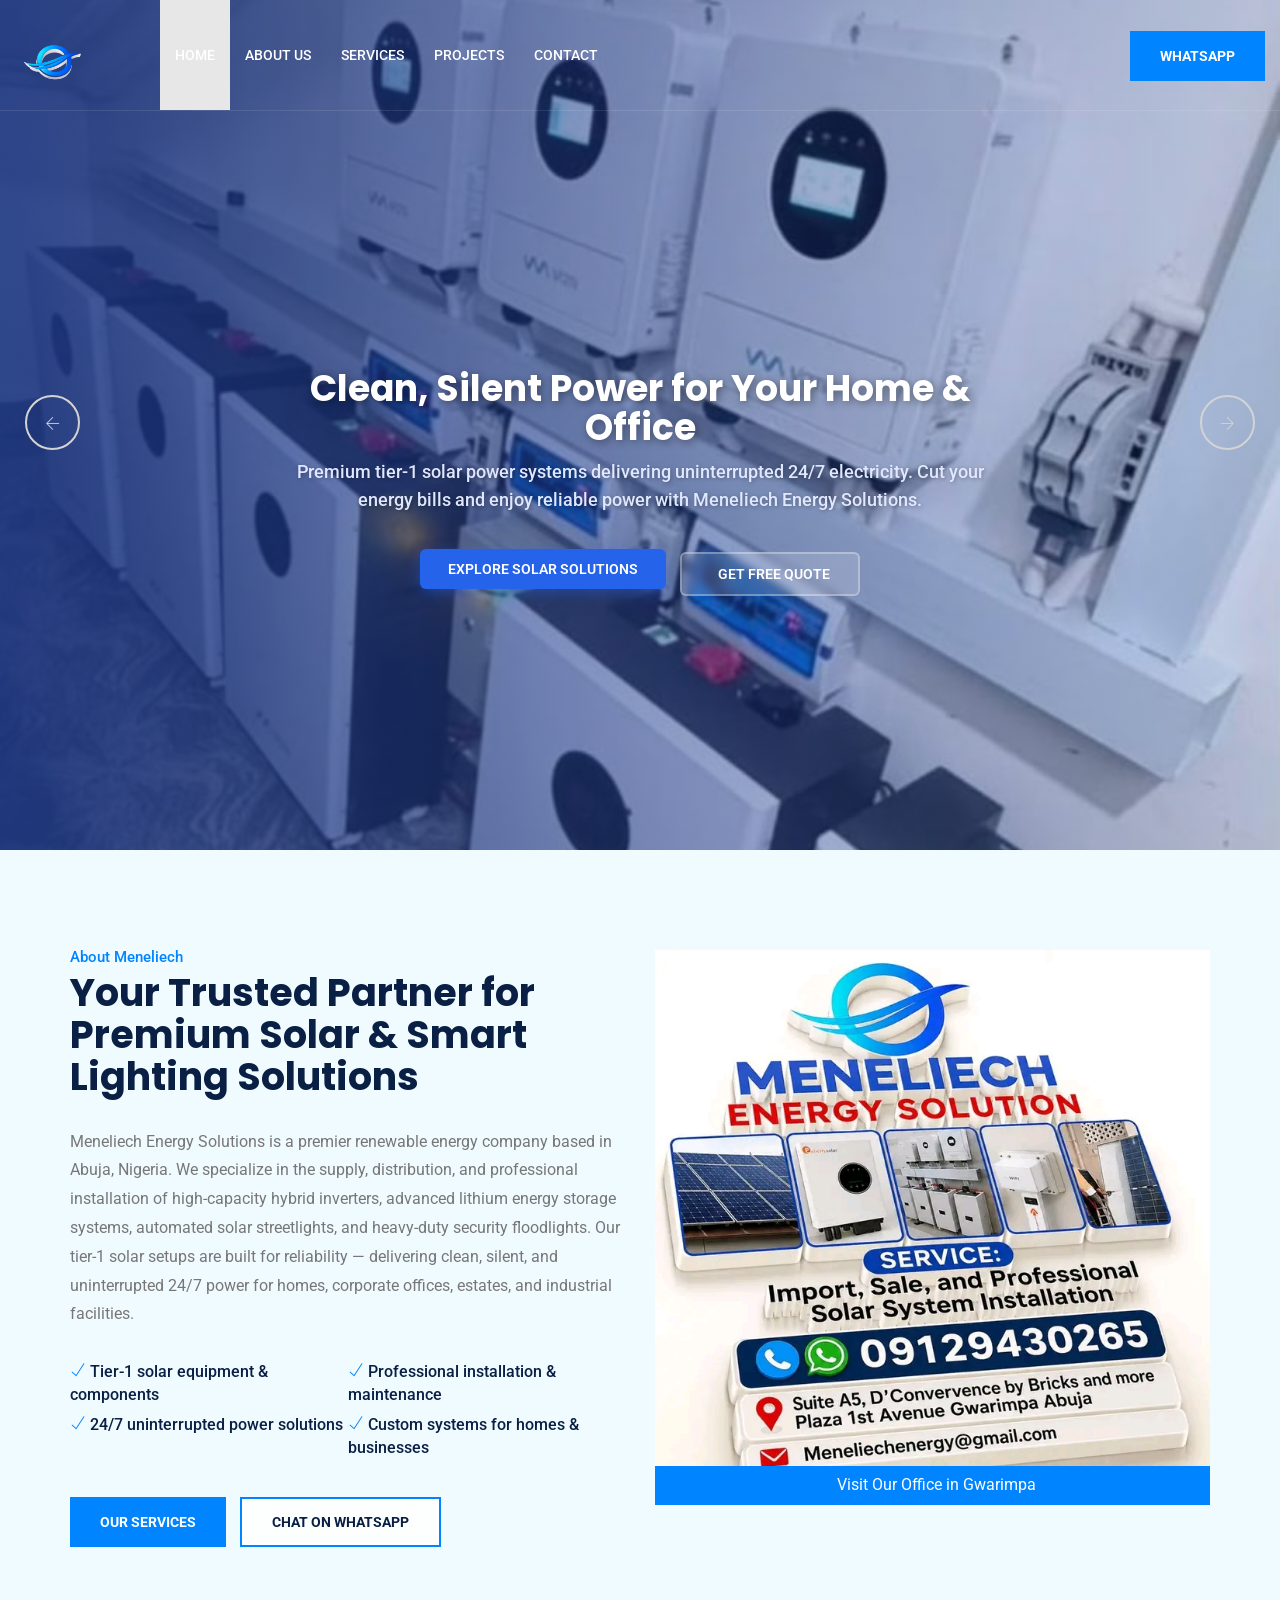
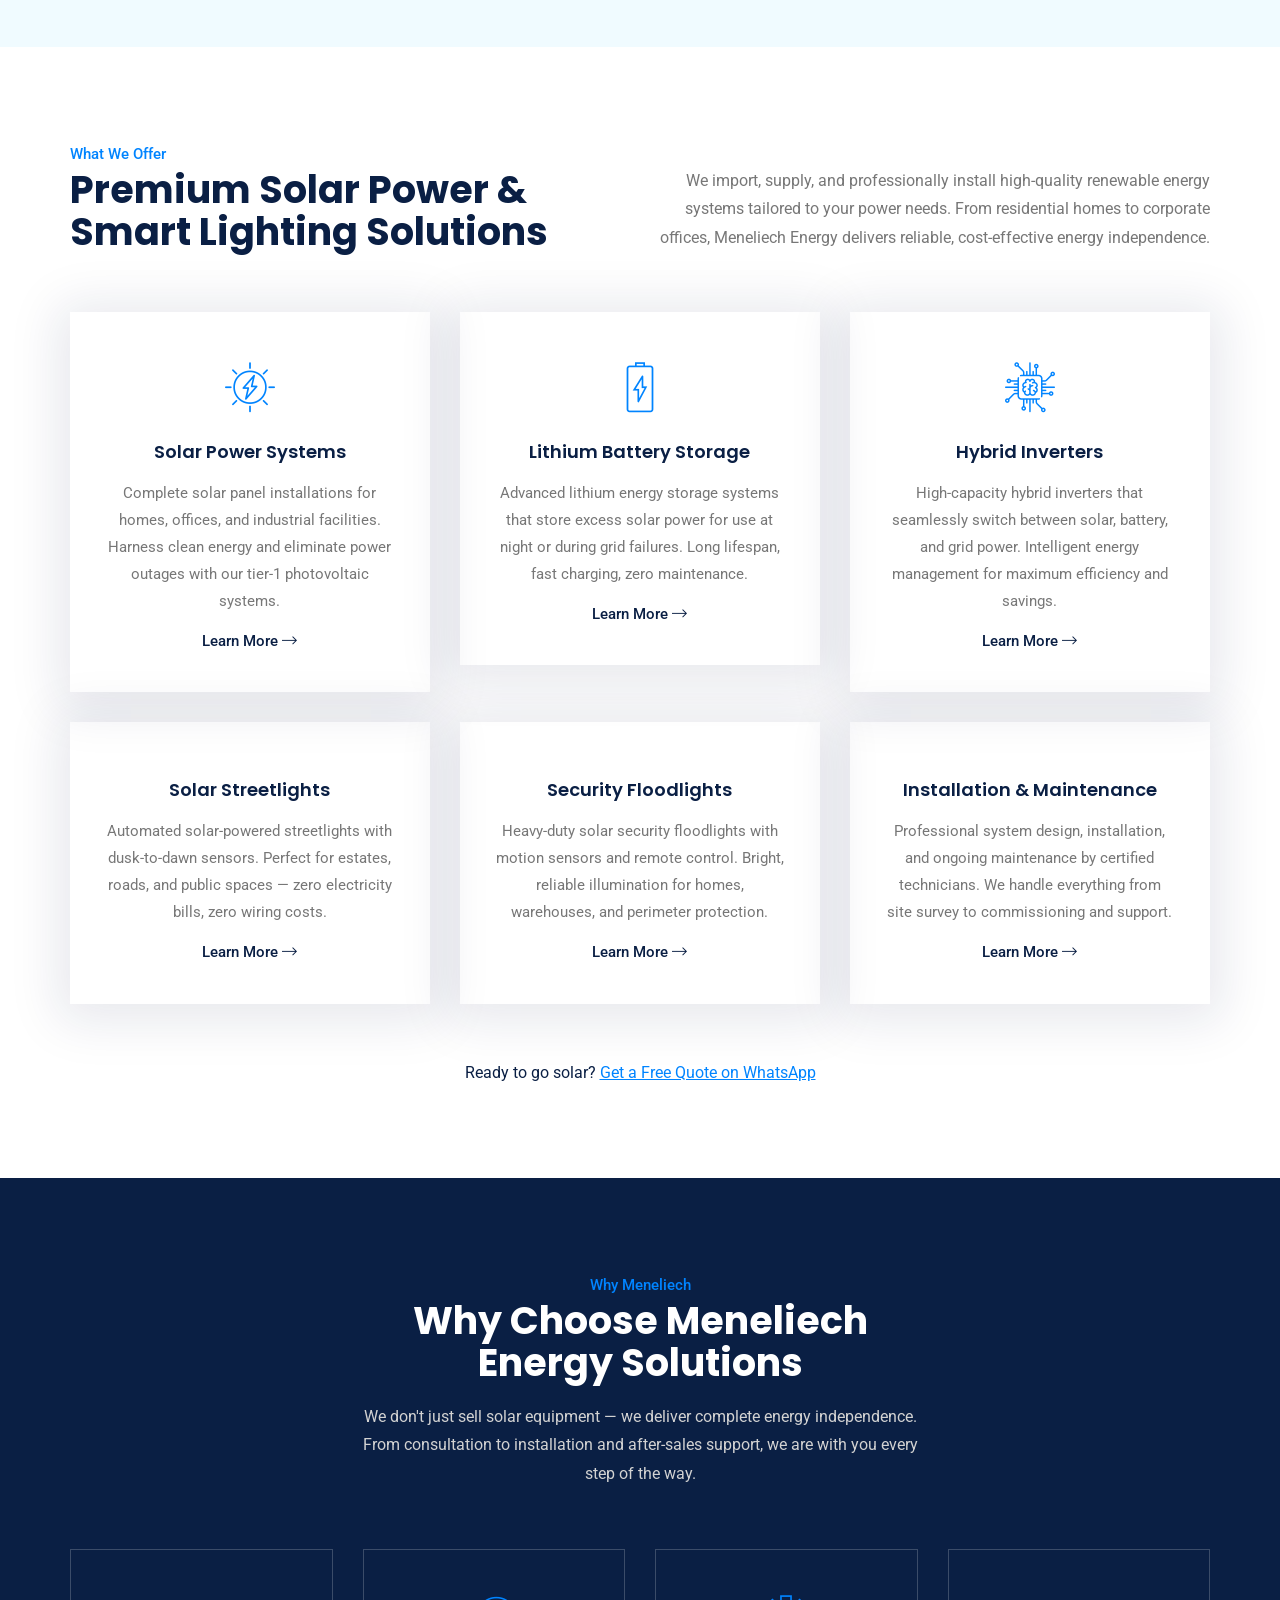
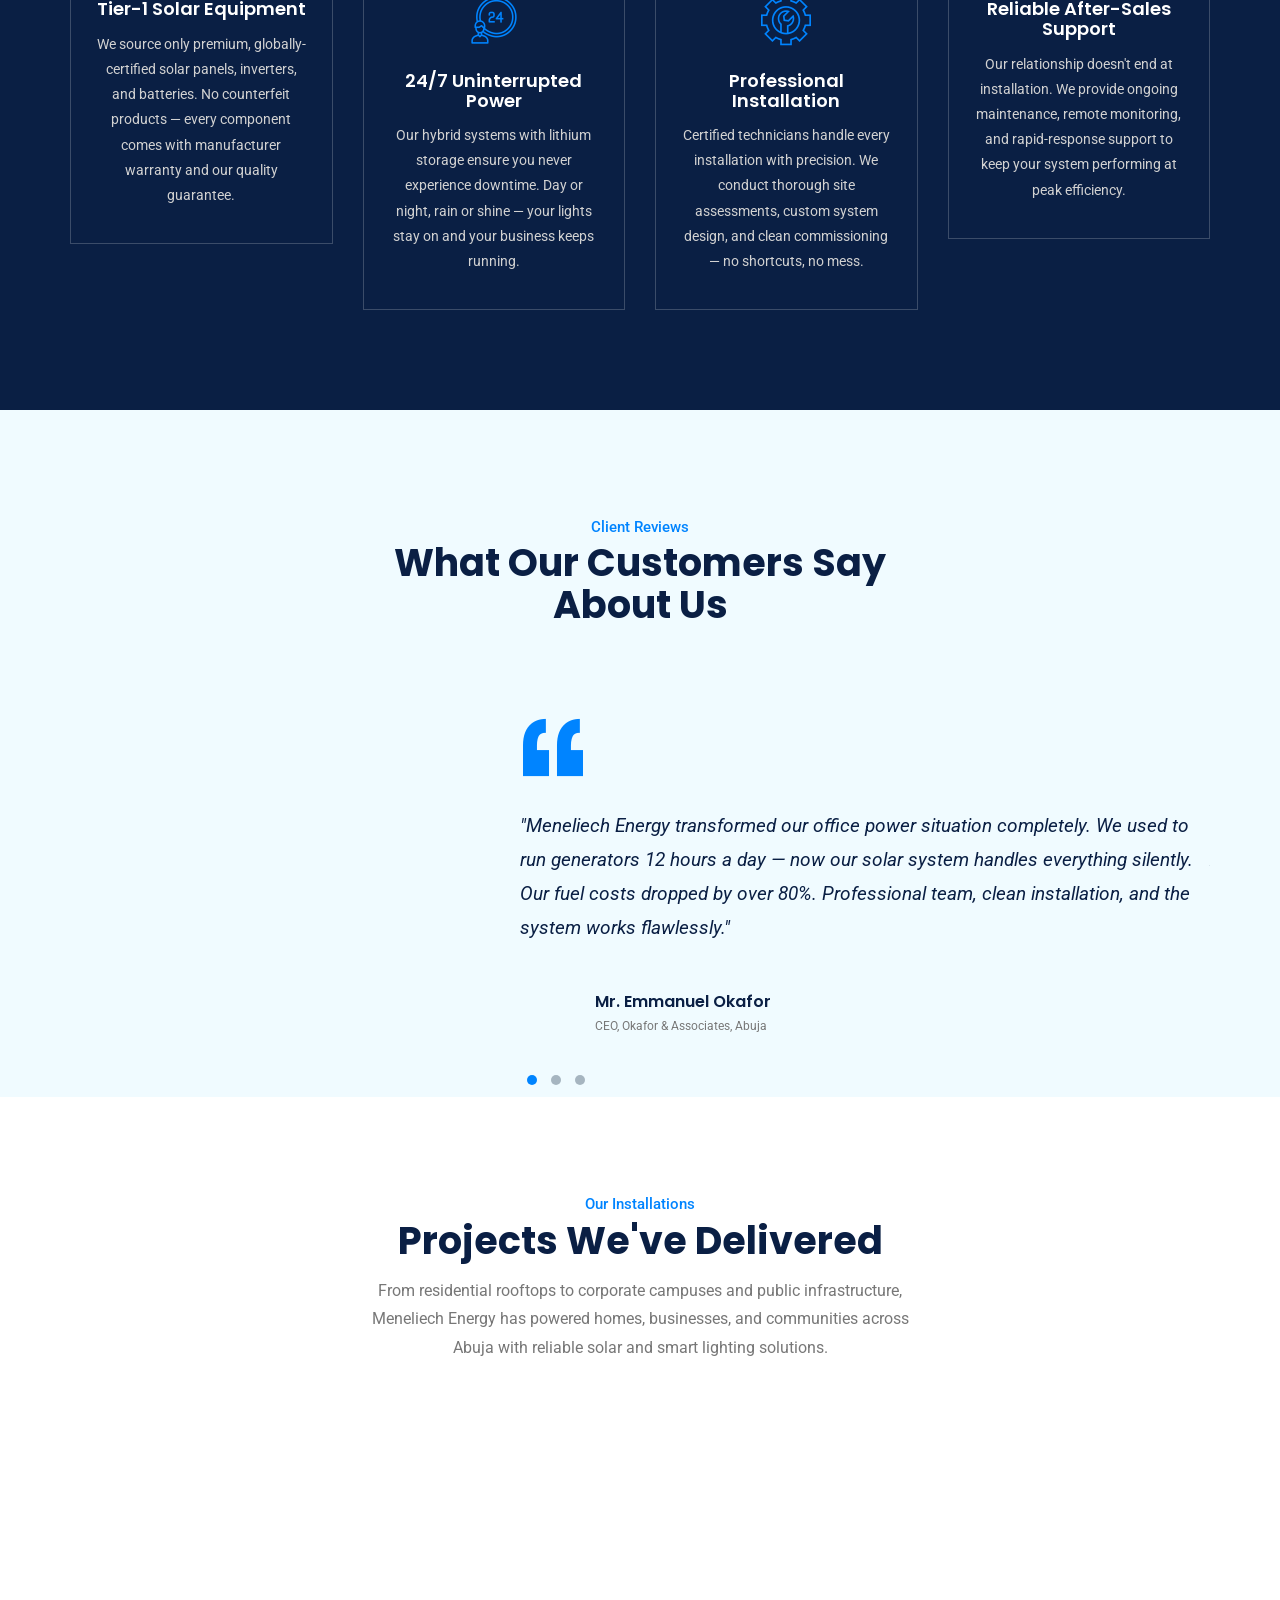
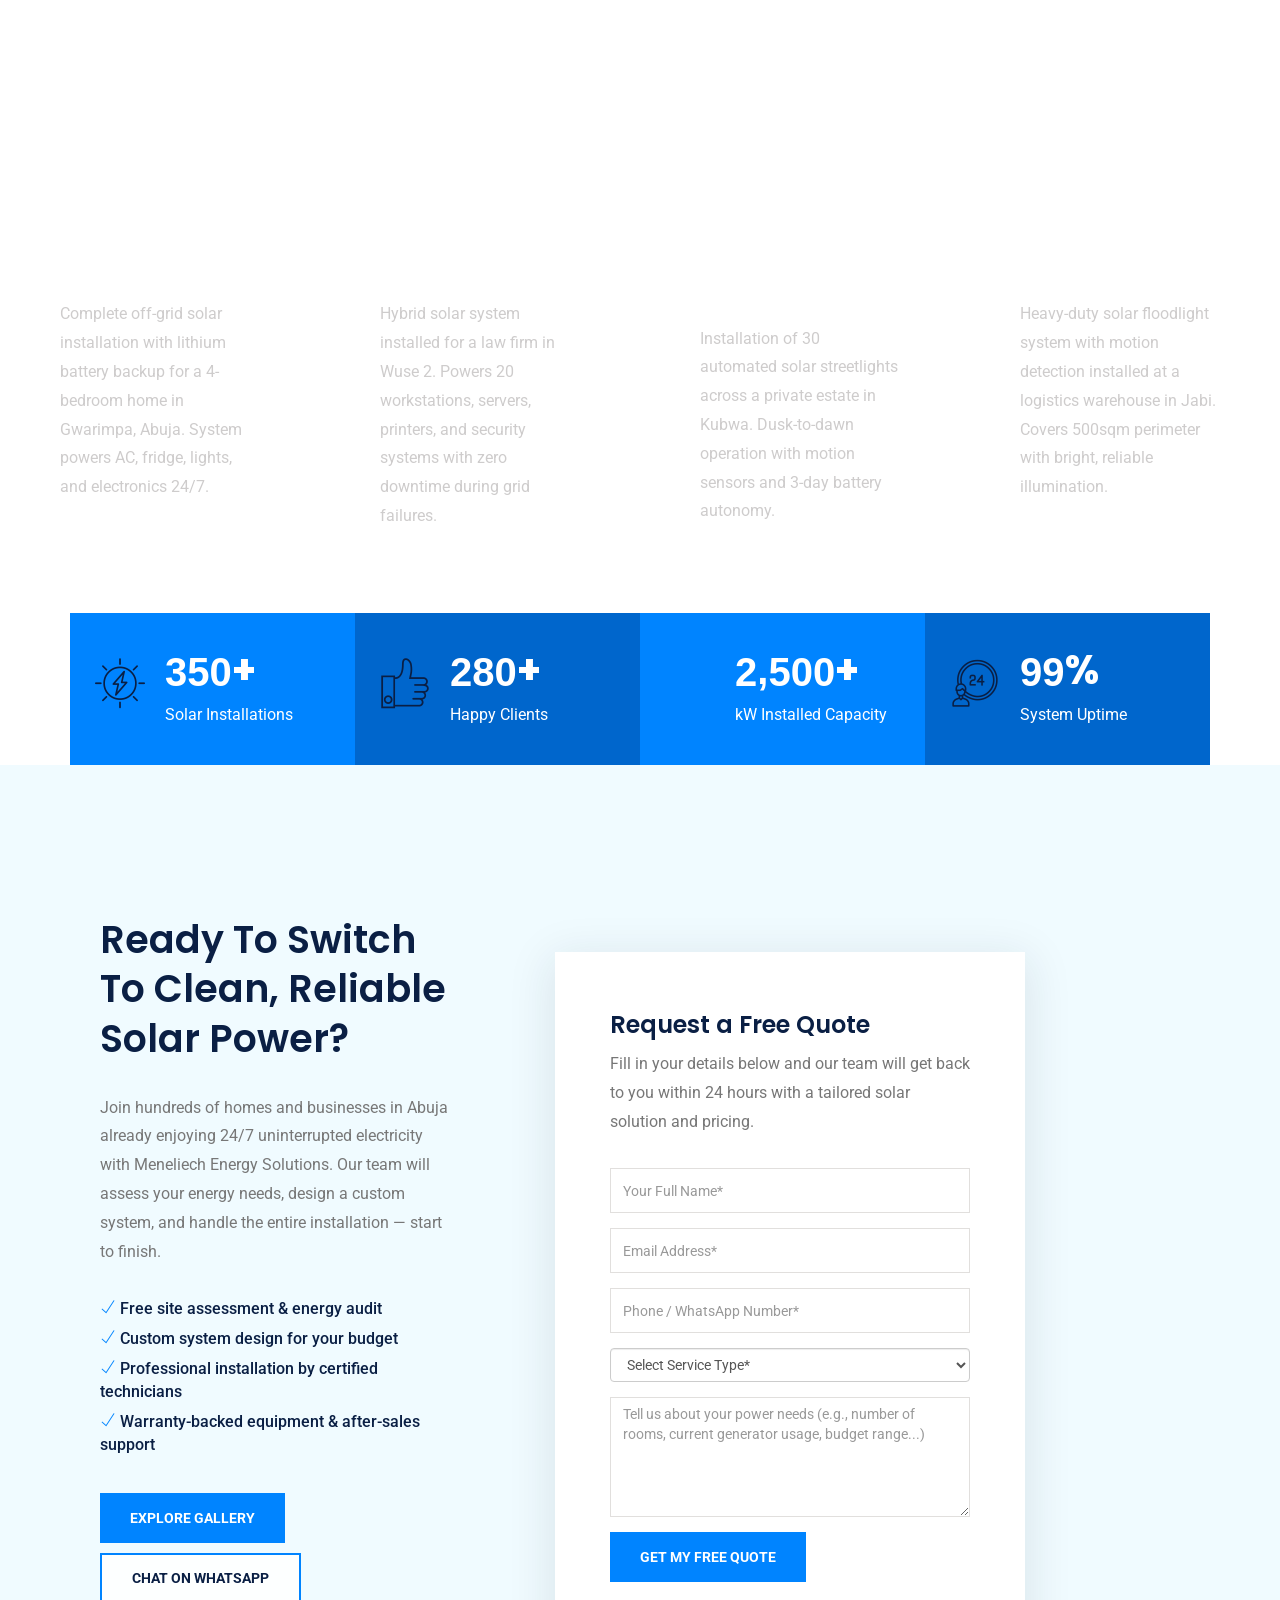
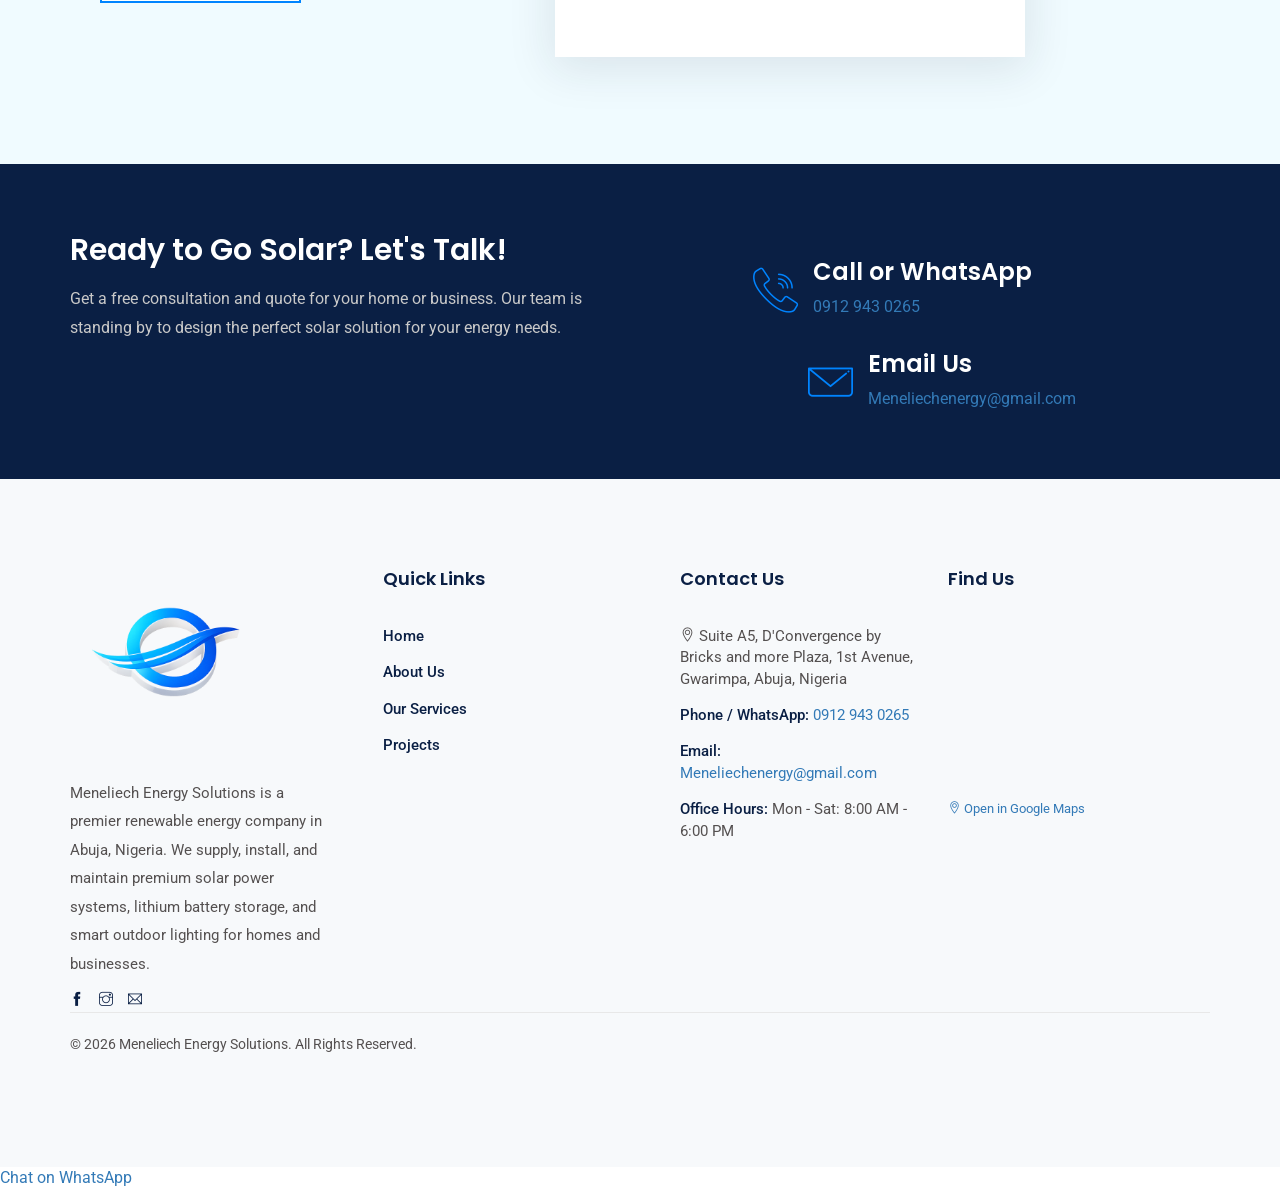
==== commit d6b470cc: "Update print statement from 'Hello' to 'Goodbye'" ====
--- a/index.html
+++ b/index.html
@@ -121,7 +121,6 @@
 </header>
 <!-- end of header -->
 
-
 <!-- start of hero -->
 <section class="hero-slider hero-style-1">
     <div class="swiper-container">
@@ -129,17 +128,18 @@
             <!-- Slide 1: Solar Power -->
             <div class="swiper-slide">
                 <div class="slide-inner slide-bg-image" data-background="meneliech-carousel1.jpg" style="background-position: center center; background-size: cover;">
-                    <div class="container">
+                    <div style="position: absolute; inset: 0; background: linear-gradient(90deg, rgba(30,58,138,0.85) 0%, rgba(30,58,138,0.5) 50%, rgba(30,58,138,0.2) 100%); z-index: 1;"></div>
+                    <div class="container" style="position: relative; z-index: 2;">
                         <div data-swiper-parallax="300" class="slide-title">
-                            <h1>Clean, Silent Power for Your Home & Office</h1>
+                            <h1 style="color: #ffffff; text-shadow: 2px 2px 8px rgba(0,0,0,0.4); font-weight: 700;">Clean, Silent Power for Your Home & Office</h1>
                         </div>
                         <div data-swiper-parallax="400" class="slide-text">
-                            <p>Premium tier-1 solar power systems delivering uninterrupted 24/7 electricity. Cut your energy bills and enjoy reliable power with Meneliech Energy Solutions.</p>
+                            <p style="color: #e0e7ff; text-shadow: 1px 1px 4px rgba(0,0,0,0.3); font-size: 1.1rem; line-height: 1.6;">Premium tier-1 solar power systems delivering uninterrupted 24/7 electricity. Cut your energy bills and enjoy reliable power with Meneliech Energy Solutions.</p>
                         </div>
                         <div class="clearfix"></div>
                         <div data-swiper-parallax="500" class="slide-btns">
-                            <a href="solar-power-systems.html" class="theme-btn">Explore Solar Solutions</a> 
-                            <a href="https://wa.me/2349129430265" class="theme-btn-s2" target="_blank" rel="noopener noreferrer"><i class="fi flaticon-whatsapp"></i> Get Free Quote</a> 
+                            <a href="solar-power-systems.html" class="theme-btn" style="display: inline-block; padding: 12px 28px; background: #2563eb; color: #ffffff; text-decoration: none; border-radius: 6px; font-weight: 600; transition: all 0.3s ease; box-shadow: 0 4px 14px rgba(37,99,235,0.4);">Explore Solar Solutions</a> 
+                            <a href="https://wa.me/2349129430265" class="theme-btn-s2" target="_blank" rel="noopener noreferrer" style="display: inline-flex; align-items: center; gap: 8px; padding: 12px 28px; background: rgba(255,255,255,0.15); color: #ffffff; text-decoration: none; border-radius: 6px; font-weight: 600; border: 2px solid rgba(255,255,255,0.3); backdrop-filter: blur(4px);"><i class="fi flaticon-whatsapp"></i> Get Free Quote</a> 
                         </div>
                     </div>
                 </div>
@@ -148,17 +148,18 @@
             <!-- Slide 2: Smart Lighting -->
             <div class="swiper-slide">
                 <div class="slide-inner slide-bg-image" data-background="meneliech-carousel2.jpg" style="background-position: center center; background-size: cover;">
-                    <div class="container">
+                    <div style="position: absolute; inset: 0; background: linear-gradient(90deg, rgba(30,58,138,0.85) 0%, rgba(30,58,138,0.5) 50%, rgba(30,58,138,0.2) 100%); z-index: 1;"></div>
+                    <div class="container" style="position: relative; z-index: 2;">
                         <div data-swiper-parallax="300" class="slide-title">
-                            <h1>Smart Outdoor Lighting for Safer Communities</h1>
+                            <h1 style="color: #ffffff; text-shadow: 2px 2px 8px rgba(0,0,0,0.4); font-weight: 700;">Smart Outdoor Lighting for Safer Communities</h1>
                         </div>
                         <div data-swiper-parallax="400" class="slide-text">
-                            <p>Automated solar streetlights and heavy-duty security floodlights built for reliability. Illuminate your streets, estates, and facilities with zero electricity costs.</p>
+                            <p style="color: #e0e7ff; text-shadow: 1px 1px 4px rgba(0,0,0,0.3); font-size: 1.1rem; line-height: 1.6;">Automated solar streetlights and heavy-duty security floodlights built for reliability. Illuminate your streets, estates, and facilities with zero electricity costs.</p>
                         </div>
                         <div class="clearfix"></div>
                         <div data-swiper-parallax="500" class="slide-btns">
-                            <a href="solar-streetlights.html" class="theme-btn">View Lighting Products</a> 
-                            <a href="tel:+2349129430265" class="theme-btn-s2"><i class="fi flaticon-call"></i> Call 0912 943 0265</a> 
+                            <a href="solar-streetlights.html" class="theme-btn" style="display: inline-block; padding: 12px 28px; background: #2563eb; color: #ffffff; text-decoration: none; border-radius: 6px; font-weight: 600; transition: all 0.3s ease; box-shadow: 0 4px 14px rgba(37,99,235,0.4);">View Lighting Products</a> 
+                            <a href="tel:+2349129430265" class="theme-btn-s2" style="display: inline-flex; align-items: center; gap: 8px; padding: 12px 28px; background: rgba(255,255,255,0.15); color: #ffffff; text-decoration: none; border-radius: 6px; font-weight: 600; border: 2px solid rgba(255,255,255,0.3); backdrop-filter: blur(4px);"><i class="fi flaticon-call"></i> Call 0912 943 0265</a> 
                         </div>
                     </div>
                 </div>
@@ -167,17 +168,18 @@
             <!-- Slide 3: Energy Storage -->
             <div class="swiper-slide">
                 <div class="slide-inner slide-bg-image" data-background="meneliech-carousel3.jpg" style="background-position: center center; background-size: cover;">
-                    <div class="container">
+                    <div style="position: absolute; inset: 0; background: linear-gradient(90deg, rgba(30,58,138,0.85) 0%, rgba(30,58,138,0.5) 50%, rgba(30,58,138,0.2) 100%); z-index: 1;"></div>
+                    <div class="container" style="position: relative; z-index: 2;">
                         <div data-swiper-parallax="300" class="slide-title">
-                            <h1>Advanced Lithium Energy Storage Systems</h1>
+                            <h1 style="color: #ffffff; text-shadow: 2px 2px 8px rgba(0,0,0,0.4); font-weight: 700;">Advanced Lithium Energy Storage Systems</h1>
                         </div>
                         <div data-swiper-parallax="400" class="slide-text">
-                            <p>High-capacity hybrid inverters paired with cutting-edge lithium batteries. Store solar energy by day, power your world by night — completely off-grid capable.</p>
+                            <p style="color: #e0e7ff; text-shadow: 1px 1px 4px rgba(0,0,0,0.3); font-size: 1.1rem; line-height: 1.6;">High-capacity hybrid inverters paired with cutting-edge lithium batteries. Store solar energy by day, power your world by night — completely off-grid capable.</p>
                         </div>
                         <div class="clearfix"></div>
                         <div data-swiper-parallax="500" class="slide-btns">
-                            <a href="lithium-battery-storage.html" class="theme-btn">See Storage Options</a> 
-                            <a href="contact.html" class="theme-btn-s2">Schedule Consultation</a> 
+                            <a href="lithium-battery-storage.html" class="theme-btn" style="display: inline-block; padding: 12px 28px; background: #2563eb; color: #ffffff; text-decoration: none; border-radius: 6px; font-weight: 600; transition: all 0.3s ease; box-shadow: 0 4px 14px rgba(37,99,235,0.4);">See Storage Options</a> 
+                            <a href="contact.html" class="theme-btn-s2" style="display: inline-flex; align-items: center; gap: 8px; padding: 12px 28px; background: rgba(255,255,255,0.15); color: #ffffff; text-decoration: none; border-radius: 6px; font-weight: 600; border: 2px solid rgba(255,255,255,0.3); backdrop-filter: blur(4px);">Schedule Consultation</a> 
                         </div>
                     </div>
                 </div>
@@ -191,6 +193,7 @@
     </div>
 </section>
 <!-- end of hero slider -->
+    
 
 
 <!-- start about-us-section -->
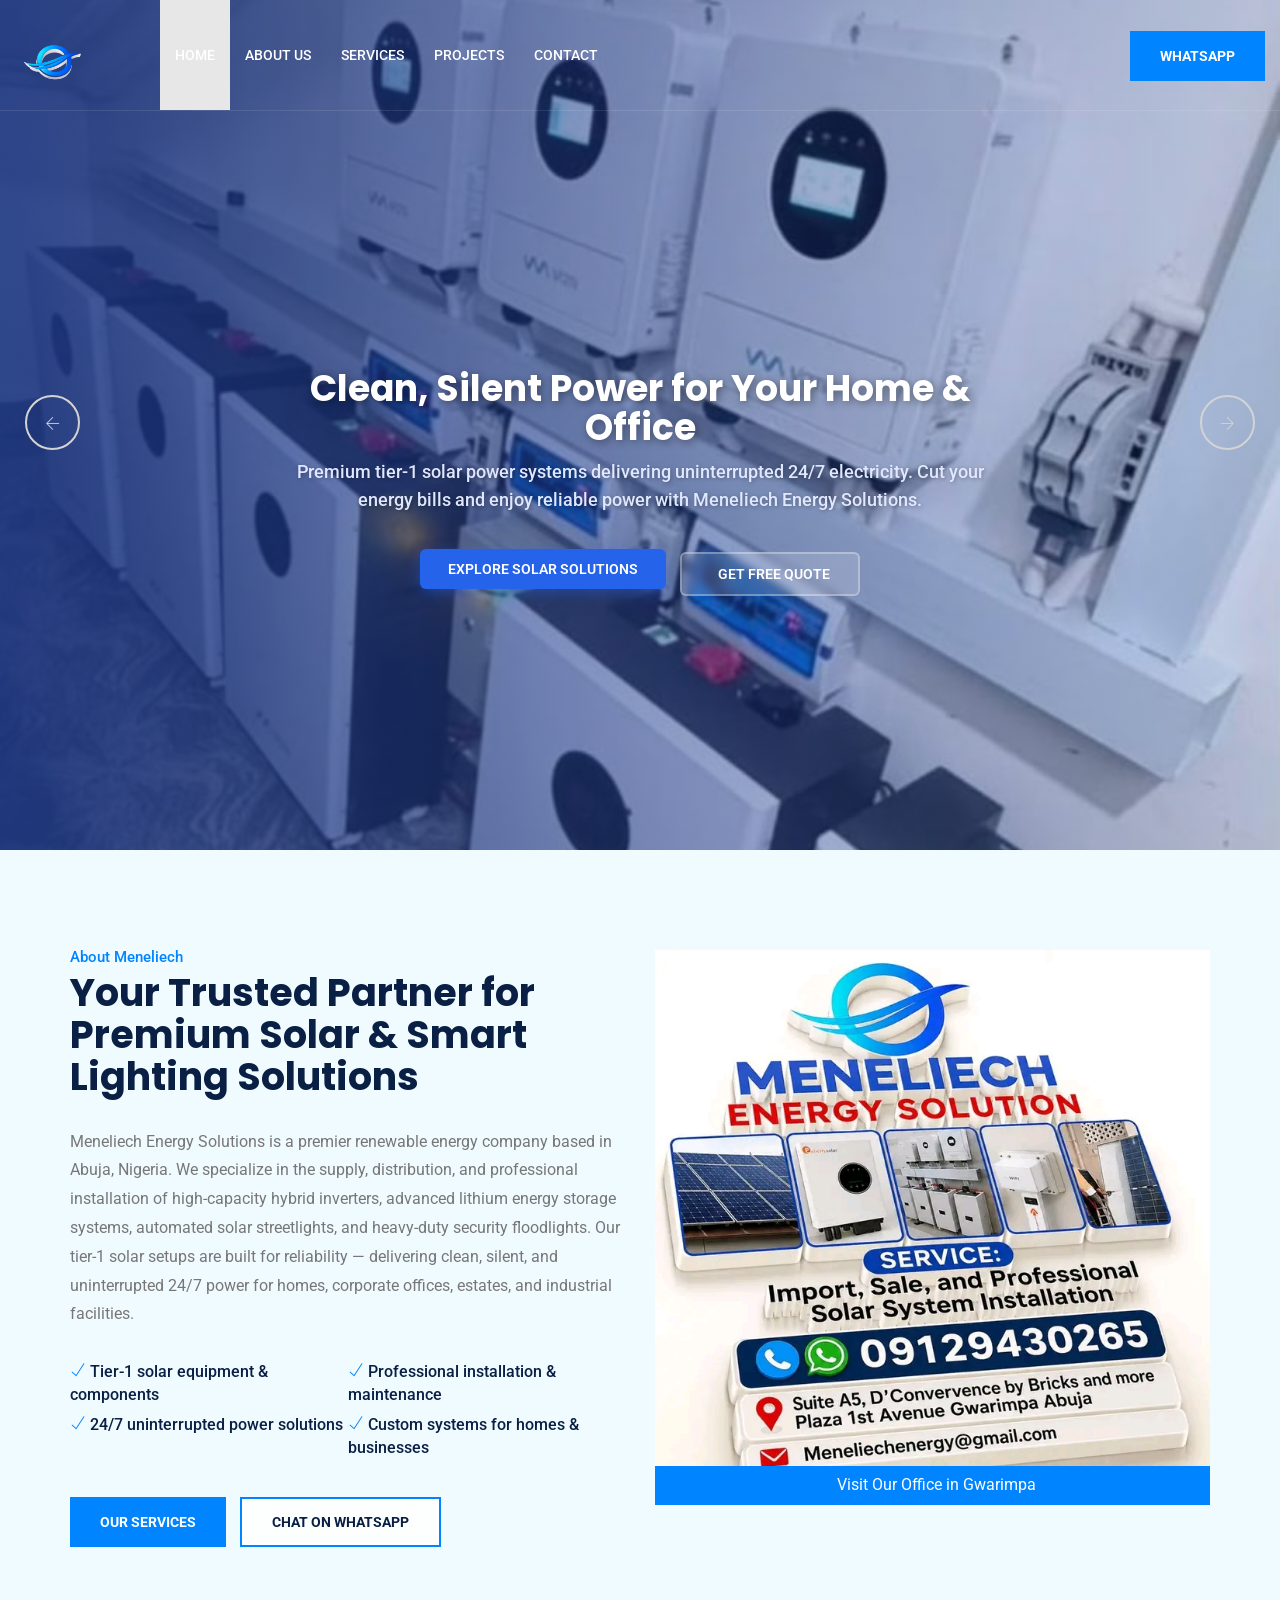
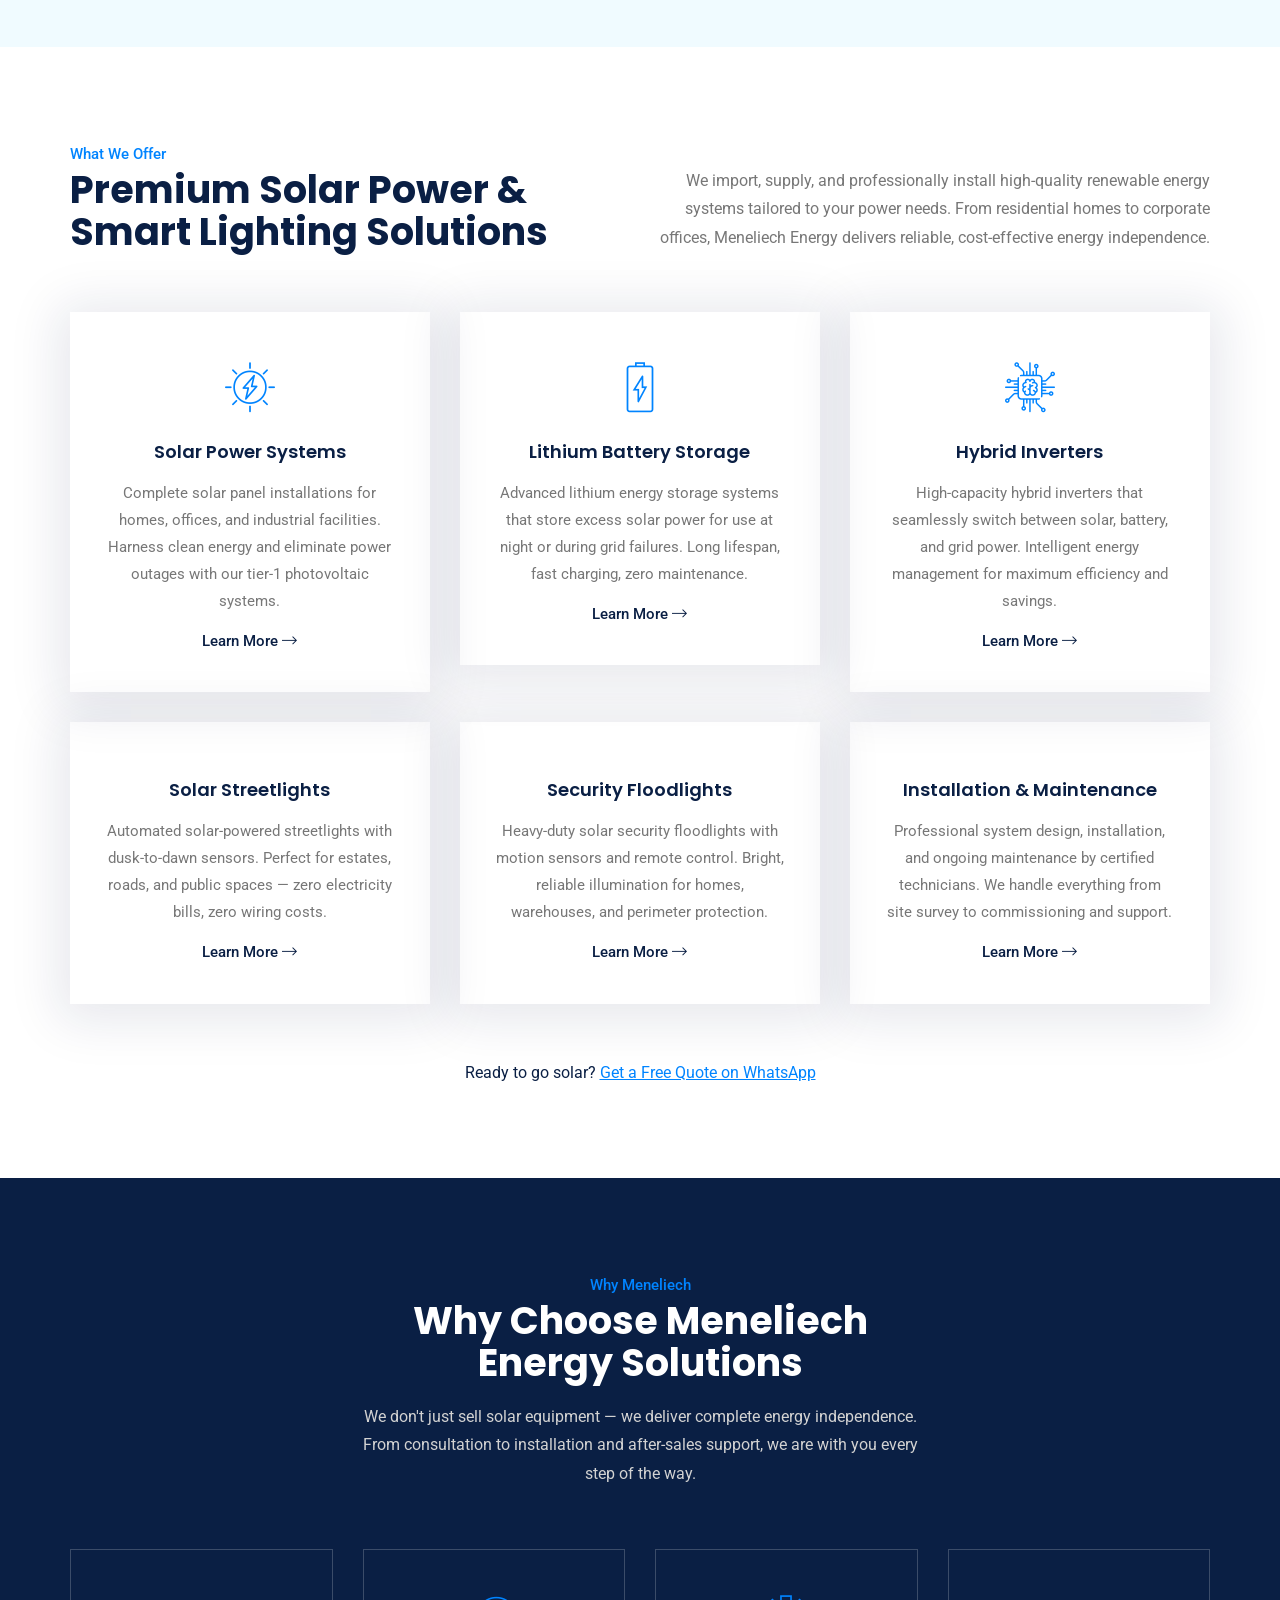
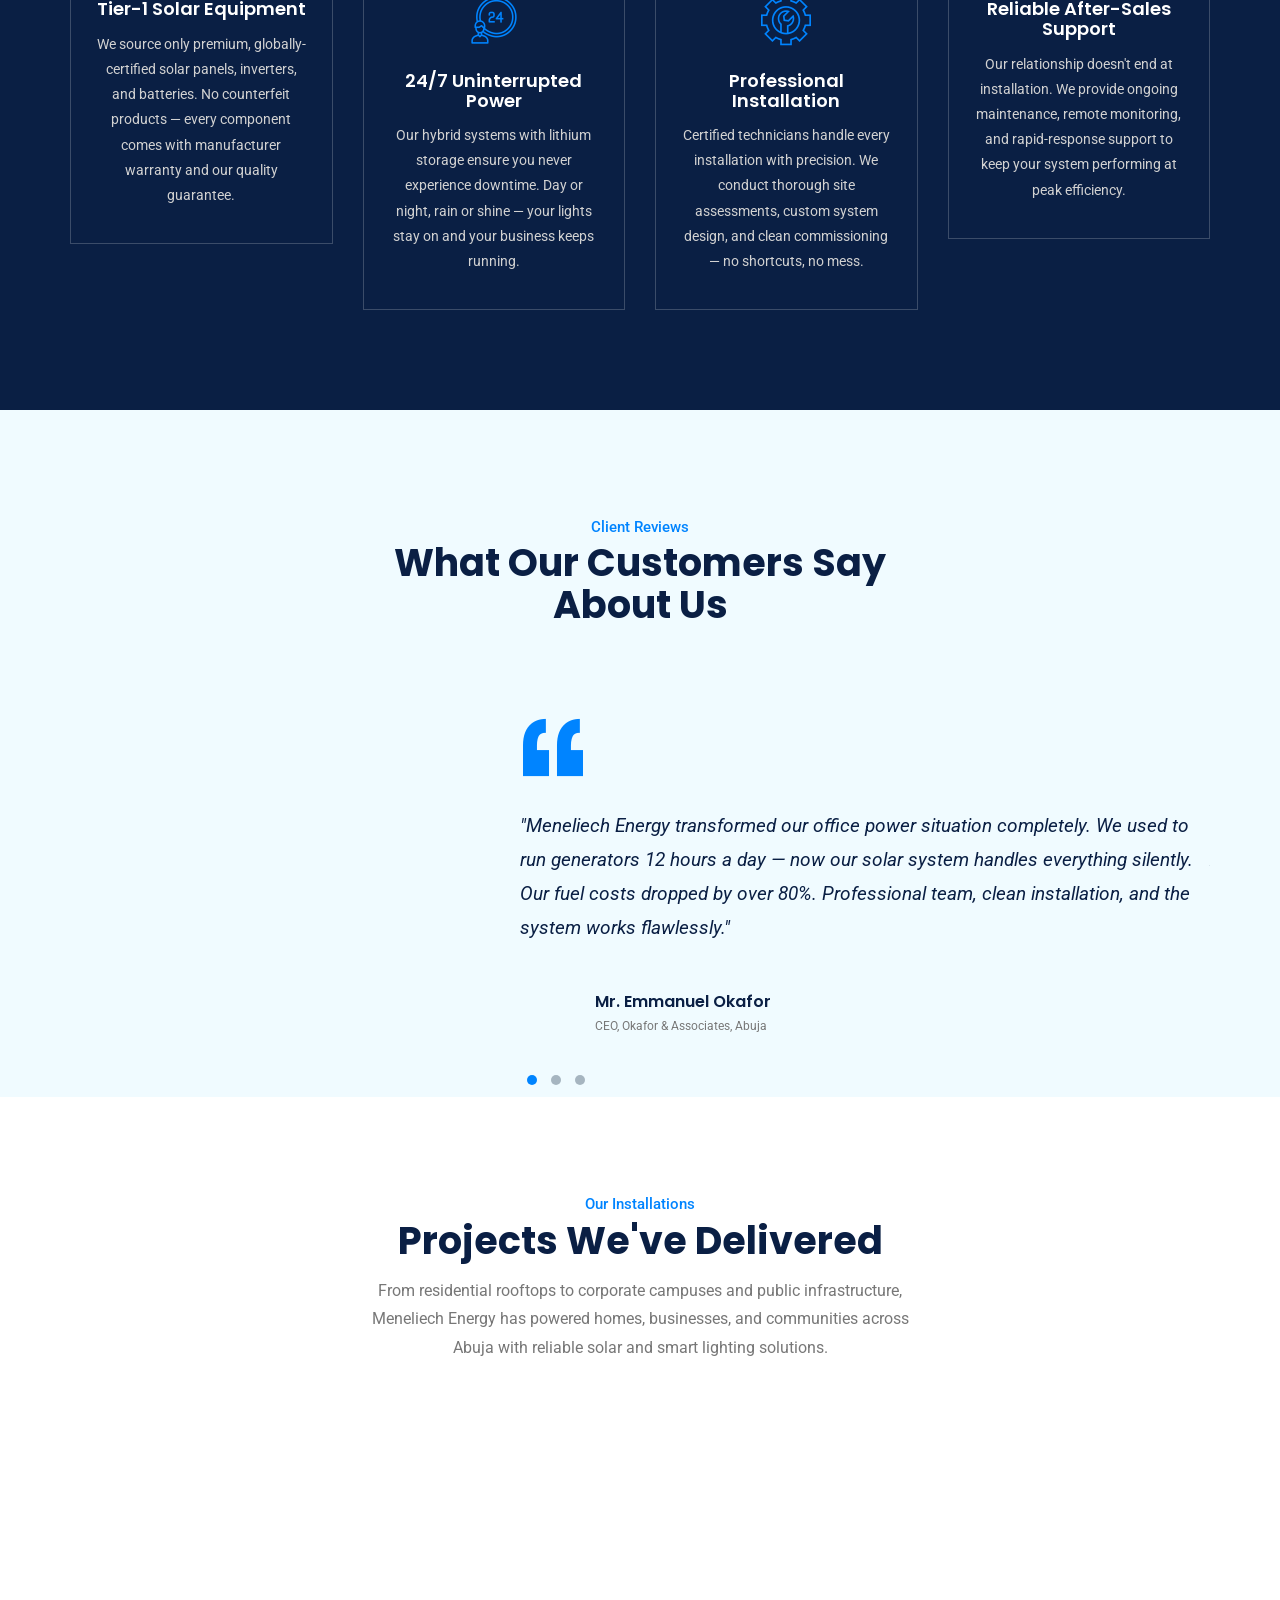
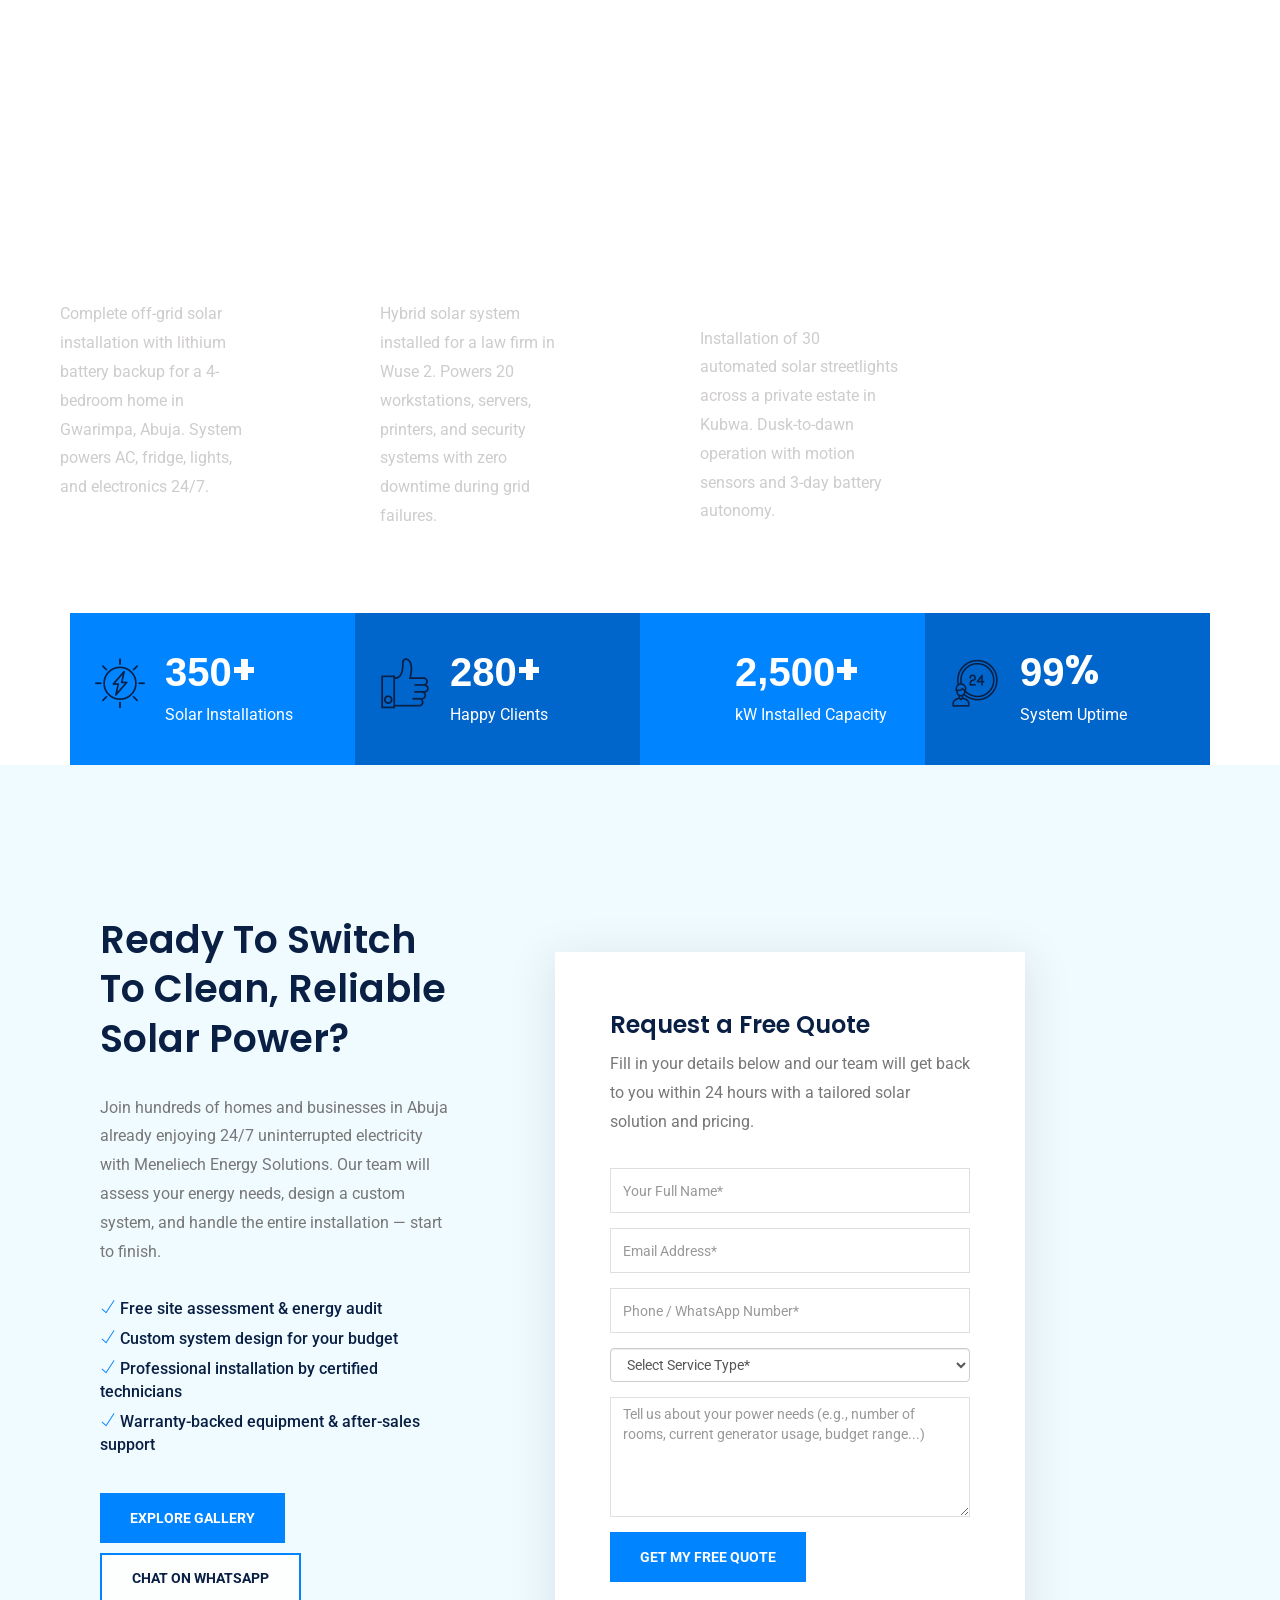
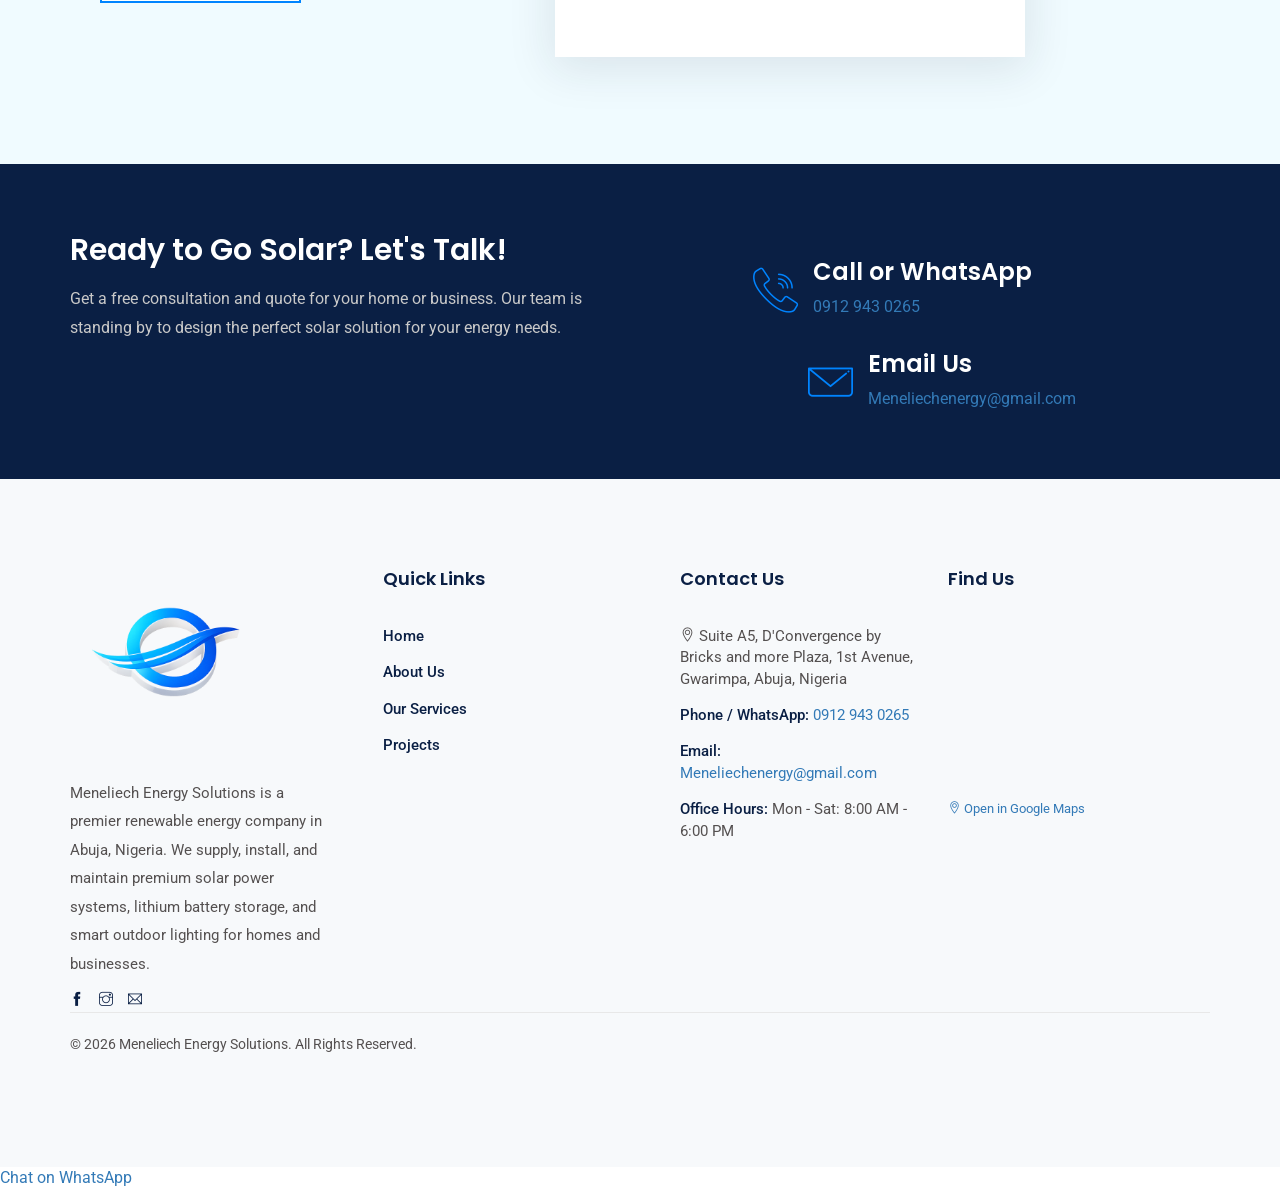
==== commit 15db6b9d: "Update print statement from 'Hello' to 'Goodbye'" ====
--- a/index.html
+++ b/index.html
@@ -465,14 +465,14 @@
                     <a href="projects.html#streetlights" class="theme-btn">VIEW MORE</a>
                 </div>
             </div>
-            <!-- Project 4: Security Floodlights -->
+            <!-- Project 4: Security Floodlights 
             <div class="grid" style="background-image: url('assets/images/projects/security-floodlights.jpg'); background-size: cover; background-position: center;">
                 <div class="overlay">
                     <span class="count">04.</span>
                     <h3>Warehouse Security Lighting</h3>
                     <p>Heavy-duty solar floodlight system with motion detection installed at a logistics warehouse in Jabi. Covers 500sqm perimeter with bright, reliable illumination.</p>
                     <a href="projects.html#floodlights" class="theme-btn">VIEW MORE</a>
-                </div>
+                </div> -->
             </div>
         </div>
     </div>
